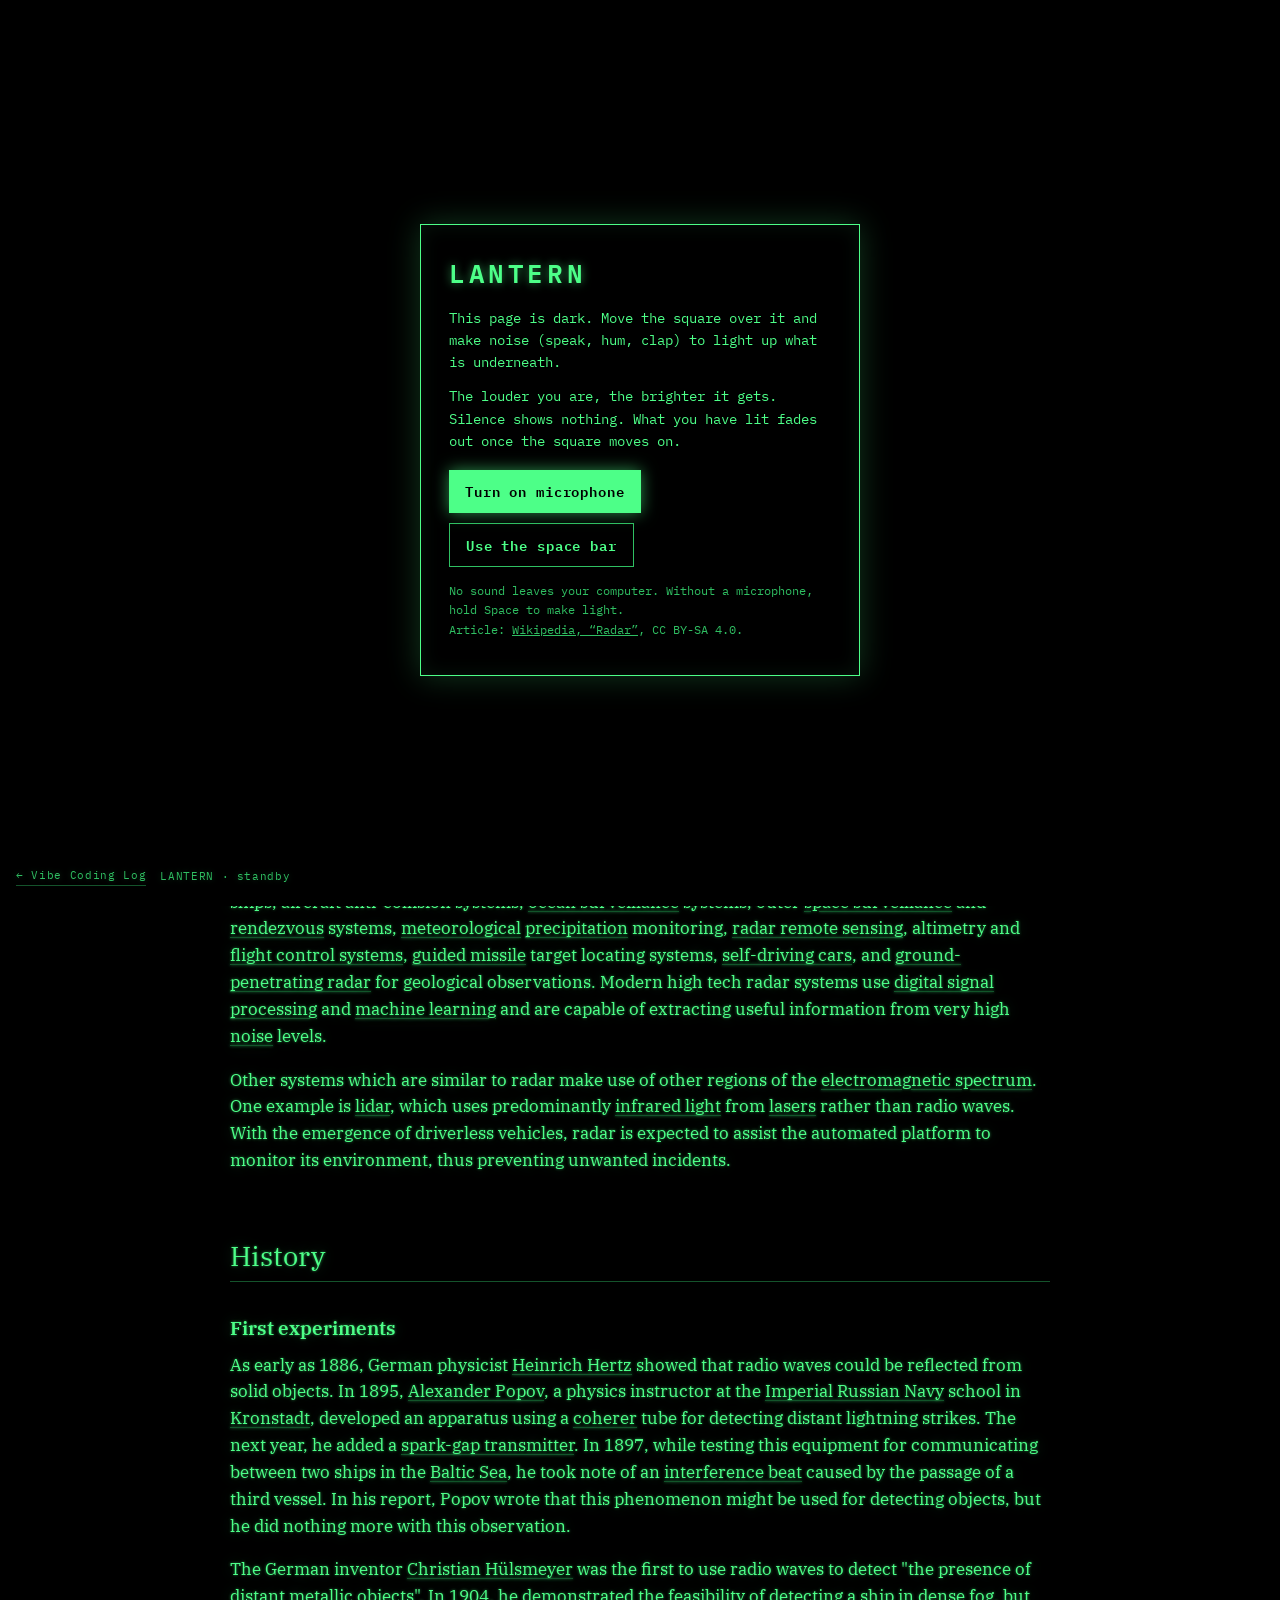
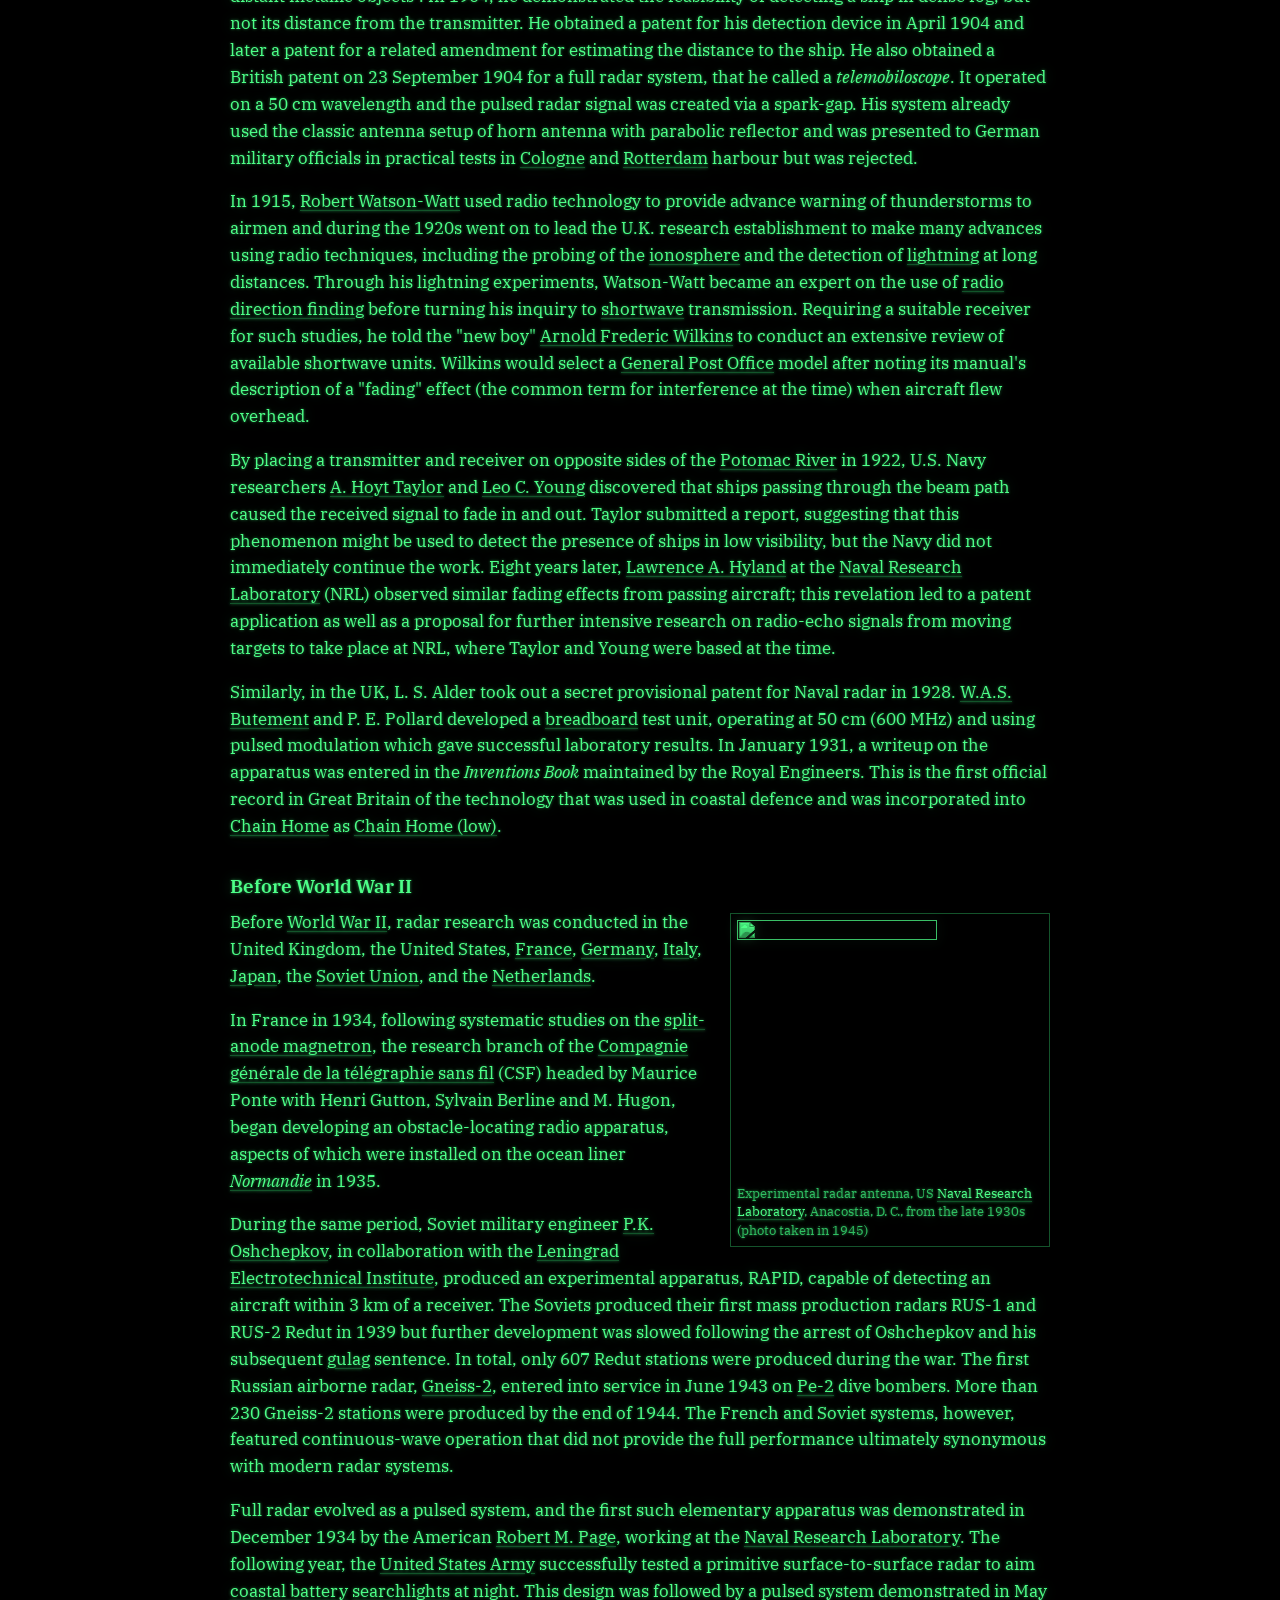
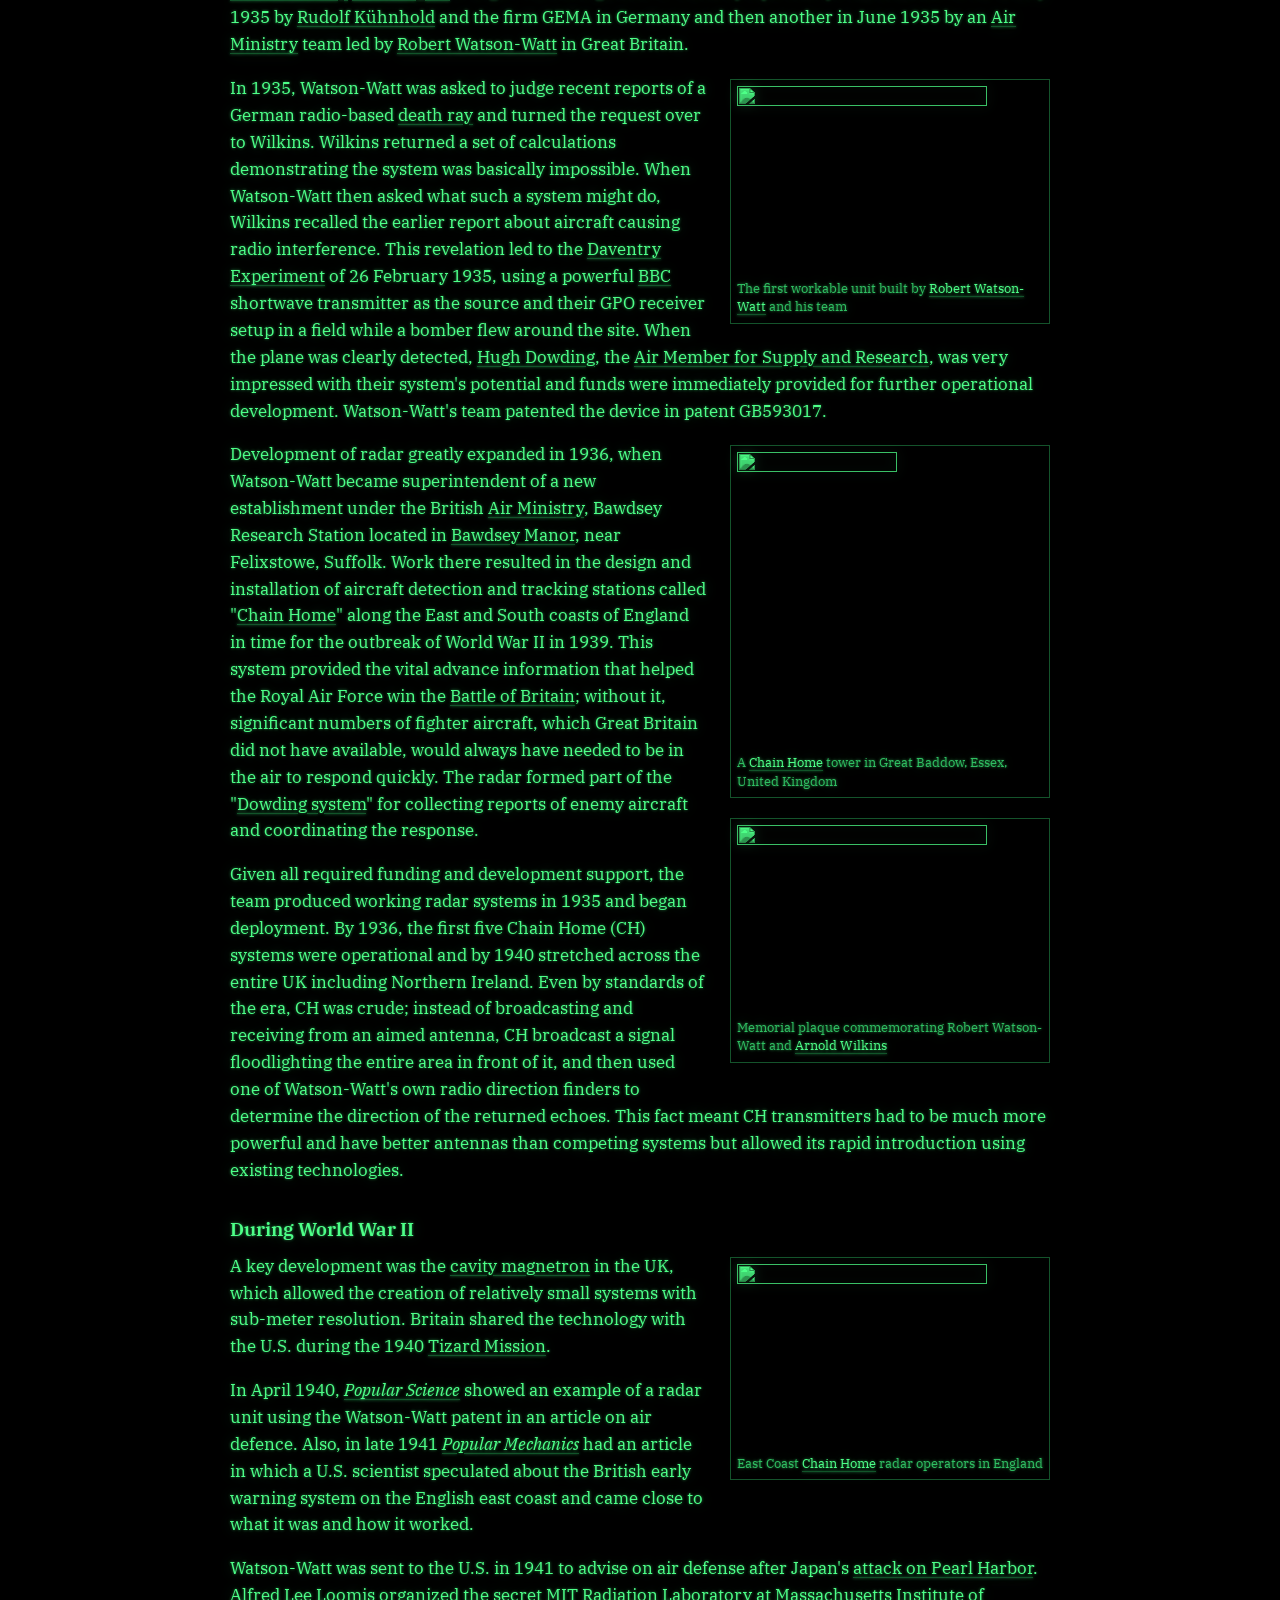
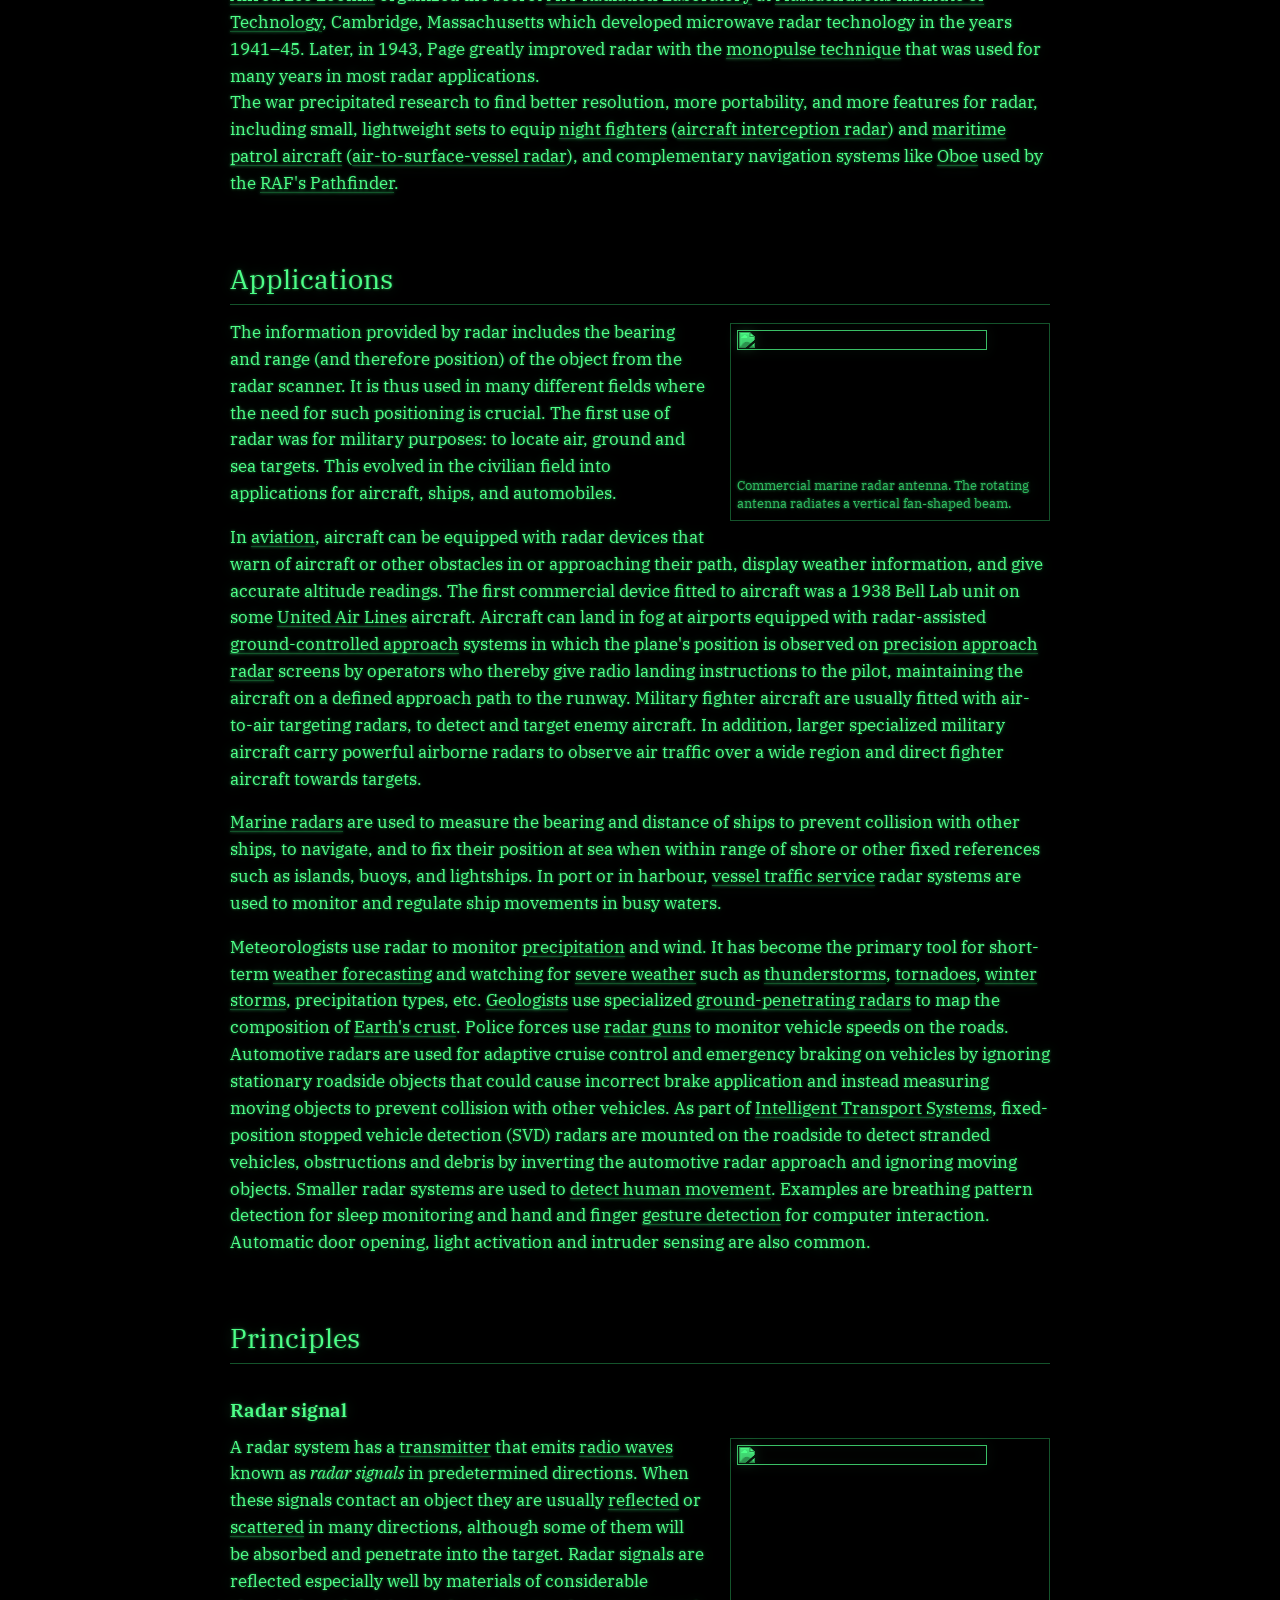
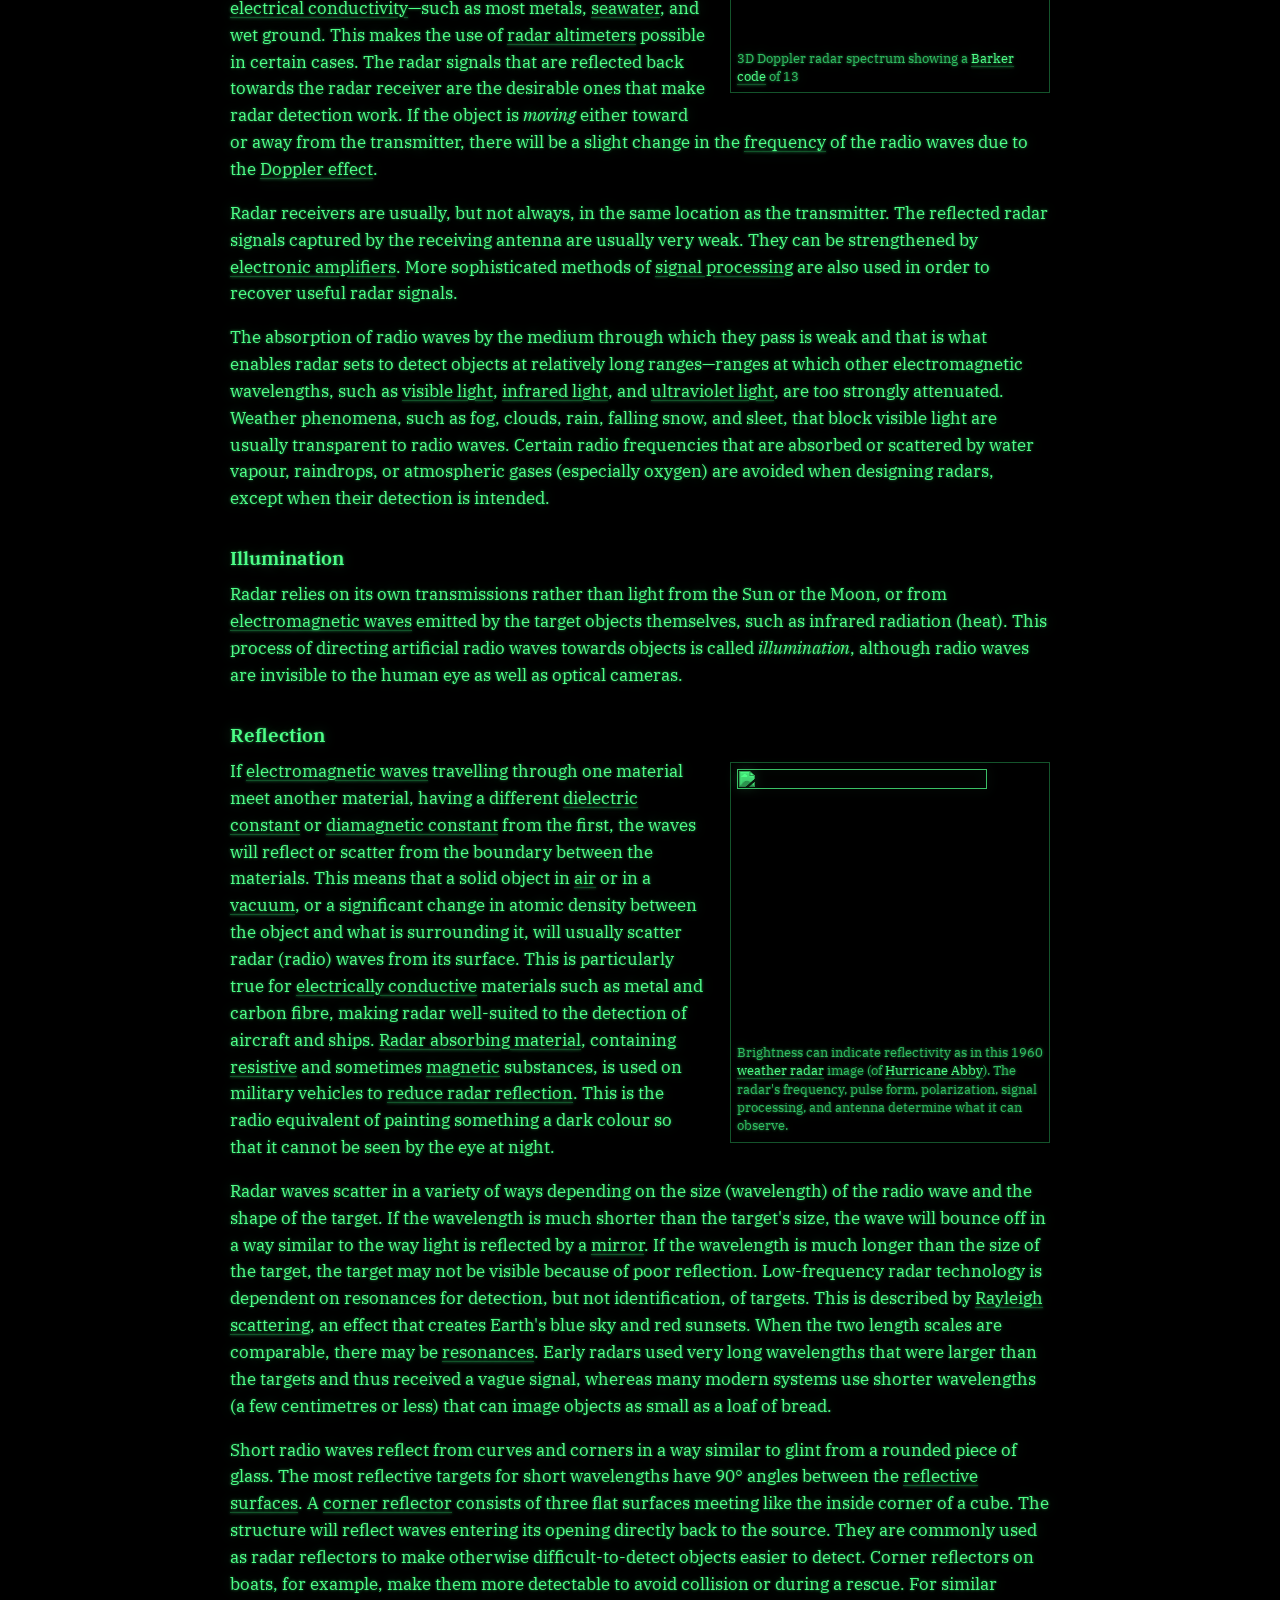
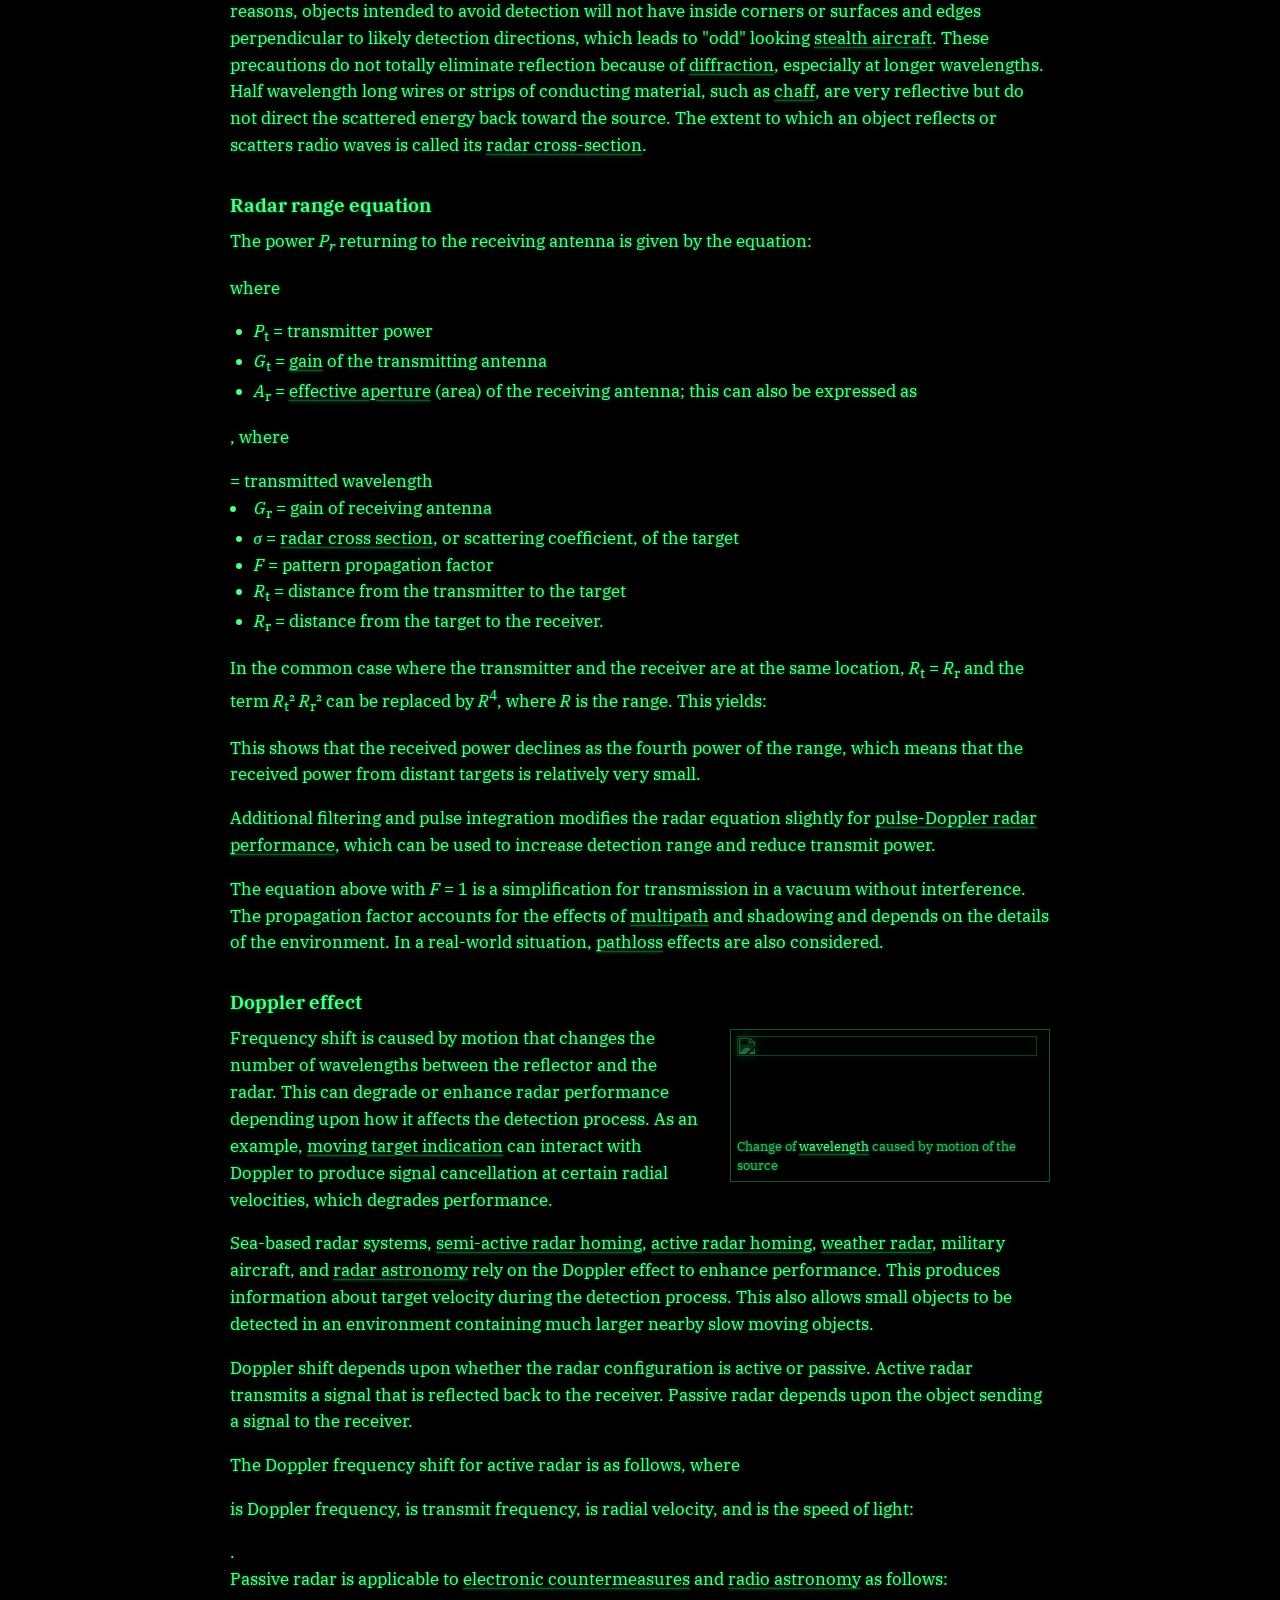
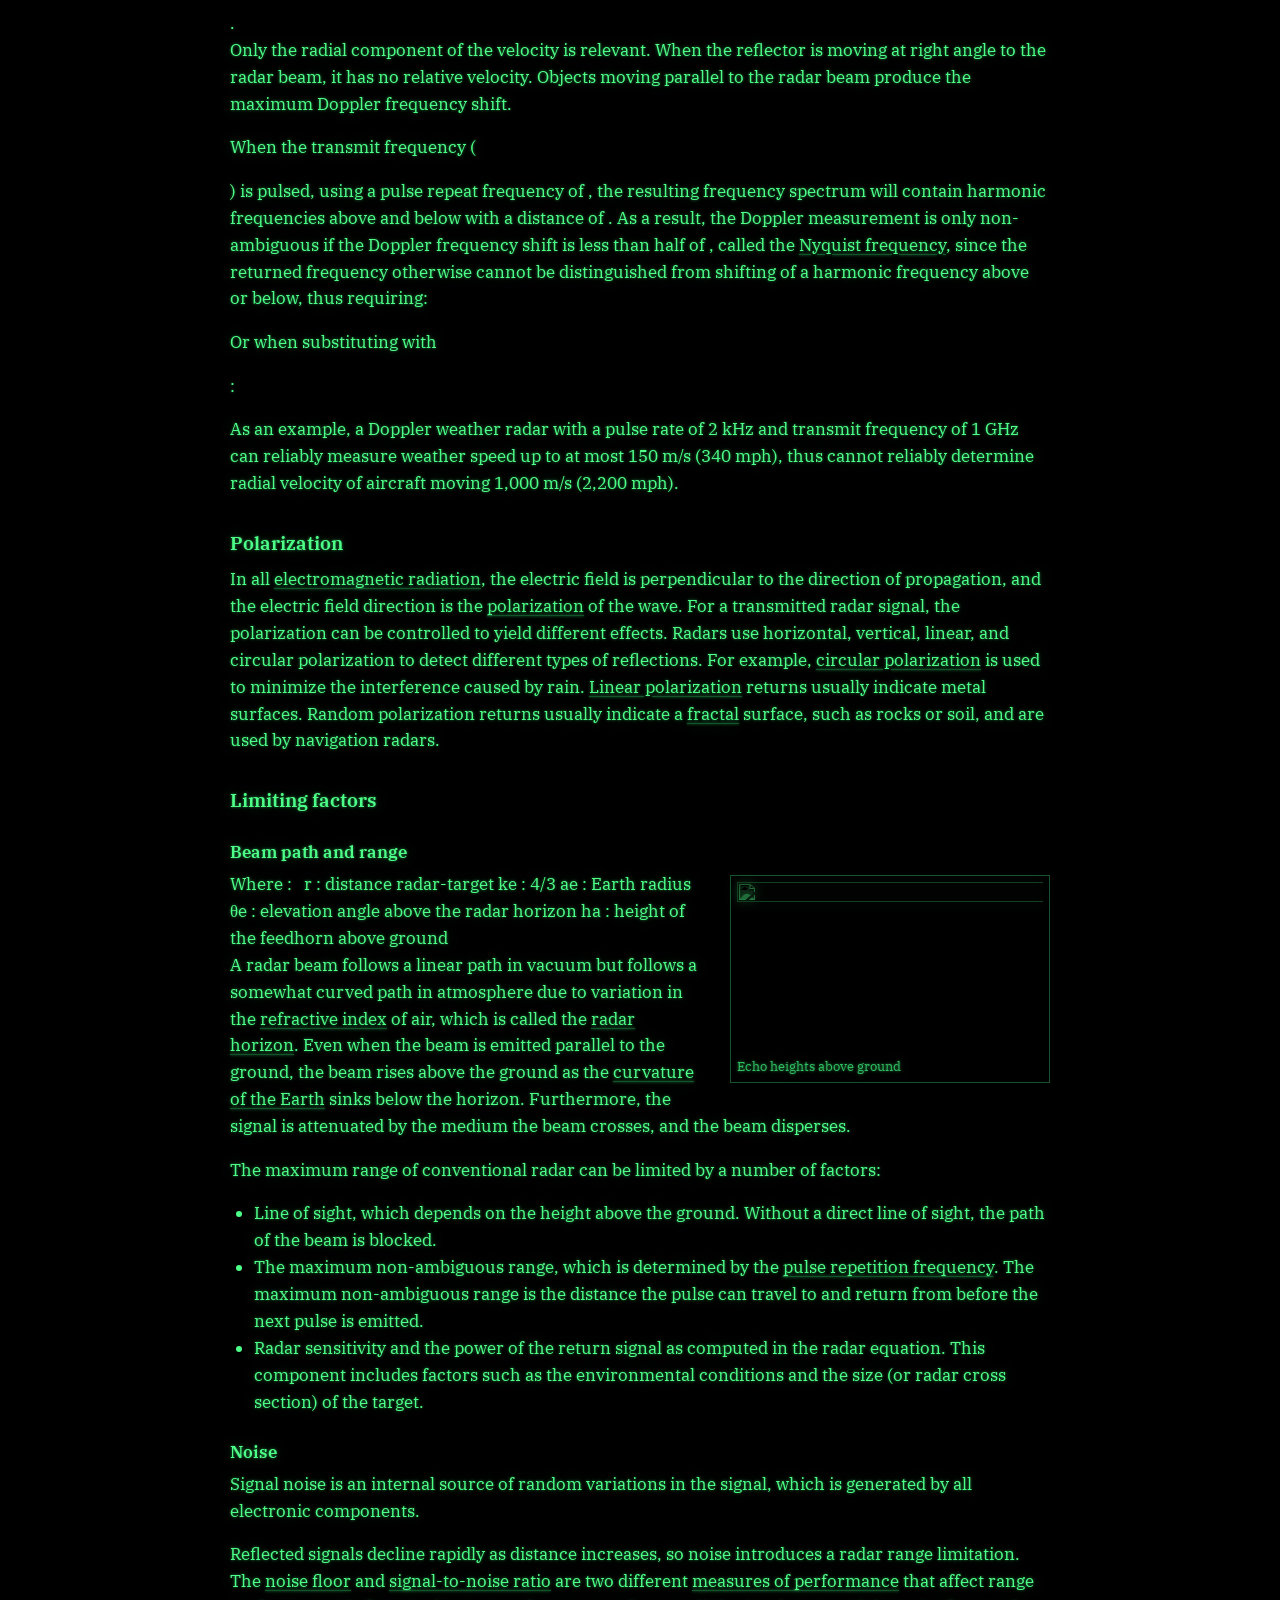
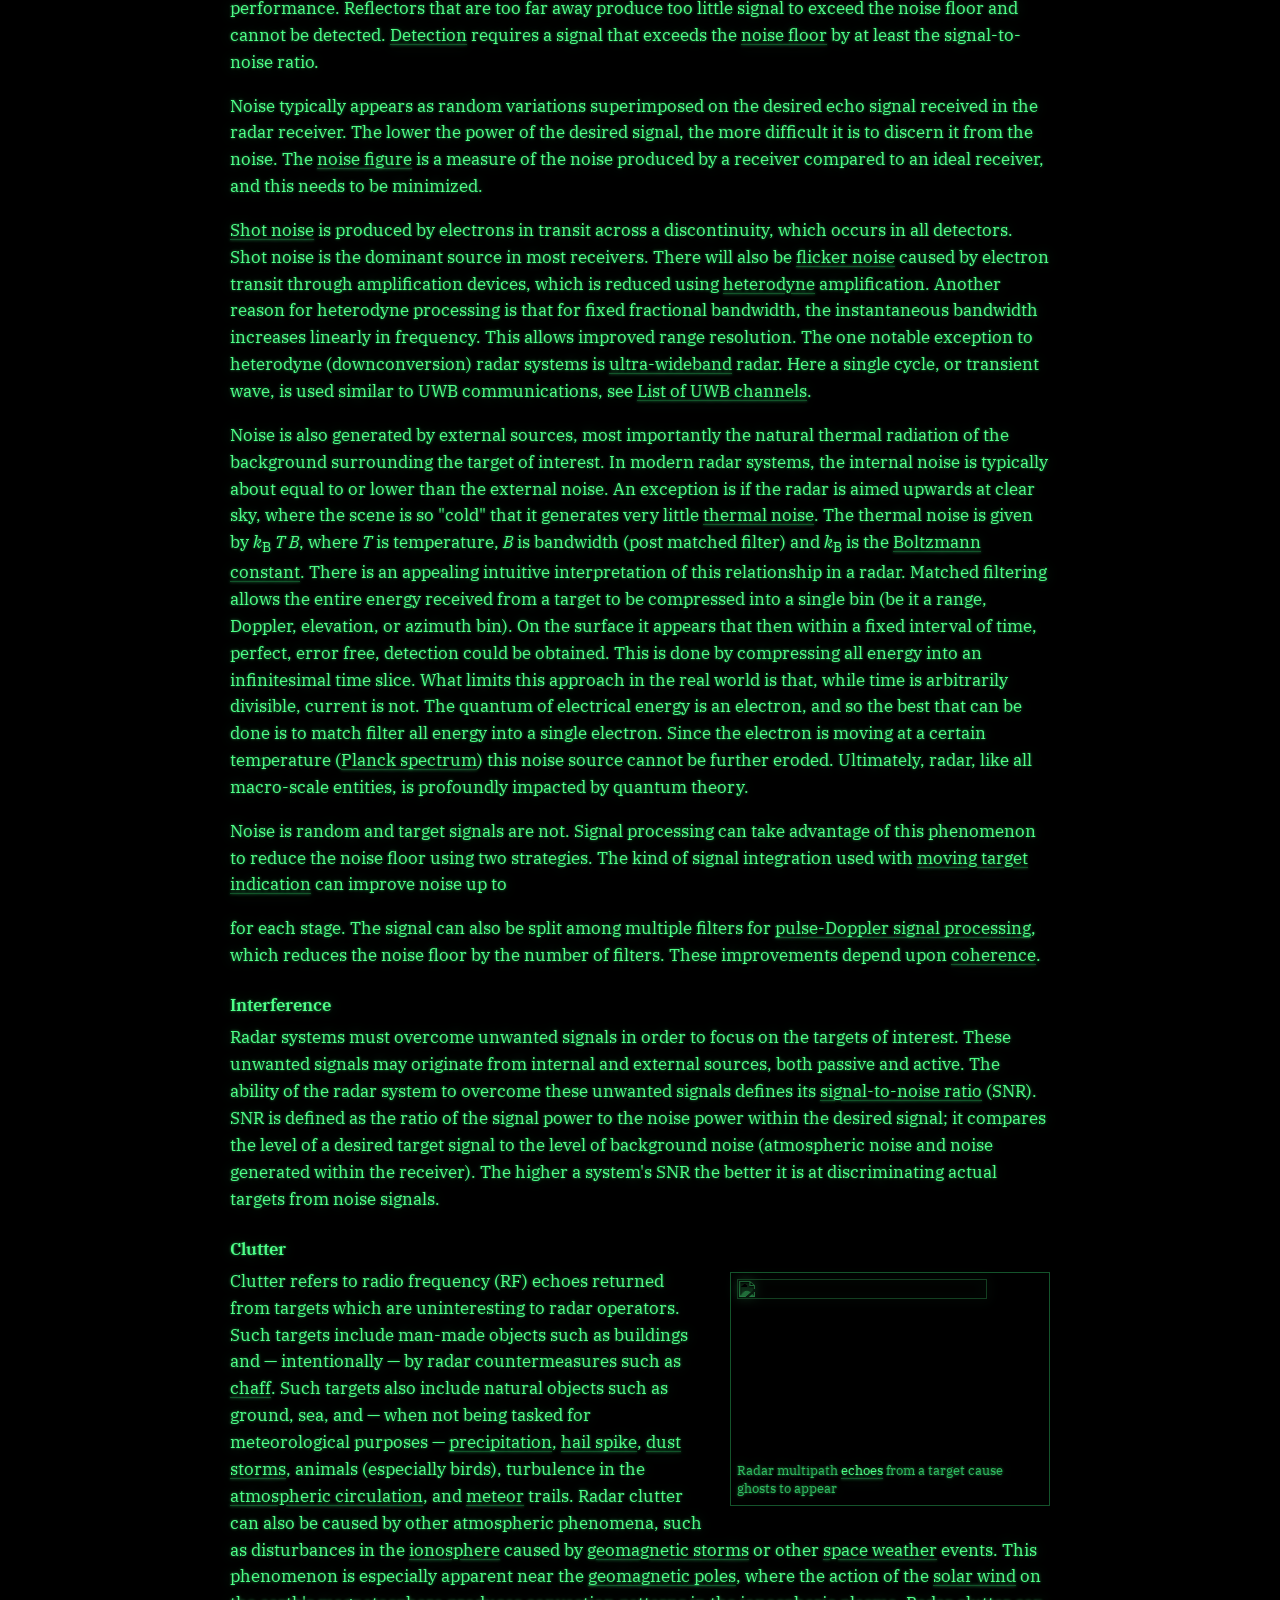
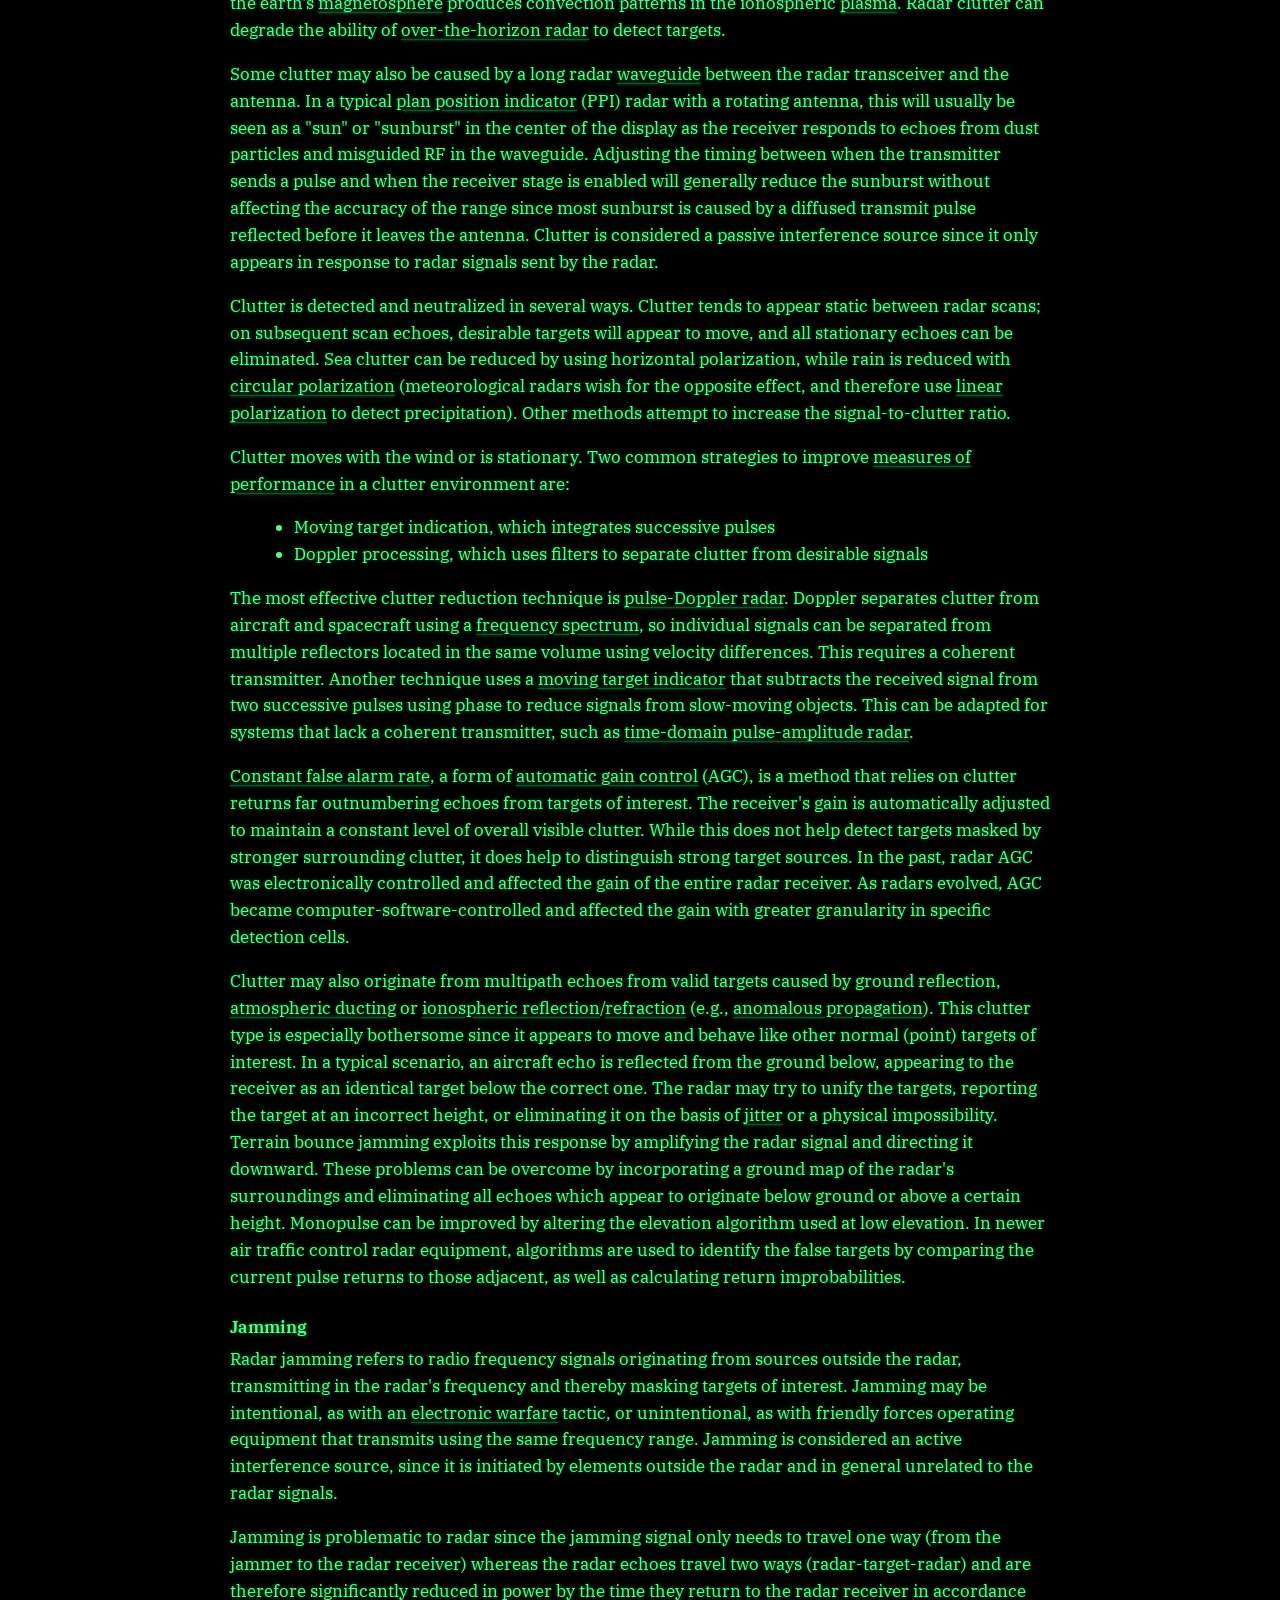
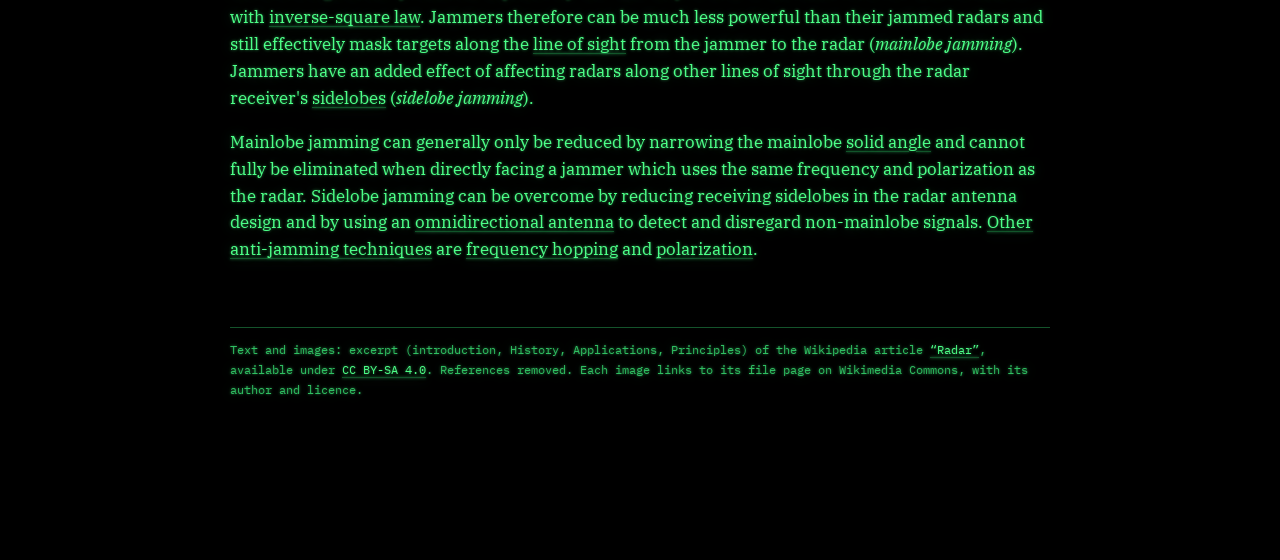
==== 26-10-14-lantern/index.html @ 7d418c9e "Add Lantern: a dark page lit by the microphone through a radar scope Co-Authored-By: Claude Opus 5.5" ====
<!doctype html>
<html lang="en">
<head>
<meta charset="utf-8">
<meta name="viewport" content="width=device-width, initial-scale=1, viewport-fit=cover">
<title>Lantern</title>
<meta name="description" content="A dark page you light up with your voice: a square scope reveals the text and images under it, as long as you make noise.">
<link rel="preconnect" href="https://fonts.googleapis.com">
<link rel="preconnect" href="https://fonts.gstatic.com" crossorigin>
<link rel="stylesheet" href="https://fonts.googleapis.com/css2?family=IBM+Plex+Mono:wght@400;500;600&family=IBM+Plex+Serif:ital,wght@0,400;0,600;1,400&display=swap">
<style>
/*
  Layers, bottom to top:
  1. #doc     the article, drawn in phosphor green with a glow
  2. #dark    a canvas of black that covers the page; it is cleared where the scope has shone
  3. #scope   the square that follows the pointer
  4. #hud, #intro
*/
:root{
  --bg:#000;
  --phos:#4dff88;
  --phos-dim:#2fbf62;
  --phos-faint:#14532b;
  --glow:rgba(77,255,136,.55);
  --glow-soft:rgba(77,255,136,.22);
  --font-text:"IBM Plex Serif", Georgia, serif;
  --font-mono:"IBM Plex Mono", ui-monospace, Menlo, Consolas, monospace;
  color-scheme:dark;
}
*{box-sizing:border-box}
html,body{margin:0}
body{background:var(--bg); color:var(--phos); font-family:var(--font-text); line-height:1.6; overflow-x:hidden}
html.live, html.live *{cursor:none}

/* 1. The article */
#doc{max-width:900px; margin:0 auto; padding:64px clamp(16px,4vw,40px) 160px; font-size:1.05rem;
  text-shadow:0 0 3px var(--glow), 0 0 14px var(--glow-soft)}
#doc header{border-bottom:1px solid var(--phos-dim); margin-bottom:24px; padding-bottom:8px}
#doc h1{font-weight:400; font-size:clamp(2.2rem,6vw,3rem); line-height:1.1; margin:0}
.from{font-family:var(--font-mono); font-size:.8rem; color:var(--phos-dim); margin:6px 0 0}
#doc h2{font-weight:400; font-size:1.7rem; border-bottom:1px solid var(--phos-faint); margin:2.2em 0 .5em; padding-bottom:4px; clear:both}
#doc h3{font-weight:600; font-size:1.2rem; margin:1.6em 0 .4em}
#doc h4{font-weight:600; font-size:1.05rem; margin:1.4em 0 .3em}
#doc p{margin:0 0 1em}
#doc a{color:var(--phos); text-decoration:underline; text-decoration-color:var(--phos-faint); text-underline-offset:3px}
#doc a:hover{text-decoration-color:var(--phos)}
#doc ul,#doc ol{padding-left:1.4em; margin:0 0 1em}
#doc figure{float:right; clear:right; margin:4px 0 16px 24px; padding:6px; border:1px solid var(--phos-faint); max-width:min(320px,45%)}
#doc figure img{display:block; max-width:100%; height:auto;
  filter:url(#phosphor) drop-shadow(0 0 6px var(--glow-soft))}
/* Diagrams are black lines on transparent: invert them so the lines glow */
#doc figure img[src*=".svg."]{filter:invert(1) url(#phosphor) drop-shadow(0 0 6px var(--glow-soft))}
#doc figcaption{font-size:.82rem; line-height:1.4; color:var(--phos-dim); margin-top:6px}
#doc footer{clear:both; margin-top:64px; padding-top:12px; border-top:1px solid var(--phos-faint); font-family:var(--font-mono); font-size:.78rem; color:var(--phos-dim)}
@media (max-width:640px){
  #doc figure{float:none; margin:0 0 16px; max-width:100%}
}

/* 2. The darkness */
#dark{position:fixed; left:0; top:0; z-index:10; pointer-events:none; will-change:transform}

/* 3. The scope */
#scope{--lvl:0; --size:180px; position:fixed; left:0; top:0; z-index:20; width:var(--size); height:var(--size);
  margin:calc(var(--size) / -2) 0 0 calc(var(--size) / -2); pointer-events:none; display:none; will-change:transform;
  border:1.5px solid rgba(77,255,136,calc(.35 + .65 * var(--lvl)));
  box-shadow:0 0 calc(6px + 34px * var(--lvl)) rgba(77,255,136,calc(.15 + .55 * var(--lvl))),
             inset 0 0 calc(4px + 24px * var(--lvl)) rgba(77,255,136,calc(.08 + .3 * var(--lvl)))}
html.live #scope.on{display:block}
/* corner ticks and centre cross */
#scope::before{content:""; position:absolute; inset:-6px;
  background:
    linear-gradient(var(--phos),var(--phos)) left top/14px 2px no-repeat,
    linear-gradient(var(--phos),var(--phos)) left top/2px 14px no-repeat,
    linear-gradient(var(--phos),var(--phos)) right top/14px 2px no-repeat,
    linear-gradient(var(--phos),var(--phos)) right top/2px 14px no-repeat,
    linear-gradient(var(--phos),var(--phos)) left bottom/14px 2px no-repeat,
    linear-gradient(var(--phos),var(--phos)) left bottom/2px 14px no-repeat,
    linear-gradient(var(--phos),var(--phos)) right bottom/14px 2px no-repeat,
    linear-gradient(var(--phos),var(--phos)) right bottom/2px 14px no-repeat;
  opacity:calc(.5 + .5 * var(--lvl))}
#scope::after{content:""; position:absolute; left:50%; top:50%; width:16px; height:16px; margin:-8px 0 0 -8px;
  background:linear-gradient(var(--phos),var(--phos)) center/16px 1px no-repeat, linear-gradient(var(--phos),var(--phos)) center/1px 16px no-repeat;
  opacity:.6}
.sweep{position:absolute; inset:0; overflow:hidden; opacity:calc(.15 + .6 * var(--lvl))}
.sweep::before{content:""; position:absolute; left:50%; top:50%; width:150%; height:150%; translate:-50% -50%;
  background:conic-gradient(from 0deg, rgba(77,255,136,.45), rgba(77,255,136,0) 70deg, transparent 360deg);
  animation:spin 2.4s linear infinite; mix-blend-mode:screen}
@keyframes spin{to{rotate:360deg}}
.readout{position:absolute; left:-1.5px; bottom:calc(100% + 8px); font-family:var(--font-mono); font-size:11px; letter-spacing:.08em;
  color:var(--phos); text-shadow:0 0 6px var(--glow); white-space:nowrap; display:flex; gap:8px; align-items:center}
.meter{display:inline-block; width:64px; height:6px; border:1px solid var(--phos-dim); position:relative}
.meter i{position:absolute; inset:0; transform-origin:left; transform:scaleX(var(--lvl)); background:var(--phos); box-shadow:0 0 6px var(--glow)}

/* 4. HUD and intro */
#hud{position:fixed; left:16px; bottom:14px; z-index:30; font-family:var(--font-mono); font-size:11px; letter-spacing:.06em; color:var(--phos-dim);
  display:flex; gap:14px; align-items:center; text-shadow:0 0 6px var(--glow-soft)}
#hud a{color:inherit; text-decoration:none; border-bottom:1px solid var(--phos-faint); pointer-events:auto}
html.live #hud a{cursor:none}

#intro{position:fixed; inset:0; z-index:40; display:grid; place-items:center; padding:16px; background:transparent}
#intro[hidden]{display:none}
.card{max-width:440px; border:1.5px solid var(--phos); padding:28px 28px 24px; background:#000;
  box-shadow:0 0 30px var(--glow-soft), inset 0 0 20px rgba(77,255,136,.08); font-family:var(--font-mono); font-size:.9rem; line-height:1.55}
.card h2{font-family:var(--font-mono); font-weight:600; font-size:1.6rem; letter-spacing:.14em; text-transform:uppercase; margin:0 0 14px; text-shadow:0 0 10px var(--glow)}
.card p{margin:0 0 12px; color:var(--phos)}
.card .small{font-size:.78rem; color:var(--phos-dim)}
.card .small a{color:inherit}
.card .err{color:#ffb35c; text-shadow:none}
.actions{display:flex; flex-wrap:wrap; gap:10px; margin:18px 0 14px}
.card button{font:inherit; font-weight:600; letter-spacing:.06em; color:#000; background:var(--phos); border:0; padding:10px 16px; cursor:pointer;
  box-shadow:0 0 16px var(--glow)}
.card button.ghost{background:transparent; color:var(--phos); border:1px solid var(--phos-dim); box-shadow:none}
.card button:focus-visible{outline:2px solid var(--phos); outline-offset:3px}

@media (prefers-reduced-motion: reduce){ .sweep::before{animation:none} }
</style>
</head>
<body>

<!-- Maps an image's brightness onto phosphor green, keeping its transparency -->
<svg width="0" height="0" style="position:absolute" aria-hidden="true">
  <filter id="phosphor" color-interpolation-filters="sRGB">
    <feColorMatrix type="matrix" values="
      .064 .215 .022 0 0
      .213 .715 .072 0 0
      .113 .379 .038 0 0
      0    0    0    1 0"/>
  </filter>
</svg>

<article id="doc">
  <header>
    <h1>Radar</h1>
    <p class="from">From Wikipedia, the free encyclopedia · excerpt</p>
  </header>
<figure><a href="https://en.wikipedia.org/wiki/File:Radar_antenna.jpg" target="_blank" rel="noopener"><img src="https://thumb.wikimedia.org/wikipedia/commons/thumb/9/90/Radar_antenna.jpg/250px-Radar_antenna.jpg" alt="A long-range radar antenna, known as ALTAIR, used to detect and track space objects in conjunction with ABM testing at the Ronald Reagan Test Site on Kwajalein Atoll." loading="lazy" decoding="async" width="154" height="197"></a><figcaption>Long-range radar <a href="https://en.wikipedia.org/wiki/Antenna_(electronics)" target="_blank" rel="noopener">antenna</a>, used to track space objects and ballistic missiles.</figcaption></figure>
<figure><a href="https://en.wikipedia.org/wiki/File:Radar-hatzerim-1-1.jpg" target="_blank" rel="noopener"><img src="https://thumb.wikimedia.org/wikipedia/commons/thumb/6/66/Radar-hatzerim-1-1.jpg/250px-Radar-hatzerim-1-1.jpg" alt="Israeli military radar is typical of the type of radar used for air traffic control. The antenna rotates at a steady rate, sweeping the local airspace with a narrow vertical fan-shaped beam, to detect aircraft at all altitudes." loading="lazy" decoding="async" width="180" height="196"></a><figcaption>Radar of the type used for detection of aircraft. It rotates steadily, sweeping the airspace with a narrow beam.</figcaption></figure>
<p><b>Radar</b> is a system that uses <a href="https://en.wikipedia.org/wiki/Radio_wave" target="_blank" rel="noopener">radio waves</a> to determine the distance (<i><a href="https://en.wikipedia.org/wiki/Ranging" target="_blank" rel="noopener">ranging</a></i>), <a href="https://en.wikipedia.org/wiki/Direction_(geometry)" target="_blank" rel="noopener">direction</a> (<a href="https://en.wikipedia.org/wiki/Azimuth" target="_blank" rel="noopener">azimuth</a> and <a href="https://en.wikipedia.org/wiki/Elevation_angle" target="_blank" rel="noopener">elevation angles</a>), and <a href="https://en.wikipedia.org/wiki/Radial_velocity" target="_blank" rel="noopener">radial velocity</a> of objects relative to the site. It is a <a href="https://en.wikipedia.org/wiki/Radiodetermination" target="_blank" rel="noopener">radiodetermination</a> method used to detect and track <a href="https://en.wikipedia.org/wiki/Aircraft" target="_blank" rel="noopener">aircraft</a>, <a href="https://en.wikipedia.org/wiki/Marine_radar" target="_blank" rel="noopener">ships</a>, <a href="https://en.wikipedia.org/wiki/Spacecraft" target="_blank" rel="noopener">spacecraft</a>, <a href="https://en.wikipedia.org/wiki/Guided_missiles" target="_blank" rel="noopener">guided missiles</a>, <a href="https://en.wikipedia.org/wiki/Motor_vehicle" target="_blank" rel="noopener">motor vehicles</a>, <a href="https://en.wikipedia.org/wiki/Weather_radar" target="_blank" rel="noopener">weather formations</a> and <a href="https://en.wikipedia.org/wiki/Terrain-following_radar" target="_blank" rel="noopener">terrain</a>. The term <i>RADAR</i> was coined in 1940 by the <a href="https://en.wikipedia.org/wiki/United_States_Navy" target="_blank" rel="noopener">United States Navy</a> as an <a href="https://en.wikipedia.org/wiki/Acronym_and_initialism" target="_blank" rel="noopener">acronym</a> for "radio detection and ranging". The term <i>radar</i> has since entered English and other languages as an <a href="https://en.wiktionary.org/wiki/anacronym" target="_blank" rel="noopener">anacronym</a>, a common noun, <a href="https://en.wikipedia.org/wiki/Acronym#All-caps_style" target="_blank" rel="noopener">losing all capitalization</a>.</p>
<p>A radar system consists of a <a href="https://en.wikipedia.org/wiki/Transmitter" target="_blank" rel="noopener">transmitter</a> producing <a href="https://en.wikipedia.org/wiki/Electromagnetic_wave" target="_blank" rel="noopener">electromagnetic waves</a> in the <a href="https://en.wikipedia.org/wiki/Radio_spectrum" target="_blank" rel="noopener">radio</a> or <a href="https://en.wikipedia.org/wiki/Microwave" target="_blank" rel="noopener">microwave</a> domain, a transmitting <a href="https://en.wikipedia.org/wiki/Antenna_(radio)" target="_blank" rel="noopener">antenna</a>, a receiving antenna (often the same antenna is used for transmitting and receiving) and a <a href="https://en.wikipedia.org/wiki/Radio_receiver" target="_blank" rel="noopener">receiver</a> and <a href="https://en.wikipedia.org/wiki/Data_processing_system" target="_blank" rel="noopener">processor</a> to determine properties of the objects. Radio waves (pulsed or continuous) from the transmitter reflect off the objects and return to the receiver, giving information about the objects' locations and speeds. This device was developed secretly for <a href="https://en.wikipedia.org/wiki/Military" target="_blank" rel="noopener">military</a> use by several countries in the period before and during <a href="https://en.wikipedia.org/wiki/World_War_II" target="_blank" rel="noopener">World War II</a>. A key development was the <a href="https://en.wikipedia.org/wiki/Cavity_magnetron" target="_blank" rel="noopener">cavity magnetron</a> in the <a href="https://en.wikipedia.org/wiki/United_Kingdom" target="_blank" rel="noopener">United Kingdom</a>, which allowed the creation of relatively small systems with sub-meter resolution.</p>
<p>The modern uses of radar are highly diverse, including air and terrestrial traffic control, <a href="https://en.wikipedia.org/wiki/Radar_astronomy" target="_blank" rel="noopener">radar astronomy</a>, <a href="https://en.wikipedia.org/wiki/Antiaircraft_warfare" target="_blank" rel="noopener">air-defense systems</a>, <a href="https://en.wikipedia.org/wiki/Close-in_weapon_system" target="_blank" rel="noopener">anti-missile systems</a>, <a href="https://en.wikipedia.org/wiki/Marine_radar" target="_blank" rel="noopener">marine radars</a> to locate landmarks and other ships, aircraft anti-collision systems, <a href="https://en.wikipedia.org/wiki/Research_vessel" target="_blank" rel="noopener">ocean surveillance</a> systems, outer <a href="https://en.wikipedia.org/wiki/Space_surveillance" target="_blank" rel="noopener">space surveillance</a> and <a href="https://en.wikipedia.org/wiki/Space_rendezvous" target="_blank" rel="noopener">rendezvous</a> systems, <a href="https://en.wikipedia.org/wiki/Meteorology" target="_blank" rel="noopener">meteorological</a> <a href="https://en.wikipedia.org/wiki/Precipitation" target="_blank" rel="noopener">precipitation</a> monitoring, <a href="https://en.wikipedia.org/wiki/Radar_remote_sensing" target="_blank" rel="noopener">radar remote sensing</a>, altimetry and <a href="https://en.wikipedia.org/wiki/Flight_control_system" target="_blank" rel="noopener">flight control systems</a>, <a href="https://en.wikipedia.org/wiki/Precision-guided_munition" target="_blank" rel="noopener">guided missile</a> target locating systems, <a href="https://en.wikipedia.org/wiki/Self-driving_car" target="_blank" rel="noopener">self-driving cars</a>, and <a href="https://en.wikipedia.org/wiki/Ground-penetrating_radar" target="_blank" rel="noopener">ground-penetrating radar</a> for geological observations. Modern high tech radar systems use <a href="https://en.wikipedia.org/wiki/Digital_signal_processing" target="_blank" rel="noopener">digital signal processing</a> and <a href="https://en.wikipedia.org/wiki/Machine_learning" target="_blank" rel="noopener">machine learning</a> and are capable of extracting useful information from very high <a href="https://en.wikipedia.org/wiki/Noise_(electronics)" target="_blank" rel="noopener">noise</a> levels.</p>
<p>Other systems which are similar to radar make use of other regions of the <a href="https://en.wikipedia.org/wiki/Electromagnetic_spectrum" target="_blank" rel="noopener">electromagnetic spectrum</a>. One example is <a href="https://en.wikipedia.org/wiki/Lidar" target="_blank" rel="noopener">lidar</a>, which uses predominantly <a href="https://en.wikipedia.org/wiki/Infrared_light" target="_blank" rel="noopener">infrared light</a> from <a href="https://en.wikipedia.org/wiki/Laser" target="_blank" rel="noopener">lasers</a> rather than radio waves. With the emergence of driverless vehicles, radar is expected to assist the automated platform to monitor its environment, thus preventing unwanted incidents.</p>
<h2>History</h2>
<h3>First experiments</h3>
<p>As early as 1886, German physicist <a href="https://en.wikipedia.org/wiki/Heinrich_Hertz" target="_blank" rel="noopener">Heinrich Hertz</a> showed that radio waves could be reflected from solid objects. In 1895, <a href="https://en.wikipedia.org/wiki/Alexander_Stepanovich_Popov" target="_blank" rel="noopener">Alexander Popov</a>, a physics instructor at the <a href="https://en.wikipedia.org/wiki/Imperial_Russian_Navy" target="_blank" rel="noopener">Imperial Russian Navy</a> school in <a href="https://en.wikipedia.org/wiki/Kronstadt" target="_blank" rel="noopener">Kronstadt</a>, developed an apparatus using a <a href="https://en.wikipedia.org/wiki/Coherer" target="_blank" rel="noopener">coherer</a> tube for detecting distant lightning strikes. The next year, he added a <a href="https://en.wikipedia.org/wiki/Spark-gap_transmitter" target="_blank" rel="noopener">spark-gap transmitter</a>. In 1897, while testing this equipment for communicating between two ships in the <a href="https://en.wikipedia.org/wiki/Baltic_Sea" target="_blank" rel="noopener">Baltic Sea</a>, he took note of an <a href="https://en.wikipedia.org/wiki/Interference_beat" target="_blank" rel="noopener">interference beat</a> caused by the passage of a third vessel. In his report, Popov wrote that this phenomenon might be used for detecting objects, but he did nothing more with this observation.</p>
<p>The German inventor <a href="https://en.wikipedia.org/wiki/Christian_Hülsmeyer" target="_blank" rel="noopener">Christian Hülsmeyer</a> was the first to use radio waves to detect "the presence of distant metallic objects". In 1904, he demonstrated the feasibility of detecting a ship in dense fog, but not its distance from the transmitter. He obtained a patent for his detection device in April 1904 and later a patent for a related amendment for estimating the distance to the ship. He also obtained a British patent on 23 September 1904 for a full radar system, that he called a <i>telemobiloscope</i>. It operated on a 50 cm wavelength and the pulsed radar signal was created via a spark-gap. His system already used the classic antenna setup of horn antenna with parabolic reflector and was presented to German military officials in practical tests in <a href="https://en.wikipedia.org/wiki/Cologne" target="_blank" rel="noopener">Cologne</a> and <a href="https://en.wikipedia.org/wiki/Rotterdam" target="_blank" rel="noopener">Rotterdam</a> harbour but was rejected.</p>
<p>In 1915, <a href="https://en.wikipedia.org/wiki/Robert_Watson-Watt" target="_blank" rel="noopener">Robert Watson-Watt</a> used radio technology to provide advance warning of thunderstorms to airmen and during the 1920s went on to lead the U.K. research establishment to make many advances using radio techniques, including the probing of the <a href="https://en.wikipedia.org/wiki/Ionosphere" target="_blank" rel="noopener">ionosphere</a> and the detection of <a href="https://en.wikipedia.org/wiki/Lightning" target="_blank" rel="noopener">lightning</a> at long distances. Through his lightning experiments, Watson-Watt became an expert on the use of <a href="https://en.wikipedia.org/wiki/Radio_direction_finding" target="_blank" rel="noopener">radio direction finding</a> before turning his inquiry to <a href="https://en.wikipedia.org/wiki/Shortwave" target="_blank" rel="noopener">shortwave</a> transmission. Requiring a suitable receiver for such studies, he told the "new boy" <a href="https://en.wikipedia.org/wiki/Arnold_Frederic_Wilkins" target="_blank" rel="noopener">Arnold Frederic Wilkins</a> to conduct an extensive review of available shortwave units. Wilkins would select a <a href="https://en.wikipedia.org/wiki/General_Post_Office" target="_blank" rel="noopener">General Post Office</a> model after noting its manual's description of a "fading" effect (the common term for interference at the time) when aircraft flew overhead.</p>
<p>By placing a transmitter and receiver on opposite sides of the <a href="https://en.wikipedia.org/wiki/Potomac_River" target="_blank" rel="noopener">Potomac River</a> in 1922, U.S. Navy researchers <a href="https://en.wikipedia.org/wiki/A._Hoyt_Taylor" target="_blank" rel="noopener">A. Hoyt Taylor</a> and <a href="https://en.wikipedia.org/wiki/Leo_C._Young" target="_blank" rel="noopener">Leo C. Young</a> discovered that ships passing through the beam path caused the received signal to fade in and out. Taylor submitted a report, suggesting that this phenomenon might be used to detect the presence of ships in low visibility, but the Navy did not immediately continue the work. Eight years later, <a href="https://en.wikipedia.org/wiki/Lawrence_A._Hyland" target="_blank" rel="noopener">Lawrence A. Hyland</a> at the <a href="https://en.wikipedia.org/wiki/Naval_Research_Laboratory" target="_blank" rel="noopener">Naval Research Laboratory</a> (NRL) observed similar fading effects from passing aircraft; this revelation led to a patent application as well as a proposal for further intensive research on radio-echo signals from moving targets to take place at NRL, where Taylor and Young were based at the time.</p>
<p>Similarly, in the UK, L. S. Alder took out a secret provisional patent for Naval radar in 1928. <a href="https://en.wikipedia.org/wiki/W._A._S._Butement" target="_blank" rel="noopener">W.A.S. Butement</a> and P. E. Pollard developed a <a href="https://en.wikipedia.org/wiki/Breadboard" target="_blank" rel="noopener">breadboard</a> test unit, operating at 50 cm (600 MHz) and using pulsed modulation which gave successful laboratory results. In January 1931, a writeup on the apparatus was entered in the <i>Inventions Book</i> maintained by the Royal Engineers. This is the first official record in Great Britain of the technology that was used in coastal defence and was incorporated into <a href="https://en.wikipedia.org/wiki/Chain_Home" target="_blank" rel="noopener">Chain Home</a> as <a href="https://en.wikipedia.org/wiki/Chain_Home_Low" target="_blank" rel="noopener">Chain Home (low)</a>.</p>
<h3>Before World War II</h3>
<figure><a href="https://en.wikipedia.org/wiki/File:Early_radar_antenna_-_US_Naval_Research_Laboratory_Anacostia.jpg" target="_blank" rel="noopener"><img src="https://thumb.wikimedia.org/wikipedia/commons/thumb/5/5e/Early_radar_antenna_-_US_Naval_Research_Laboratory_Anacostia.jpg/250px-Early_radar_antenna_-_US_Naval_Research_Laboratory_Anacostia.jpg" alt="" loading="lazy" decoding="async" width="200" height="259"></a><figcaption>Experimental radar antenna, US <a href="https://en.wikipedia.org/wiki/Naval_Research_Laboratory" target="_blank" rel="noopener">Naval Research Laboratory</a>, Anacostia, D. C., from the late 1930s (photo taken in 1945)</figcaption></figure>
<p>Before <a href="https://en.wikipedia.org/wiki/World_War_II" target="_blank" rel="noopener">World War II</a>, radar research  was conducted in the United Kingdom, the United States, <a href="https://en.wikipedia.org/wiki/French_Third_Republic" target="_blank" rel="noopener">France</a>, <a href="https://en.wikipedia.org/wiki/Nazi_Germany" target="_blank" rel="noopener">Germany</a>, <a href="https://en.wikipedia.org/wiki/Kingdom_of_Italy" target="_blank" rel="noopener">Italy</a>, <a href="https://en.wikipedia.org/wiki/Empire_of_Japan" target="_blank" rel="noopener">Japan</a>, the <a href="https://en.wikipedia.org/wiki/Soviet_Union" target="_blank" rel="noopener">Soviet Union</a>, and the <a href="https://en.wikipedia.org/wiki/Netherlands" target="_blank" rel="noopener">Netherlands</a>.</p>
<p>In France in 1934, following systematic studies on the <a href="https://en.wikipedia.org/wiki/Cavity_Magnetron#Split-anode_magnetron" target="_blank" rel="noopener">split-anode magnetron</a>, the research branch of the <a href="https://en.wikipedia.org/wiki/Compagnie_générale_de_la_télégraphie_sans_fil" target="_blank" rel="noopener">Compagnie générale de la télégraphie sans fil</a> (CSF) headed by Maurice Ponte with Henri Gutton, Sylvain Berline and M. Hugon, began developing an obstacle-locating radio apparatus, aspects of which were installed on the ocean liner <a href="https://en.wikipedia.org/wiki/SS_Normandie" target="_blank" rel="noopener"><i>Normandie</i></a> in 1935.</p>
<p>During the same period, Soviet military engineer <a href="https://en.wikipedia.org/wiki/Pavel_K._Oshchepkov" target="_blank" rel="noopener">P.K. Oshchepkov</a>, in collaboration with the <a href="https://en.wikipedia.org/wiki/Saint_Petersburg_State_Electrotechnical_University" target="_blank" rel="noopener">Leningrad Electrotechnical Institute</a>, produced an experimental apparatus, RAPID, capable of detecting an aircraft within 3 km of a receiver. The Soviets produced their first mass production radars RUS-1 and RUS-2 Redut in 1939 but further development was slowed following the arrest of Oshchepkov and his subsequent <a href="https://en.wikipedia.org/wiki/Gulag" target="_blank" rel="noopener">gulag</a> sentence. In total, only 607 Redut stations were produced during the war. The first Russian airborne radar, <a href="https://en.wikipedia.org/wiki/Gneiss-2" target="_blank" rel="noopener">Gneiss-2</a>, entered into service in June 1943 on <a href="https://en.wikipedia.org/wiki/Petlyakov_Pe-2" target="_blank" rel="noopener">Pe-2</a> dive bombers. More than 230 Gneiss-2 stations were produced by the end of 1944. The French and Soviet systems, however, featured continuous-wave operation that did not provide the full performance ultimately synonymous with modern radar systems.</p>
<p>Full radar evolved as a pulsed system, and the first such elementary apparatus was demonstrated in December 1934 by the American <a href="https://en.wikipedia.org/wiki/Robert_Morris_Page" target="_blank" rel="noopener">Robert M. Page</a>, working at the <a href="https://en.wikipedia.org/wiki/Naval_Research_Laboratory" target="_blank" rel="noopener">Naval Research Laboratory</a>. The following year, the <a href="https://en.wikipedia.org/wiki/United_States_Army" target="_blank" rel="noopener">United States Army</a> successfully tested a primitive surface-to-surface radar to aim <a href="https://en.wikipedia.org/wiki/Coastal_artillery" target="_blank" rel="noopener">coastal battery</a> <a href="https://en.wikipedia.org/wiki/Searchlight" target="_blank" rel="noopener">searchlights</a> at night. This design was followed by a pulsed system demonstrated in May 1935 by <a href="https://en.wikipedia.org/wiki/Rudolf_Kühnhold" target="_blank" rel="noopener">Rudolf Kühnhold</a> and the firm GEMA in Germany and then another in June 1935 by an <a href="https://en.wikipedia.org/wiki/Air_Ministry" target="_blank" rel="noopener">Air Ministry</a> team led by <a href="https://en.wikipedia.org/wiki/Robert_Watson-Watt" target="_blank" rel="noopener">Robert Watson-Watt</a> in Great Britain.</p>
<figure><a href="https://en.wikipedia.org/wiki/File:Watson_Radar.jpg" target="_blank" rel="noopener"><img src="https://thumb.wikimedia.org/wikipedia/commons/thumb/a/ae/Watson_Radar.jpg/250px-Watson_Radar.jpg" alt="" loading="lazy" decoding="async" width="250" height="188"></a><figcaption>The first workable unit built by <a href="https://en.wikipedia.org/wiki/Robert_Watson-Watt" target="_blank" rel="noopener">Robert Watson-Watt</a> and his team</figcaption></figure>
<p>In 1935, Watson-Watt was asked to judge recent reports of a German radio-based <a href="https://en.wikipedia.org/wiki/Death_ray" target="_blank" rel="noopener">death ray</a> and turned the request over to Wilkins. Wilkins returned a set of calculations demonstrating the system was basically impossible. When Watson-Watt then asked what such a system might do, Wilkins recalled the earlier report about aircraft causing radio interference. This revelation led to the <a href="https://en.wikipedia.org/wiki/Daventry_Experiment" target="_blank" rel="noopener">Daventry Experiment</a> of 26 February 1935, using a powerful <a href="https://en.wikipedia.org/wiki/BBC" target="_blank" rel="noopener">BBC</a> shortwave transmitter as the source and their GPO receiver setup in a field while a bomber flew around the site. When the plane was clearly detected, <a href="https://en.wikipedia.org/wiki/Hugh_Dowding" target="_blank" rel="noopener">Hugh Dowding</a>, the <a href="https://en.wikipedia.org/wiki/Air_Member_for_Supply_and_Research" target="_blank" rel="noopener">Air Member for Supply and Research</a>, was very impressed with their system's potential and funds were immediately provided for further operational development. Watson-Watt's team patented the device in patent GB593017.</p>
<figure><a href="https://en.wikipedia.org/wiki/File:Chain_home.jpg" target="_blank" rel="noopener"><img src="https://upload.wikimedia.org/wikipedia/commons/9/93/Chain_home.jpg" alt="" loading="lazy" decoding="async" width="160" height="296"></a><figcaption>A <a href="https://en.wikipedia.org/wiki/Chain_Home" target="_blank" rel="noopener">Chain Home</a> tower in Great Baddow, Essex, United Kingdom</figcaption></figure>
<figure><a href="https://en.wikipedia.org/wiki/File:Watson_watt_02_fr.jpg" target="_blank" rel="noopener"><img src="https://thumb.wikimedia.org/wikipedia/commons/thumb/b/b3/Watson_watt_02_fr.jpg/250px-Watson_watt_02_fr.jpg" alt="" loading="lazy" decoding="async" width="250" height="188"></a><figcaption>Memorial plaque commemorating Robert Watson-Watt and <a href="https://en.wikipedia.org/wiki/Arnold_Wilkins" target="_blank" rel="noopener">Arnold Wilkins</a></figcaption></figure>
<p>Development of radar greatly expanded in 1936, when Watson-Watt became superintendent of a new establishment under the British <a href="https://en.wikipedia.org/wiki/Air_Ministry" target="_blank" rel="noopener">Air Ministry</a>, Bawdsey Research Station located in <a href="https://en.wikipedia.org/wiki/Bawdsey_Manor" target="_blank" rel="noopener">Bawdsey Manor</a>, near Felixstowe, Suffolk. Work there resulted in the design and installation of aircraft detection and tracking stations called "<a href="https://en.wikipedia.org/wiki/Chain_Home" target="_blank" rel="noopener">Chain Home</a>" along the East and South coasts of England in time for the outbreak of World War II in 1939. This system provided the vital advance information that helped the Royal Air Force win the <a href="https://en.wikipedia.org/wiki/Battle_of_Britain" target="_blank" rel="noopener">Battle of Britain</a>; without it, significant numbers of fighter aircraft, which Great Britain did not have available, would always have needed to be in the air to respond quickly. The radar formed part of the "<a href="https://en.wikipedia.org/wiki/Dowding_system" target="_blank" rel="noopener">Dowding system</a>" for collecting reports of enemy aircraft and coordinating the response.</p>
<p>Given all required funding and development support, the team produced working radar systems in 1935 and began deployment. By 1936, the first five Chain Home (CH) systems were operational and by 1940 stretched across the entire UK including Northern Ireland. Even by standards of the era, CH was crude; instead of broadcasting and receiving from an aimed antenna, CH broadcast a signal floodlighting the entire area in front of it, and then used one of Watson-Watt's own radio direction finders to determine the direction of the returned echoes. This fact meant CH transmitters had to be much more powerful and have better antennas than competing systems but allowed its rapid introduction using existing technologies.</p>
<h3>During World War II</h3>
<figure><a href="https://en.wikipedia.org/wiki/File:East_Coast_Chain_Home_radar_station_CH15176.jpg" target="_blank" rel="noopener"><img src="https://thumb.wikimedia.org/wikipedia/commons/thumb/0/03/East_Coast_Chain_Home_radar_station_CH15176.jpg/250px-East_Coast_Chain_Home_radar_station_CH15176.jpg" alt="" loading="lazy" decoding="async" width="250" height="185"></a><figcaption>East Coast <a href="https://en.wikipedia.org/wiki/Chain_Home" target="_blank" rel="noopener">Chain Home</a> radar operators in England</figcaption></figure>
<p>A key development was the <a href="https://en.wikipedia.org/wiki/Cavity_magnetron" target="_blank" rel="noopener">cavity magnetron</a> in the UK, which allowed the creation of relatively small systems with sub-meter resolution. Britain shared the technology with the U.S. during the 1940 <a href="https://en.wikipedia.org/wiki/Tizard_Mission" target="_blank" rel="noopener">Tizard Mission</a>.</p>
<p>In April 1940, <i><a href="https://en.wikipedia.org/wiki/Popular_Science" target="_blank" rel="noopener">Popular Science</a></i> showed an example of a radar unit using the Watson-Watt patent in an article on air defence. Also, in late 1941 <i><a href="https://en.wikipedia.org/wiki/Popular_Mechanics" target="_blank" rel="noopener">Popular Mechanics</a></i> had an article in which a U.S. scientist speculated about the British early warning system on the English east coast and came close to what it was and how it worked.</p> Watson-Watt was sent to the U.S. in 1941 to advise on air defense after Japan's <a href="https://en.wikipedia.org/wiki/Attack_on_Pearl_Harbor" target="_blank" rel="noopener">attack on Pearl Harbor</a>. <a href="https://en.wikipedia.org/wiki/Alfred_Lee_Loomis" target="_blank" rel="noopener">Alfred Lee Loomis</a> organized the secret <a href="https://en.wikipedia.org/wiki/MIT_Radiation_Laboratory" target="_blank" rel="noopener">MIT Radiation Laboratory</a> at <a href="https://en.wikipedia.org/wiki/Massachusetts_Institute_of_Technology" target="_blank" rel="noopener">Massachusetts Institute of Technology</a>, Cambridge, Massachusetts which developed microwave radar technology in the years 1941–45. Later, in 1943, Page greatly improved radar with the <a href="https://en.wikipedia.org/wiki/Monopulse_radar" target="_blank" rel="noopener">monopulse technique</a> that was used for many years in most radar applications.
<p>The war precipitated research to find better resolution, more portability, and more features for radar, including small, lightweight sets to equip <a href="https://en.wikipedia.org/wiki/Night_fighter" target="_blank" rel="noopener">night fighters</a> (<a href="https://en.wikipedia.org/wiki/Aircraft_interception_radar" target="_blank" rel="noopener">aircraft interception radar</a>) and <a href="https://en.wikipedia.org/wiki/Maritime_patrol_aircraft" target="_blank" rel="noopener">maritime patrol aircraft</a> (<a href="https://en.wikipedia.org/wiki/Air-to-surface-vessel_radar" target="_blank" rel="noopener">air-to-surface-vessel radar</a>), and complementary navigation systems like <a href="https://en.wikipedia.org/wiki/Oboe_(navigation)" target="_blank" rel="noopener">Oboe</a> used by the <a href="https://en.wikipedia.org/wiki/Pathfinder_(RAF)" target="_blank" rel="noopener">RAF's Pathfinder</a>.</p>
<h2>Applications</h2>
<figure><a href="https://en.wikipedia.org/wiki/File:Rotating_marine_radar_-_rotating_waveguide_antenna.gif" target="_blank" rel="noopener"><img src="https://thumb.wikimedia.org/wikipedia/commons/thumb/5/51/Rotating_marine_radar_-_rotating_waveguide_antenna.gif/250px-Rotating_marine_radar_-_rotating_waveguide_antenna.gif" alt="" loading="lazy" decoding="async" width="250" height="141"></a><figcaption>Commercial marine radar antenna. The rotating antenna radiates a vertical fan-shaped beam.</figcaption></figure>
<p>The information provided by radar includes the bearing and range (and therefore position) of the object from the radar scanner. It is thus used in many different fields where the need for such positioning is crucial. The first use of radar was for military purposes: to locate air, ground and sea targets. This evolved in the civilian field into applications for aircraft, ships, and automobiles.</p>
<p>In <a href="https://en.wikipedia.org/wiki/Aviation" target="_blank" rel="noopener">aviation</a>, aircraft can be equipped with radar devices that warn of aircraft or other obstacles in or approaching their path, display weather information, and give accurate altitude readings. The first commercial device fitted to aircraft was a 1938 Bell Lab unit on some <a href="https://en.wikipedia.org/wiki/United_Air_Lines" target="_blank" rel="noopener">United Air Lines</a> aircraft. Aircraft can land in fog at airports equipped with radar-assisted <a href="https://en.wikipedia.org/wiki/Ground-controlled_approach" target="_blank" rel="noopener">ground-controlled approach</a> systems in which the plane's position is observed on <a href="https://en.wikipedia.org/wiki/Precision_approach_radar" target="_blank" rel="noopener">precision approach radar</a> screens by operators who thereby give radio landing instructions to the pilot, maintaining the aircraft on a defined approach path to the runway. Military fighter aircraft are usually fitted with air-to-air targeting radars, to detect and target enemy aircraft. In addition, larger specialized military aircraft carry powerful airborne radars to observe air traffic over a wide region and direct fighter aircraft towards targets.</p>
<p><a href="https://en.wikipedia.org/wiki/Marine_radar" target="_blank" rel="noopener">Marine radars</a> are used to measure the bearing and distance of ships to prevent collision with other ships, to navigate, and to fix their position at sea when within range of shore or other fixed references such as islands, buoys, and lightships. In port or in harbour, <a href="https://en.wikipedia.org/wiki/Vessel_traffic_service" target="_blank" rel="noopener">vessel traffic service</a> radar systems are used to monitor and regulate ship movements in busy waters.</p>
<p>Meteorologists use radar to monitor <a href="https://en.wikipedia.org/wiki/Precipitation" target="_blank" rel="noopener">precipitation</a> and wind. It has become the primary tool for short-term <a href="https://en.wikipedia.org/wiki/Weather_forecast" target="_blank" rel="noopener">weather forecasting</a> and watching for <a href="https://en.wikipedia.org/wiki/Severe_weather" target="_blank" rel="noopener">severe weather</a> such as <a href="https://en.wikipedia.org/wiki/Thunderstorm" target="_blank" rel="noopener">thunderstorms</a>, <a href="https://en.wikipedia.org/wiki/Tornado" target="_blank" rel="noopener">tornadoes</a>, <a href="https://en.wikipedia.org/wiki/Winter_storm" target="_blank" rel="noopener">winter storms</a>, precipitation types, etc. <a href="https://en.wikipedia.org/wiki/Geologist" target="_blank" rel="noopener">Geologists</a> use specialized <a href="https://en.wikipedia.org/wiki/Ground-penetrating_radar" target="_blank" rel="noopener">ground-penetrating radars</a> to map the composition of <a href="https://en.wikipedia.org/wiki/Crust_(geology)" target="_blank" rel="noopener">Earth's crust</a>. Police forces use <a href="https://en.wikipedia.org/wiki/Radar_gun" target="_blank" rel="noopener">radar guns</a> to monitor vehicle speeds on the roads. Automotive radars are used for adaptive cruise control and emergency braking on vehicles by ignoring stationary roadside objects that could cause incorrect brake application and instead measuring moving objects to prevent collision with other vehicles. As part of <a href="https://en.wikipedia.org/wiki/Intelligent_Transport_Systems" target="_blank" rel="noopener">Intelligent Transport Systems</a>, fixed-position stopped vehicle detection (SVD) radars are mounted on the roadside to detect stranded vehicles, obstructions and debris by inverting the automotive radar approach and ignoring moving objects. Smaller radar systems are used to <a href="https://en.wikipedia.org/wiki/Motion_detector" target="_blank" rel="noopener">detect human movement</a>. Examples are breathing pattern detection for sleep monitoring and hand and finger <a href="https://en.wikipedia.org/wiki/Gesture_recognition" target="_blank" rel="noopener">gesture detection</a> for computer interaction. Automatic door opening, light activation and intruder sensing are also common.</p>
<h2>Principles</h2>
<h3>Radar signal</h3>
<figure><a href="https://en.wikipedia.org/wiki/File:3D_Doppler_Radar_Spectrum_showing_a_Barker_Code_of_13.jpg" target="_blank" rel="noopener"><img src="https://thumb.wikimedia.org/wikipedia/commons/thumb/7/73/3D_Doppler_Radar_Spectrum_showing_a_Barker_Code_of_13.jpg/250px-3D_Doppler_Radar_Spectrum_showing_a_Barker_Code_of_13.jpg" alt="" loading="lazy" decoding="async" width="250" height="199"></a><figcaption>3D Doppler radar spectrum showing a <a href="https://en.wikipedia.org/wiki/Barker_code" target="_blank" rel="noopener">Barker code</a> of 13</figcaption></figure>
<p>A radar system has a <a href="https://en.wikipedia.org/wiki/Transmitter" target="_blank" rel="noopener">transmitter</a> that emits <a href="https://en.wikipedia.org/wiki/Radio_wave" target="_blank" rel="noopener">radio waves</a> known as <i>radar signals</i> in predetermined directions. When these signals contact an object they are usually <a href="https://en.wikipedia.org/wiki/Reflection_(physics)" target="_blank" rel="noopener">reflected</a> or <a href="https://en.wikipedia.org/wiki/Scattering" target="_blank" rel="noopener">scattered</a> in many directions, although some of them will be absorbed and penetrate into the target. Radar signals are reflected especially well by materials of considerable <a href="https://en.wikipedia.org/wiki/Electrical_conductivity" target="_blank" rel="noopener">electrical conductivity</a>—such as most metals, <a href="https://en.wikipedia.org/wiki/Seawater" target="_blank" rel="noopener">seawater</a>, and wet ground. This makes the use of <a href="https://en.wikipedia.org/wiki/Radar_altimeter" target="_blank" rel="noopener">radar altimeters</a> possible in certain cases. The radar signals that are reflected back towards the radar receiver are the desirable ones that make radar detection work. If the object is <i>moving</i> either toward or away from the transmitter, there will be a slight change in the <a href="https://en.wikipedia.org/wiki/Frequency" target="_blank" rel="noopener">frequency</a> of the radio waves due to the <a href="https://en.wikipedia.org/wiki/Doppler_effect" target="_blank" rel="noopener">Doppler effect</a>.</p>
<p>Radar receivers are usually, but not always, in the same location as the transmitter. The reflected radar signals captured by the receiving antenna are usually very weak. They can be strengthened by <a href="https://en.wikipedia.org/wiki/Amplifier" target="_blank" rel="noopener">electronic amplifiers</a>. More sophisticated methods of <a href="https://en.wikipedia.org/wiki/Signal_processing" target="_blank" rel="noopener">signal processing</a> are also used in order to recover useful radar signals.</p>
<p>The absorption of radio waves by the medium through which they pass is weak and that is what enables radar sets to detect objects at relatively long ranges—ranges at which other electromagnetic wavelengths, such as <a href="https://en.wikipedia.org/wiki/Visible_light" target="_blank" rel="noopener">visible light</a>, <a href="https://en.wikipedia.org/wiki/Infrared_light" target="_blank" rel="noopener">infrared light</a>, and <a href="https://en.wikipedia.org/wiki/Ultraviolet_light" target="_blank" rel="noopener">ultraviolet light</a>, are too strongly attenuated. Weather phenomena, such as fog, clouds, rain, falling snow, and sleet, that block visible light are usually transparent to radio waves. Certain radio frequencies that are absorbed or scattered by water vapour, raindrops, or atmospheric gases (especially oxygen) are avoided when designing radars, except when their detection is intended.</p>
<h3>Illumination</h3>
<p>Radar relies on its own transmissions rather than light from the Sun or the Moon, or from <a href="https://en.wikipedia.org/wiki/Electromagnetic_radiation" target="_blank" rel="noopener">electromagnetic waves</a> emitted by the target objects themselves, such as infrared radiation (heat). This process of directing artificial radio waves towards objects is called <i>illumination</i>, although radio waves are invisible to the human eye as well as optical cameras.</p>
<h3>Reflection</h3>
<figure><a href="https://en.wikipedia.org/wiki/File:Weather_radar.jpg" target="_blank" rel="noopener"><img src="https://thumb.wikimedia.org/wikipedia/commons/thumb/9/96/Weather_radar.jpg/250px-Weather_radar.jpg" alt="" loading="lazy" decoding="async" width="250" height="269"></a><figcaption>Brightness can indicate reflectivity as in this 1960 <a href="https://en.wikipedia.org/wiki/Weather_radar" target="_blank" rel="noopener">weather radar</a> image (of <a href="https://en.wikipedia.org/wiki/Hurricane_Abby_(1960)" target="_blank" rel="noopener">Hurricane Abby</a>). The radar's frequency, pulse form, polarization, signal processing, and antenna determine what it can observe.</figcaption></figure>
<p>If <a href="https://en.wikipedia.org/wiki/Electromagnetic_radiation" target="_blank" rel="noopener">electromagnetic waves</a> travelling through one material meet another material, having a different <a href="https://en.wikipedia.org/wiki/Dielectric_constant" target="_blank" rel="noopener">dielectric constant</a> or <a href="https://en.wikipedia.org/wiki/Diamagnetism" target="_blank" rel="noopener">diamagnetic constant</a> from the first,
the waves will reflect or scatter from the boundary between the materials. This means that a solid object in <a href="https://en.wikipedia.org/wiki/Earth&#x27;s_atmosphere" target="_blank" rel="noopener">air</a> or in a <a href="https://en.wikipedia.org/wiki/Vacuum" target="_blank" rel="noopener">vacuum</a>, or a significant change in atomic density between the object and what is surrounding it, will usually scatter radar (radio) waves from its surface. This is particularly true for <a href="https://en.wikipedia.org/wiki/Electrical_conduction" target="_blank" rel="noopener">electrically conductive</a> materials such as metal and carbon fibre, making radar well-suited to the detection of aircraft and ships. <a href="https://en.wikipedia.org/wiki/Radar_absorbing_material" target="_blank" rel="noopener">Radar absorbing material</a>, containing <a href="https://en.wikipedia.org/wiki/Electrical_resistance" target="_blank" rel="noopener">resistive</a> and sometimes <a href="https://en.wikipedia.org/wiki/Magnetism" target="_blank" rel="noopener">magnetic</a> substances, is used on military vehicles to <a href="https://en.wikipedia.org/wiki/Stealth_technology" target="_blank" rel="noopener">reduce radar reflection</a>. This is the radio equivalent of painting something a dark colour so that it cannot be seen by the eye at night.</p>
<p>Radar waves scatter in a variety of ways depending on the size (wavelength) of the radio wave and the shape of the target. If the wavelength is much shorter than the target's size, the wave will bounce off in a way similar to the way light is reflected by a <a href="https://en.wikipedia.org/wiki/Mirror" target="_blank" rel="noopener">mirror</a>. If the wavelength is much longer than the size of the target, the target may not be visible because of poor reflection. Low-frequency radar technology is dependent on resonances for detection, but not identification, of targets. This is described by <a href="https://en.wikipedia.org/wiki/Rayleigh_scattering" target="_blank" rel="noopener">Rayleigh scattering</a>, an effect that creates Earth's blue sky and red sunsets. When the two length scales are comparable, there may be <a href="https://en.wikipedia.org/wiki/Resonance" target="_blank" rel="noopener">resonances</a>. Early radars used very long wavelengths that were larger than the targets and thus received a vague signal, whereas many modern systems use shorter wavelengths (a few centimetres or less) that can image objects as small as a loaf of bread.</p>
<p>Short radio waves reflect from curves and corners in a way similar to glint from a rounded piece of glass. The most reflective targets for short wavelengths have 90° angles between the <a href="https://en.wikipedia.org/wiki/Reflection_(physics)" target="_blank" rel="noopener">reflective surfaces</a>. A <a href="https://en.wikipedia.org/wiki/Corner_reflector" target="_blank" rel="noopener">corner reflector</a> consists of three flat surfaces meeting like the inside corner of a cube. The structure will reflect waves entering its opening directly back to the source. They are commonly used as radar reflectors to make otherwise difficult-to-detect objects easier to detect. Corner reflectors on boats, for example, make them more detectable to avoid collision or during a rescue. For similar reasons, objects intended to avoid detection will not have inside corners or surfaces and edges perpendicular to likely detection directions, which leads to "odd" looking <a href="https://en.wikipedia.org/wiki/Stealth_aircraft" target="_blank" rel="noopener">stealth aircraft</a>. These precautions do not totally eliminate reflection because of <a href="https://en.wikipedia.org/wiki/Diffraction" target="_blank" rel="noopener">diffraction</a>, especially at longer wavelengths. Half wavelength long wires or strips of conducting material, such as <a href="https://en.wikipedia.org/wiki/Chaff_(countermeasure)" target="_blank" rel="noopener">chaff</a>, are very reflective but do not direct the scattered energy back toward the source. The extent to which an object reflects or scatters radio waves is called its <a href="https://en.wikipedia.org/wiki/Radar_cross-section" target="_blank" rel="noopener">radar cross-section</a>.</p>
<h3>Radar range equation</h3>
<p>The power <i>P<sub>r</sub></i> returning to the receiving antenna is given by the equation:</p>
<dl><dd></dd></dl>
<p>where</p>
<ul><li><i>P</i><sub>t</sub> = transmitter power</li>
<li><i>G</i><sub>t</sub> = <a href="https://en.wikipedia.org/wiki/Antenna_gain" target="_blank" rel="noopener">gain</a> of the transmitting antenna</li>
<li><i>A</i><sub>r</sub> = <a href="https://en.wikipedia.org/wiki/Effective_aperture" target="_blank" rel="noopener">effective aperture</a> (area) of the receiving antenna; this can also be expressed as </li></ul>, where
<dl><dd><ul></ul></dd></dl> = transmitted wavelength
<li><i>G</i><sub>r</sub> = gain of receiving antenna</li>
<ul><li><i>σ</i> = <a href="https://en.wikipedia.org/wiki/Radar_cross_section" target="_blank" rel="noopener">radar cross section</a>, or scattering coefficient, of the target</li>
<li><i>F</i> = pattern propagation factor</li>
<li><i>R</i><sub>t</sub> = distance from the transmitter to the target</li>
<li><i>R</i><sub>r</sub> = distance from the target to the receiver.</li></ul>
<p>In the common case where the transmitter and the receiver are at the same location, <i>R</i><sub>t</sub> = <i>R</i><sub>r</sub> and the term <i>R</i><sub>t</sub>² <i>R</i><sub>r</sub>² can be replaced by <i>R</i><sup>4</sup>, where <i>R</i> is the range.
This yields:</p>
<dl><dd></dd></dl>
<p>This shows that the received power declines as the fourth power of the range, which means that the received power from distant targets is relatively very small.</p>
<p>Additional filtering and pulse integration modifies the radar equation slightly for <a href="https://en.wikipedia.org/wiki/Pulse-Doppler_radar#Performance" target="_blank" rel="noopener">pulse-Doppler radar performance</a>, which can be used to increase detection range and reduce transmit power.</p>
<p>The equation above with <i>F</i> = 1 is a simplification for transmission in a vacuum without interference. The propagation factor accounts for the effects of <a href="https://en.wikipedia.org/wiki/Multipath_propagation" target="_blank" rel="noopener">multipath</a> and shadowing and depends on the details of the environment. In a real-world situation, <a href="https://en.wikipedia.org/wiki/Pathloss" target="_blank" rel="noopener">pathloss</a> effects are also  considered.</p>
<h3>Doppler effect</h3>
<figure><a href="https://en.wikipedia.org/wiki/File:Doppler_effect_diagrammatic.svg" target="_blank" rel="noopener"><img src="https://thumb.wikimedia.org/wikipedia/commons/thumb/7/7f/Doppler_effect_diagrammatic.svg/330px-Doppler_effect_diagrammatic.svg.png" alt="" loading="lazy" decoding="async" width="300" height="96"></a><figcaption>Change of <a href="https://en.wikipedia.org/wiki/Wavelength" target="_blank" rel="noopener">wavelength</a> caused by motion of the source</figcaption></figure>
<p>Frequency shift is caused by motion that changes the number of wavelengths between the reflector and the radar. This can degrade or enhance radar performance depending upon how it affects the detection process. As an example, <a href="https://en.wikipedia.org/wiki/Moving_target_indication" target="_blank" rel="noopener">moving target indication</a> can interact with Doppler to produce signal cancellation at certain radial velocities, which degrades performance.</p>
<p>Sea-based radar systems, <a href="https://en.wikipedia.org/wiki/Semi-active_radar_homing" target="_blank" rel="noopener">semi-active radar homing</a>, <a href="https://en.wikipedia.org/wiki/Active_radar_homing" target="_blank" rel="noopener">active radar homing</a>, <a href="https://en.wikipedia.org/wiki/Weather_radar" target="_blank" rel="noopener">weather radar</a>, military aircraft, and <a href="https://en.wikipedia.org/wiki/Radar_astronomy" target="_blank" rel="noopener">radar astronomy</a> rely on the Doppler effect to enhance performance. This produces information about target velocity during the detection process. This also allows small objects to be detected in an environment containing much larger nearby slow moving objects.</p>
<p>Doppler shift depends upon whether the radar configuration is active or passive. Active radar transmits a signal that is reflected back to the receiver. Passive radar depends upon the object sending a signal to the receiver.</p>
<p>The Doppler frequency shift for active radar is as follows, where </p> is Doppler frequency,  is transmit frequency,  is radial velocity, and  is the speed of light:
<dl><dd></dd></dl>.
<p>Passive radar is applicable to <a href="https://en.wikipedia.org/wiki/Electronic_countermeasures" target="_blank" rel="noopener">electronic countermeasures</a> and <a href="https://en.wikipedia.org/wiki/Radio_astronomy" target="_blank" rel="noopener">radio astronomy</a> as follows:</p>
<dl><dd></dd></dl>.
<p>Only the radial component of the velocity is relevant. When the reflector is moving at right angle to the radar beam, it has no relative velocity. Objects moving parallel to the radar beam produce the maximum Doppler frequency shift.</p>
<p>When the transmit frequency (</p>) is pulsed, using a pulse repeat frequency of , the resulting frequency spectrum will contain harmonic frequencies above and below  with a distance of . As a result, the Doppler measurement is only non-ambiguous if the Doppler frequency shift is less than half of , called the <a href="https://en.wikipedia.org/wiki/Nyquist_frequency" target="_blank" rel="noopener">Nyquist frequency</a>, since the returned frequency otherwise cannot be distinguished from shifting of a harmonic frequency above or below, thus requiring:
<dl><dd></dd></dl>
<p>Or when substituting with </p>:
<dl><dd></dd></dl>
<p>As an example, a Doppler weather radar with a pulse rate of 2 kHz and transmit frequency of 1 GHz can reliably measure weather speed up to at most 150 m/s (340 mph), thus cannot reliably determine radial velocity of aircraft moving 1,000 m/s (2,200 mph).</p>
<h3>Polarization</h3>
<p>In all <a href="https://en.wikipedia.org/wiki/Electromagnetic_radiation" target="_blank" rel="noopener">electromagnetic radiation</a>, the electric field is perpendicular to the direction of propagation, and the electric field direction is the <a href="https://en.wikipedia.org/wiki/Polarization_(waves)" target="_blank" rel="noopener">polarization</a> of the wave. For a transmitted radar signal, the polarization can be controlled to yield different effects. Radars use horizontal, vertical, linear, and circular polarization to detect different types of reflections. For example, <a href="https://en.wikipedia.org/wiki/Circular_polarization" target="_blank" rel="noopener">circular polarization</a> is used to minimize the interference caused by rain. <a href="https://en.wikipedia.org/wiki/Linear_polarization" target="_blank" rel="noopener">Linear polarization</a> returns usually indicate metal surfaces. Random polarization returns usually indicate a <a href="https://en.wikipedia.org/wiki/Fractal" target="_blank" rel="noopener">fractal</a> surface, such as rocks or soil, and are used by navigation radars.</p>
<h3>Limiting factors</h3>
<h4>Beam path and range</h4>
<figure><a href="https://en.wikipedia.org/wiki/File:Radar-hauteur-en.svg" target="_blank" rel="noopener"><img src="https://thumb.wikimedia.org/wikipedia/commons/thumb/b/b9/Radar-hauteur-en.svg/500px-Radar-hauteur-en.svg.png" alt="" loading="lazy" decoding="async" width="380" height="211"></a><figcaption>Echo heights above ground</figcaption></figure> Where :   r : distance radar-target ke : 4/3 ae : Earth radius θe : elevation angle above the radar horizon ha : height of the feedhorn above ground
<p>A radar beam follows a linear path in vacuum but follows a somewhat curved path in atmosphere due to variation in the <a href="https://en.wikipedia.org/wiki/Refractive_index" target="_blank" rel="noopener">refractive index</a> of air, which is called the <a href="https://en.wikipedia.org/wiki/Radar_horizon" target="_blank" rel="noopener">radar horizon</a>. Even when the beam is emitted parallel to the ground, the beam rises above the ground as the <a href="https://en.wikipedia.org/wiki/Figure_of_the_Earth" target="_blank" rel="noopener">curvature of the Earth</a> sinks below the horizon. Furthermore, the signal is attenuated by the medium the beam crosses, and the beam disperses.</p>
<p>The maximum range of conventional radar can be limited by a number of factors:</p>
<ul><li>Line of sight, which depends on the height above the ground. Without a direct line of sight, the path of the beam is blocked.</li>
<li>The maximum non-ambiguous range, which is determined by the <a href="https://en.wikipedia.org/wiki/Pulse_repetition_frequency" target="_blank" rel="noopener">pulse repetition frequency</a>. The maximum non-ambiguous range is the distance the pulse can travel to and return from before the next pulse is emitted.</li>
<li>Radar sensitivity and the power of the return signal as computed in the radar equation. This component includes factors such as the environmental conditions and the size (or radar cross section) of the target.</li></ul>
<h4>Noise</h4>
<p>Signal noise is an internal source of random variations in the signal, which is generated by all electronic components.</p>
<p>Reflected signals decline rapidly as distance increases, so noise introduces a radar range limitation. The <a href="https://en.wikipedia.org/wiki/Noise_floor" target="_blank" rel="noopener">noise floor</a> and <a href="https://en.wikipedia.org/wiki/Signal-to-noise_ratio" target="_blank" rel="noopener">signal-to-noise ratio</a> are two different <a href="https://en.wikipedia.org/wiki/Test_and_evaluation_master_plan#Measures_of_Performance" target="_blank" rel="noopener">measures of performance</a> that affect range performance. Reflectors that are too far away produce too little signal to exceed the noise floor and cannot be detected. <a href="https://en.wikipedia.org/wiki/Detection" target="_blank" rel="noopener">Detection</a> requires a signal that exceeds the <a href="https://en.wikipedia.org/wiki/Noise_floor" target="_blank" rel="noopener">noise floor</a> by at least the signal-to-noise ratio.</p>
<p>Noise typically appears as random variations superimposed on the desired echo signal received in the radar receiver. The lower the power of the desired signal, the more difficult it is to discern it from the noise. The <a href="https://en.wikipedia.org/wiki/Noise_figure" target="_blank" rel="noopener">noise figure</a> is a measure of the noise produced by a receiver compared to an ideal receiver, and this needs to be minimized.</p>
<p><a href="https://en.wikipedia.org/wiki/Shot_noise" target="_blank" rel="noopener">Shot noise</a> is produced by electrons in transit across a discontinuity, which occurs in all detectors. Shot noise is the dominant source in most receivers. There will also be <a href="https://en.wikipedia.org/wiki/Flicker_noise" target="_blank" rel="noopener">flicker noise</a> caused by electron transit through amplification devices, which is reduced using <a href="https://en.wikipedia.org/wiki/Heterodyne" target="_blank" rel="noopener">heterodyne</a> amplification. Another reason for heterodyne processing is that for fixed fractional bandwidth, the instantaneous bandwidth increases linearly in frequency. This allows improved range resolution. The one notable exception to heterodyne (downconversion) radar systems is <a href="https://en.wikipedia.org/wiki/Ultra-wideband" target="_blank" rel="noopener">ultra-wideband</a> radar. Here a single cycle, or transient wave, is used similar to UWB communications, see <a href="https://en.wikipedia.org/wiki/List_of_UWB_channels" target="_blank" rel="noopener">List of UWB channels</a>.</p>
<p>Noise is also generated by external sources, most importantly the natural thermal radiation of the background surrounding the target of interest. In modern radar systems, the internal noise is typically about equal to or lower than the external noise. An exception is if the radar is aimed upwards at clear sky, where the scene is so "cold" that it generates very little <a href="https://en.wikipedia.org/wiki/Thermal_noise" target="_blank" rel="noopener">thermal noise</a>. The thermal noise is given by <i>k</i><sub>B</sub> <i>T</i> <i>B</i>, where <i>T</i> is temperature, <i>B</i> is bandwidth (post matched filter) and <i>k</i><sub>B</sub> is the <a href="https://en.wikipedia.org/wiki/Boltzmann_constant" target="_blank" rel="noopener">Boltzmann constant</a>. There is an appealing intuitive interpretation of this relationship in a radar. Matched filtering allows the entire energy received from a target to be compressed into a single bin (be it a range, Doppler, elevation, or azimuth bin). On the surface it appears that then within a fixed interval of time, perfect, error free, detection could be obtained. This is done by compressing all energy into an infinitesimal time slice. What limits this approach in the real world is that, while time is arbitrarily divisible, current is not. The quantum of electrical energy is an electron, and so the best that can be done is to match filter all energy into a single electron. Since the electron is moving at a certain temperature (<a href="https://en.wikipedia.org/wiki/Black_body" target="_blank" rel="noopener">Planck spectrum</a>) this noise source cannot be further eroded. Ultimately, radar, like all macro-scale entities, is profoundly impacted by quantum theory.</p>
<p>Noise is random and target signals are not. Signal processing can take advantage of this phenomenon to reduce the noise floor using two strategies. The kind of signal integration used with <a href="https://en.wikipedia.org/wiki/Moving_target_indication" target="_blank" rel="noopener">moving target indication</a> can improve noise up to </p> for each stage. The signal can also be split among multiple filters for <a href="https://en.wikipedia.org/wiki/Pulse-Doppler_signal_processing" target="_blank" rel="noopener">pulse-Doppler signal processing</a>, which reduces the noise floor by the number of filters. These improvements depend upon <a href="https://en.wikipedia.org/wiki/Coherence_(physics)" target="_blank" rel="noopener">coherence</a>.
<h4>Interference</h4>
<p>Radar systems must overcome unwanted signals in order to focus on the targets of interest. These unwanted signals may originate from internal and external sources, both passive and active. The ability of the radar system to overcome these unwanted signals defines its <a href="https://en.wikipedia.org/wiki/Signal-to-noise_ratio" target="_blank" rel="noopener">signal-to-noise ratio</a> (SNR). SNR is defined as the ratio of the signal power to the noise power within the desired signal; it compares the level of a desired target signal to the level of background noise (atmospheric noise and noise generated within the receiver). The higher a system's SNR the better it is at discriminating actual targets from noise signals.</p>
<h4>Clutter</h4>
<figure><a href="https://en.wikipedia.org/wiki/File:Multipath_propagation_diagram_en.svg" target="_blank" rel="noopener"><img src="https://thumb.wikimedia.org/wikipedia/commons/thumb/f/f2/Multipath_propagation_diagram_en.svg/250px-Multipath_propagation_diagram_en.svg.png" alt="" loading="lazy" decoding="async" width="250" height="177"></a><figcaption>Radar multipath <a href="https://en.wikipedia.org/wiki/Light_echo" target="_blank" rel="noopener">echoes</a> from a target cause ghosts to appear</figcaption></figure>
<p>Clutter refers to radio frequency (RF) echoes returned from targets which are uninteresting to radar operators. Such targets include man-made objects such as buildings and — intentionally — by radar countermeasures such as <a href="https://en.wikipedia.org/wiki/Chaff_(countermeasure)" target="_blank" rel="noopener">chaff</a>. Such targets also include natural objects such as ground, sea, and — when not being tasked for meteorological purposes — <a href="https://en.wikipedia.org/wiki/Precipitation" target="_blank" rel="noopener">precipitation</a>, <a href="https://en.wikipedia.org/wiki/Hail_spike" target="_blank" rel="noopener">hail spike</a>, <a href="https://en.wikipedia.org/wiki/Dust_storm" target="_blank" rel="noopener">dust storms</a>, animals (especially birds), turbulence in the <a href="https://en.wikipedia.org/wiki/Atmospheric_circulation" target="_blank" rel="noopener">atmospheric circulation</a>, and <a href="https://en.wikipedia.org/wiki/Meteoroid" target="_blank" rel="noopener">meteor</a> trails. Radar clutter can also be caused by other atmospheric phenomena, such as disturbances in the <a href="https://en.wikipedia.org/wiki/Ionosphere" target="_blank" rel="noopener">ionosphere</a> caused by <a href="https://en.wikipedia.org/wiki/Geomagnetic_storm" target="_blank" rel="noopener">geomagnetic storms</a> or other <a href="https://en.wikipedia.org/wiki/Space_weather" target="_blank" rel="noopener">space weather</a> events. This phenomenon is especially apparent near the <a href="https://en.wikipedia.org/wiki/Geomagnetic_pole" target="_blank" rel="noopener">geomagnetic poles</a>, where the action of the <a href="https://en.wikipedia.org/wiki/Solar_wind" target="_blank" rel="noopener">solar wind</a> on the earth's <a href="https://en.wikipedia.org/wiki/Magnetosphere" target="_blank" rel="noopener">magnetosphere</a> produces convection patterns in the ionospheric <a href="https://en.wikipedia.org/wiki/Plasma_(physics)" target="_blank" rel="noopener">plasma</a>. Radar clutter can degrade the ability of <a href="https://en.wikipedia.org/wiki/Over-the-horizon_radar" target="_blank" rel="noopener">over-the-horizon radar</a> to detect targets.</p>
<p>Some clutter may also be caused by a long radar <a href="https://en.wikipedia.org/wiki/Waveguide" target="_blank" rel="noopener">waveguide</a> between the radar transceiver and the antenna. In a typical <a href="https://en.wikipedia.org/wiki/Plan_position_indicator" target="_blank" rel="noopener">plan position indicator</a> (PPI) radar with a rotating antenna, this will usually be seen as a "sun" or "sunburst" in the center of the display as the receiver responds to echoes from dust particles and misguided RF in the waveguide. Adjusting the timing between when the transmitter sends a pulse and when the receiver stage is enabled will generally reduce the sunburst without affecting the accuracy of the range since most sunburst is caused by a diffused transmit pulse reflected before it leaves the antenna. Clutter is considered a passive interference source since it only appears in response to radar signals sent by the radar.</p>
<p>Clutter is detected and neutralized in several ways. Clutter tends to appear static between radar scans; on subsequent scan echoes, desirable targets will appear to move, and all stationary echoes can be eliminated. Sea clutter can be reduced by using horizontal polarization, while rain is reduced with <a href="https://en.wikipedia.org/wiki/Circular_polarization" target="_blank" rel="noopener">circular polarization</a> (meteorological radars wish for the opposite effect, and therefore use <a href="https://en.wikipedia.org/wiki/Linear_polarization" target="_blank" rel="noopener">linear polarization</a> to detect precipitation). Other methods attempt to increase the signal-to-clutter ratio.</p>
<p>Clutter moves with the wind or is stationary. Two common strategies to improve <a href="https://en.wikipedia.org/wiki/Test_and_evaluation_master_plan#Performance_evaluation" target="_blank" rel="noopener">measures of performance</a> in a clutter environment are:</p>
<dl><dd><ul><li>Moving target indication, which integrates successive pulses</li>
<li>Doppler processing, which uses filters to separate clutter from desirable signals</li></ul></dd></dl>
<p>The most effective clutter reduction technique is <a href="https://en.wikipedia.org/wiki/Pulse-Doppler_radar" target="_blank" rel="noopener">pulse-Doppler radar</a>. Doppler separates clutter from aircraft and spacecraft using a <a href="https://en.wikipedia.org/wiki/Radar_signal_characteristics#In_the_frequency_domain" target="_blank" rel="noopener">frequency spectrum</a>, so individual signals can be separated from multiple reflectors located in the same volume using velocity differences. This requires a coherent transmitter. Another technique uses a <a href="https://en.wikipedia.org/wiki/Moving_target_indication" target="_blank" rel="noopener">moving target indicator</a> that subtracts the received signal from two successive pulses using phase to reduce signals from slow-moving objects. This can be adapted for systems that lack a coherent transmitter, such as <a href="https://en.wikipedia.org/wiki/Radar_signal_characteristics#Unambiguous_range" target="_blank" rel="noopener">time-domain pulse-amplitude radar</a>.</p>
<p><a href="https://en.wikipedia.org/wiki/Constant_false_alarm_rate" target="_blank" rel="noopener">Constant false alarm rate</a>, a form of <a href="https://en.wikipedia.org/wiki/Automatic_gain_control" target="_blank" rel="noopener">automatic gain control</a> (AGC), is a method that relies on clutter returns far outnumbering echoes from targets of interest. The receiver's gain is automatically adjusted to maintain a constant level of overall visible clutter. While this does not help detect targets masked by stronger surrounding clutter, it does help to distinguish strong target sources. In the past, radar AGC was electronically controlled and affected the gain of the entire radar receiver. As radars evolved, AGC became computer-software-controlled and affected the gain with greater granularity in specific detection cells.</p>
<p>Clutter may also originate from multipath echoes from valid targets caused by ground reflection, <a href="https://en.wikipedia.org/wiki/Atmospheric_duct" target="_blank" rel="noopener">atmospheric ducting</a> or <a href="https://en.wikipedia.org/wiki/Skywave" target="_blank" rel="noopener">ionospheric reflection</a>/<a href="https://en.wikipedia.org/wiki/Refraction" target="_blank" rel="noopener">refraction</a> (e.g., <a href="https://en.wikipedia.org/wiki/Anomalous_propagation" target="_blank" rel="noopener">anomalous propagation</a>). This clutter type is especially bothersome since it appears to move and behave like other normal (point) targets of interest. In a typical scenario, an aircraft echo is reflected from the ground below, appearing to the receiver as an identical target below the correct one. The radar may try to unify the targets, reporting the target at an incorrect height, or eliminating it on the basis of <a href="https://en.wikipedia.org/wiki/Jitter" target="_blank" rel="noopener">jitter</a> or a physical impossibility. Terrain bounce jamming exploits this response by amplifying the radar signal and directing it downward. These problems can be overcome by incorporating a ground map of the radar's surroundings and eliminating all echoes which appear to originate below ground or above a certain height. Monopulse can be improved by altering the elevation algorithm used at low elevation. In newer air traffic control radar equipment, algorithms are used to identify the false targets by comparing the current pulse returns to those adjacent, as well as calculating return improbabilities.</p>
<h4>Jamming</h4>
<p>Radar jamming refers to radio frequency signals originating from sources outside the radar, transmitting in the radar's frequency and thereby masking targets of interest. Jamming may be intentional, as with an <a href="https://en.wikipedia.org/wiki/Electronic_warfare" target="_blank" rel="noopener">electronic warfare</a> tactic, or unintentional, as with friendly forces operating equipment that transmits using the same frequency range. Jamming is considered an active interference source, since it is initiated by elements outside the radar and in general unrelated to the radar signals.</p>
<p>Jamming is problematic to radar since the jamming signal only needs to travel one way (from the jammer to the radar receiver) whereas the radar echoes travel two ways (radar-target-radar) and are therefore significantly reduced in power by the time they return to the radar receiver in accordance with <a href="https://en.wikipedia.org/wiki/Inverse-square_law" target="_blank" rel="noopener">inverse-square law</a>. Jammers therefore can be much less powerful than their jammed radars and still effectively mask targets along the <a href="https://en.wikipedia.org/wiki/Line-of-sight_propagation" target="_blank" rel="noopener">line of sight</a> from the jammer to the radar (<i>mainlobe jamming</i>). Jammers have an added effect of affecting radars along other lines of sight through the radar receiver's <a href="https://en.wikipedia.org/wiki/Sidelobe" target="_blank" rel="noopener">sidelobes</a> (<i>sidelobe jamming</i>).</p>
<p>Mainlobe jamming can generally only be reduced by narrowing the mainlobe <a href="https://en.wikipedia.org/wiki/Solid_angle" target="_blank" rel="noopener">solid angle</a> and cannot fully be eliminated when directly facing a jammer which uses the same frequency and polarization as the radar. Sidelobe jamming can be overcome by reducing receiving sidelobes in the radar antenna design and by using an <a href="https://en.wikipedia.org/wiki/Omnidirectional_antenna" target="_blank" rel="noopener">omnidirectional antenna</a> to detect and disregard non-mainlobe signals. <a href="https://en.wikipedia.org/wiki/Electronic_counter-counter-measures" target="_blank" rel="noopener">Other anti-jamming techniques</a> are <a href="https://en.wikipedia.org/wiki/Frequency_hopping" target="_blank" rel="noopener">frequency hopping</a> and <a href="https://en.wikipedia.org/wiki/Polarization_(waves)" target="_blank" rel="noopener">polarization</a>.</p>

  <footer>
    Text and images: excerpt (introduction, History, Applications, Principles) of the Wikipedia article
    <a href="https://en.wikipedia.org/wiki/Radar" target="_blank" rel="noopener">“Radar”</a>,
    available under <a href="https://creativecommons.org/licenses/by-sa/4.0/" target="_blank" rel="noopener">CC BY-SA 4.0</a>.
    References removed. Each image links to its file page on Wikimedia Commons, with its author and licence.
  </footer>
</article>

<canvas id="dark" aria-hidden="true"></canvas>

<div id="scope" aria-hidden="true">
  <div class="sweep"></div>
  <div class="readout"><span id="db">RX --</span><span class="meter"><i></i></span></div>
</div>

<div id="hud">
  <a href="../">← Vibe Coding Log</a>
  <span id="status">LANTERN · standby</span>
</div>

<div id="intro" role="dialog" aria-modal="true" aria-labelledby="intro-title">
  <div class="card">
    <h2 id="intro-title">Lantern</h2>
    <p>This page is dark. Move the square over it and make noise (speak, hum, clap) to light up what is underneath.</p>
    <p>The louder you are, the brighter it gets. Silence shows nothing. What you have lit fades out once the square moves on.</p>
    <p class="err" id="err" hidden></p>
    <div class="actions">
      <button id="start" type="button">Turn on microphone</button>
      <button id="nomic" type="button" class="ghost">Use the space bar</button>
    </div>
    <p class="small">No sound leaves your computer. Without a microphone, hold Space to make light.<br>
      Article: <a href="https://en.wikipedia.org/wiki/Radar" target="_blank" rel="noopener">Wikipedia, “Radar”</a>, CC BY-SA 4.0.</p>
  </div>
</div>

<script>
(() => {
  const CELL = 6;          // px of page per cell of the light map
  const FADE = 1.6;        // s, time constant of the fade once the scope has moved on
  const RISE = 0.12;       // s, how fast a cell catches up with the current loudness

  const root = document.documentElement;
  const dark = document.getElementById('dark');
  const ctx = dark.getContext('2d');
  const scope = document.getElementById('scope');
  const dbEl = document.getElementById('db');
  const statusEl = document.getElementById('status');
  const intro = document.getElementById('intro');
  const errEl = document.getElementById('err');

  // ---- Light map, in page coordinates. Each cell keeps a value and the time it was set;
  //      its current light is value * exp(-(now - time) / FADE), so nothing needs updating off screen.
  let cols = 0, rows = 0, val = new Float32Array(0), at = new Float32Array(0);
  function fitMap() {
    const c = Math.ceil(root.scrollWidth / CELL), r = Math.ceil(root.scrollHeight / CELL) + 1;
    if (c === cols && r === rows) return;
    const nv = new Float32Array(c * r), na = new Float32Array(c * r);
    for (let y = 0; y < Math.min(r, rows); y++)
      for (let x = 0; x < Math.min(c, cols); x++) { nv[y * c + x] = val[y * cols + x]; na[y * c + x] = at[y * cols + x]; }
    cols = c; rows = r; val = nv; at = na;
  }

  // ---- Darkness canvas: one pixel per cell, stretched by CSS so the browser smooths the edges
  let vc = 0, vr = 0, img = null, size = 180;
  function fitView() {
    vc = Math.ceil(innerWidth / CELL) + 1;
    vr = Math.ceil(innerHeight / CELL) + 1;
    dark.width = vc; dark.height = vr;
    dark.style.width = vc * CELL + 'px';
    dark.style.height = vr * CELL + 'px';
    img = ctx.createImageData(vc, vr);
    size = Math.round(Math.max(130, Math.min(220, Math.min(innerWidth, innerHeight) * 0.24)));
    scope.style.setProperty('--size', size + 'px');
    fitMap();
  }
  addEventListener('resize', fitView);
  new ResizeObserver(fitMap).observe(document.body);
  fitView();

  // ---- Pointer
  let px = 0, py = 0, inside = false;
  addEventListener('pointermove', e => { px = e.clientX; py = e.clientY; inside = true; });
  addEventListener('pointerdown', e => { px = e.clientX; py = e.clientY; inside = true; });
  document.addEventListener('pointerleave', () => { inside = false; });
  root.addEventListener('mouseleave', () => { inside = false; });

  // ---- Sound level, 0..1
  let analyser = null, buf = null, noiseFloor = -50, level = 0, space = false, db = -100;
  addEventListener('keydown', e => { if (e.code === 'Space' && root.classList.contains('live')) { space = true; e.preventDefault(); } });
  addEventListener('keyup', e => { if (e.code === 'Space') space = false; });

  function readLoudness(dt) {
    let target = 0;
    if (analyser) {
      analyser.getFloatTimeDomainData(buf);
      let s = 0;
      for (let i = 0; i < buf.length; i++) s += buf[i] * buf[i];
      db = 20 * Math.log10(Math.sqrt(s / buf.length) + 1e-9);
      // the floor follows quiet moments down at once and creeps up by 1.5 dB/s, so room hum is ignored
      noiseFloor = db < noiseFloor ? db : noiseFloor + 1.5 * dt;
      noiseFloor = Math.max(-90, Math.min(noiseFloor, -25));
      target = Math.max(0, Math.min(1, (db - (noiseFloor + 8)) / 30));
    }
    if (space) target = Math.max(target, 0.85);
    const k = 1 - Math.exp(-dt / (target > level ? 0.05 : 0.25));
    level += (target - level) * k;
    return level;
  }

  // ---- Frame
  let last = performance.now() / 1000;
  function frame() {
    const now = performance.now() / 1000, dt = Math.min(0.1, now - last); last = now;
    const lvl = readLoudness(dt);
    const sx = scrollX, sy = scrollY;

    // light up the cells under the scope
    if (inside && root.classList.contains('live') && lvl > 0.01) {
      const half = size / 2, k = 1 - Math.exp(-dt / RISE);
      const x0 = Math.max(0, Math.floor((px + sx - half) / CELL)), x1 = Math.min(cols - 1, Math.floor((px + sx + half) / CELL));
      const y0 = Math.max(0, Math.floor((py + sy - half) / CELL)), y1 = Math.min(rows - 1, Math.floor((py + sy + half) / CELL));
      for (let y = y0; y <= y1; y++) for (let x = x0; x <= x1; x++) {
        const i = y * cols + x;
        let v = val[i] * Math.exp(-(now - at[i]) / FADE);
        if (lvl > v) v += (lvl - v) * k;
        val[i] = v; at[i] = now;
      }
    }

    // paint the darkness for the visible part of the page
    const c0 = Math.floor(sx / CELL), r0 = Math.floor(sy / CELL), d = img.data;
    for (let y = 0; y < vr; y++) {
      const r = r0 + y, rowOk = r < rows;
      for (let x = 0; x < vc; x++) {
        const c = c0 + x, o = (y * vc + x) * 4 + 3;
        let light = 0;
        if (rowOk && c < cols) { const i = r * cols + c; if (val[i] > 0) light = val[i] * Math.exp(-(now - at[i]) / FADE); }
        d[o] = 255 * (1 - Math.min(1, light * 1.15));
      }
    }
    ctx.putImageData(img, 0, 0);
    dark.style.transform = `translate(${-(sx % CELL)}px, ${-(sy % CELL)}px)`;

    // scope
    scope.classList.toggle('on', inside);
    scope.style.transform = `translate(${px}px, ${py}px)`;
    scope.style.setProperty('--lvl', lvl.toFixed(3));
    dbEl.textContent = analyser ? `RX ${String(Math.round(Math.max(0, db + 100))).padStart(3, '0')}` : (space ? 'RX MAN' : 'RX ---');

    requestAnimationFrame(frame);
  }
  requestAnimationFrame(frame);

  // ---- Start
  function go(withMic) {
    intro.hidden = true;
    root.classList.add('live');
    statusEl.textContent = withMic ? 'LANTERN · microphone on · make noise to see' : 'LANTERN · hold Space to see';
  }
  document.getElementById('start').addEventListener('click', async () => {
    try {
      const stream = await navigator.mediaDevices.getUserMedia({
        audio: { echoCancellation: false, noiseSuppression: false, autoGainControl: false }
      });
      const ac = new (window.AudioContext || window.webkitAudioContext)();
      await ac.resume();
      analyser = ac.createAnalyser();
      analyser.fftSize = 1024;
      buf = new Float32Array(analyser.fftSize);
      ac.createMediaStreamSource(stream).connect(analyser);
      go(true);
    } catch (e) {
      errEl.hidden = false;
      errEl.textContent = 'The microphone could not be opened (' + (e && e.name || 'error') +
        '). Allow it in the browser’s address bar and try again, or use the space bar.';
    }
  });
  document.getElementById('nomic').addEventListener('click', () => go(false));
})();
</script>
</body>
</html>
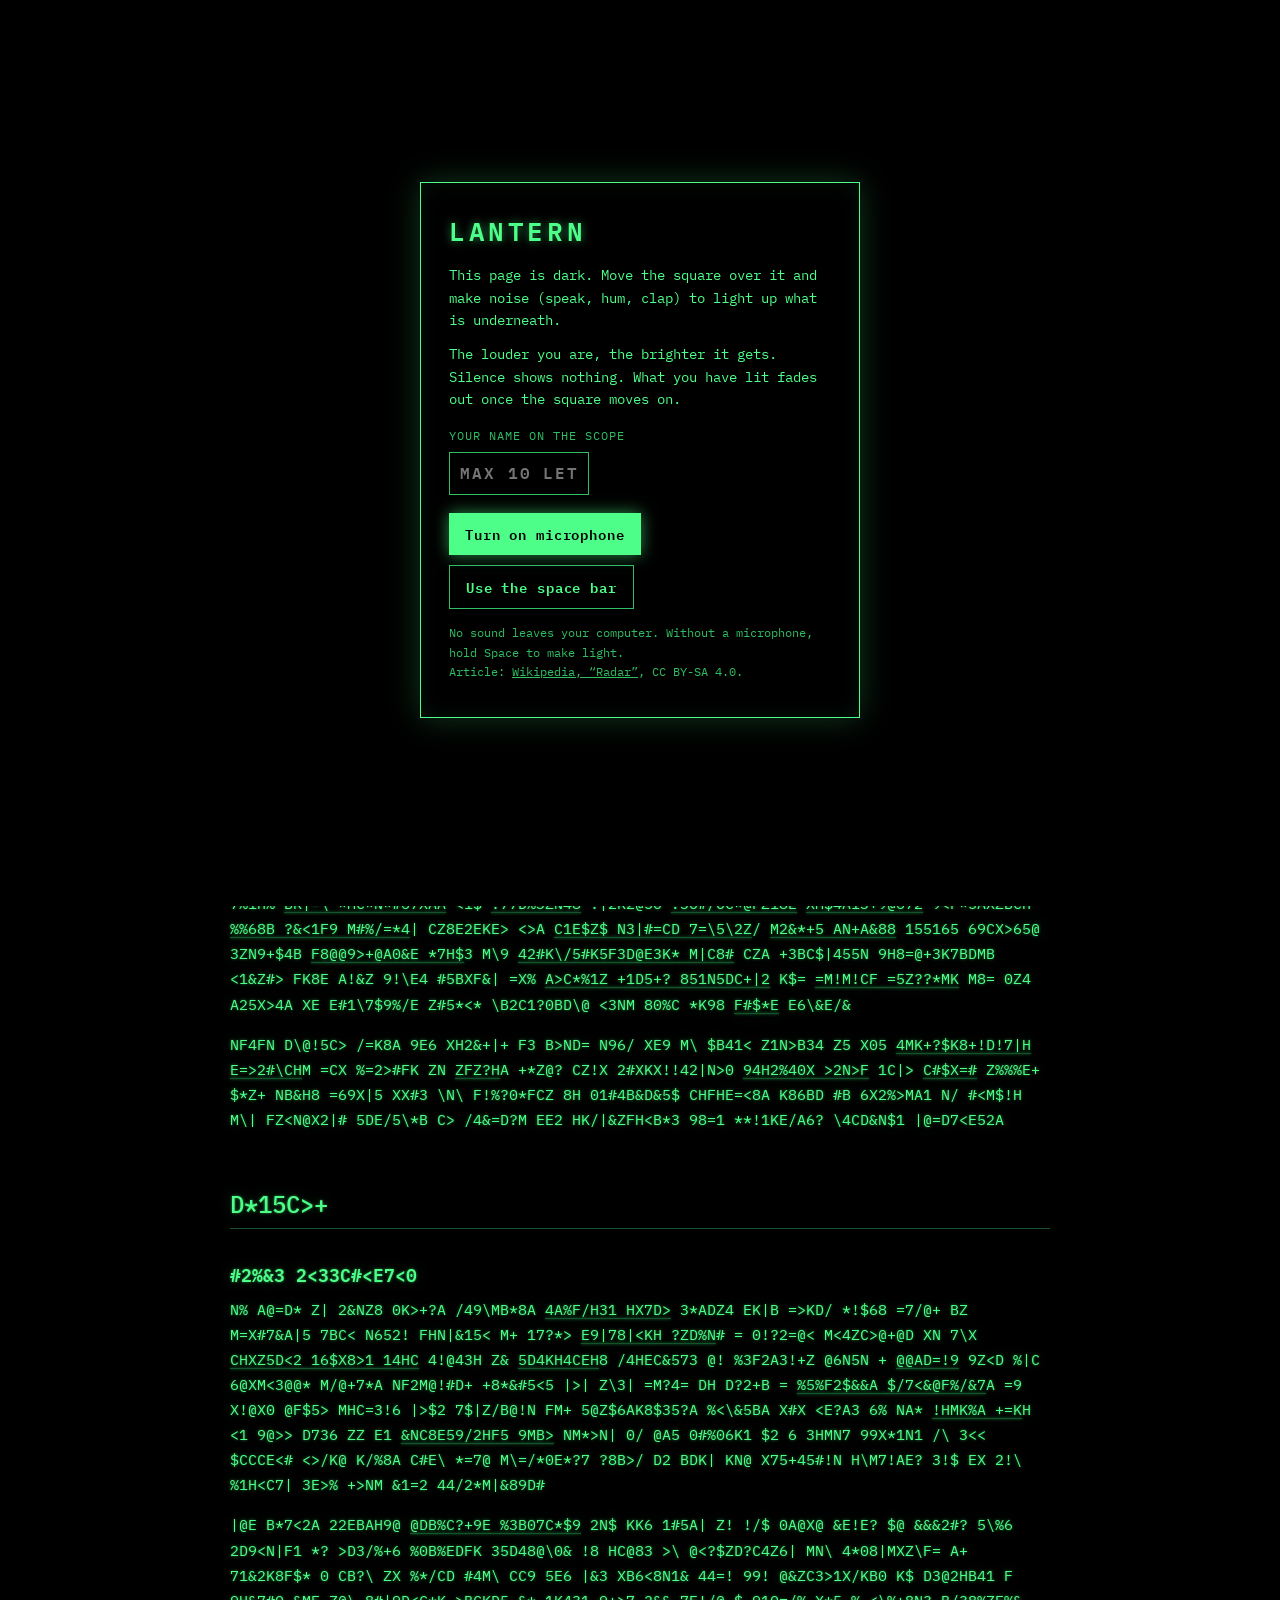
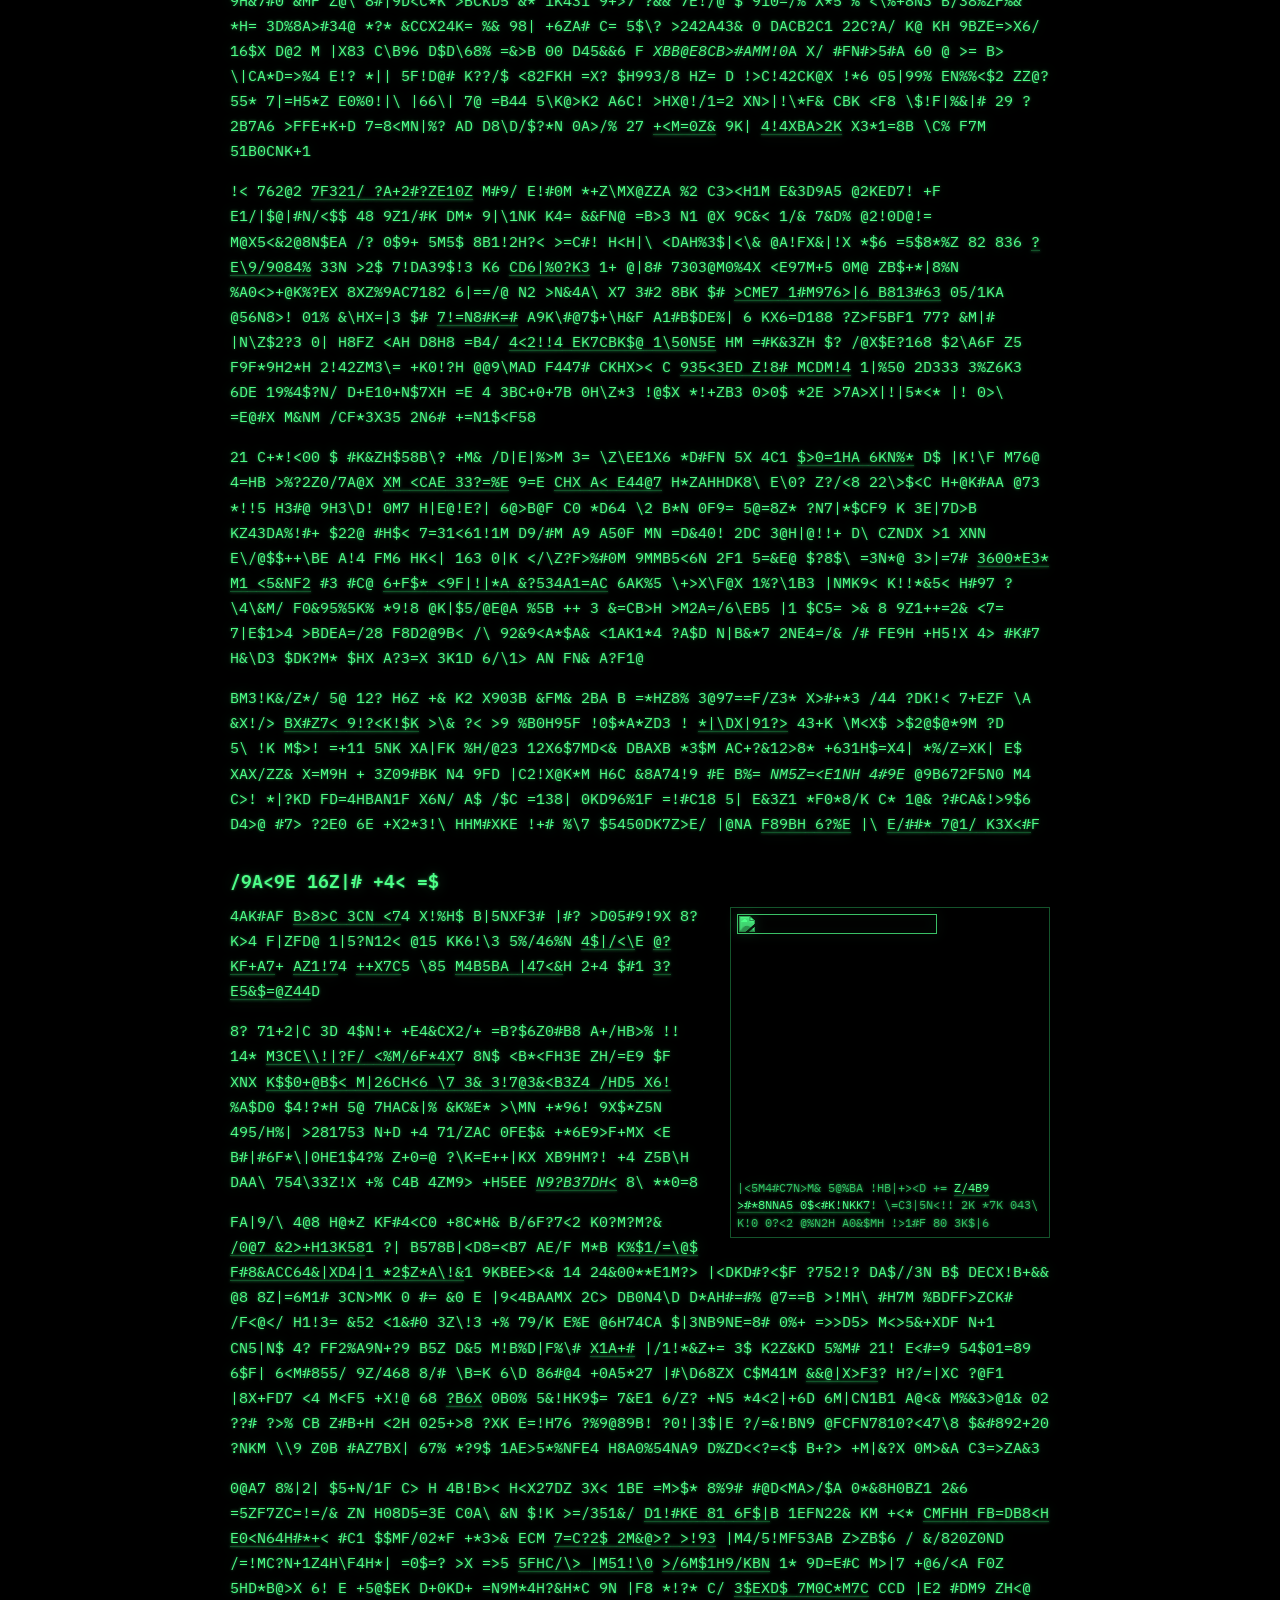
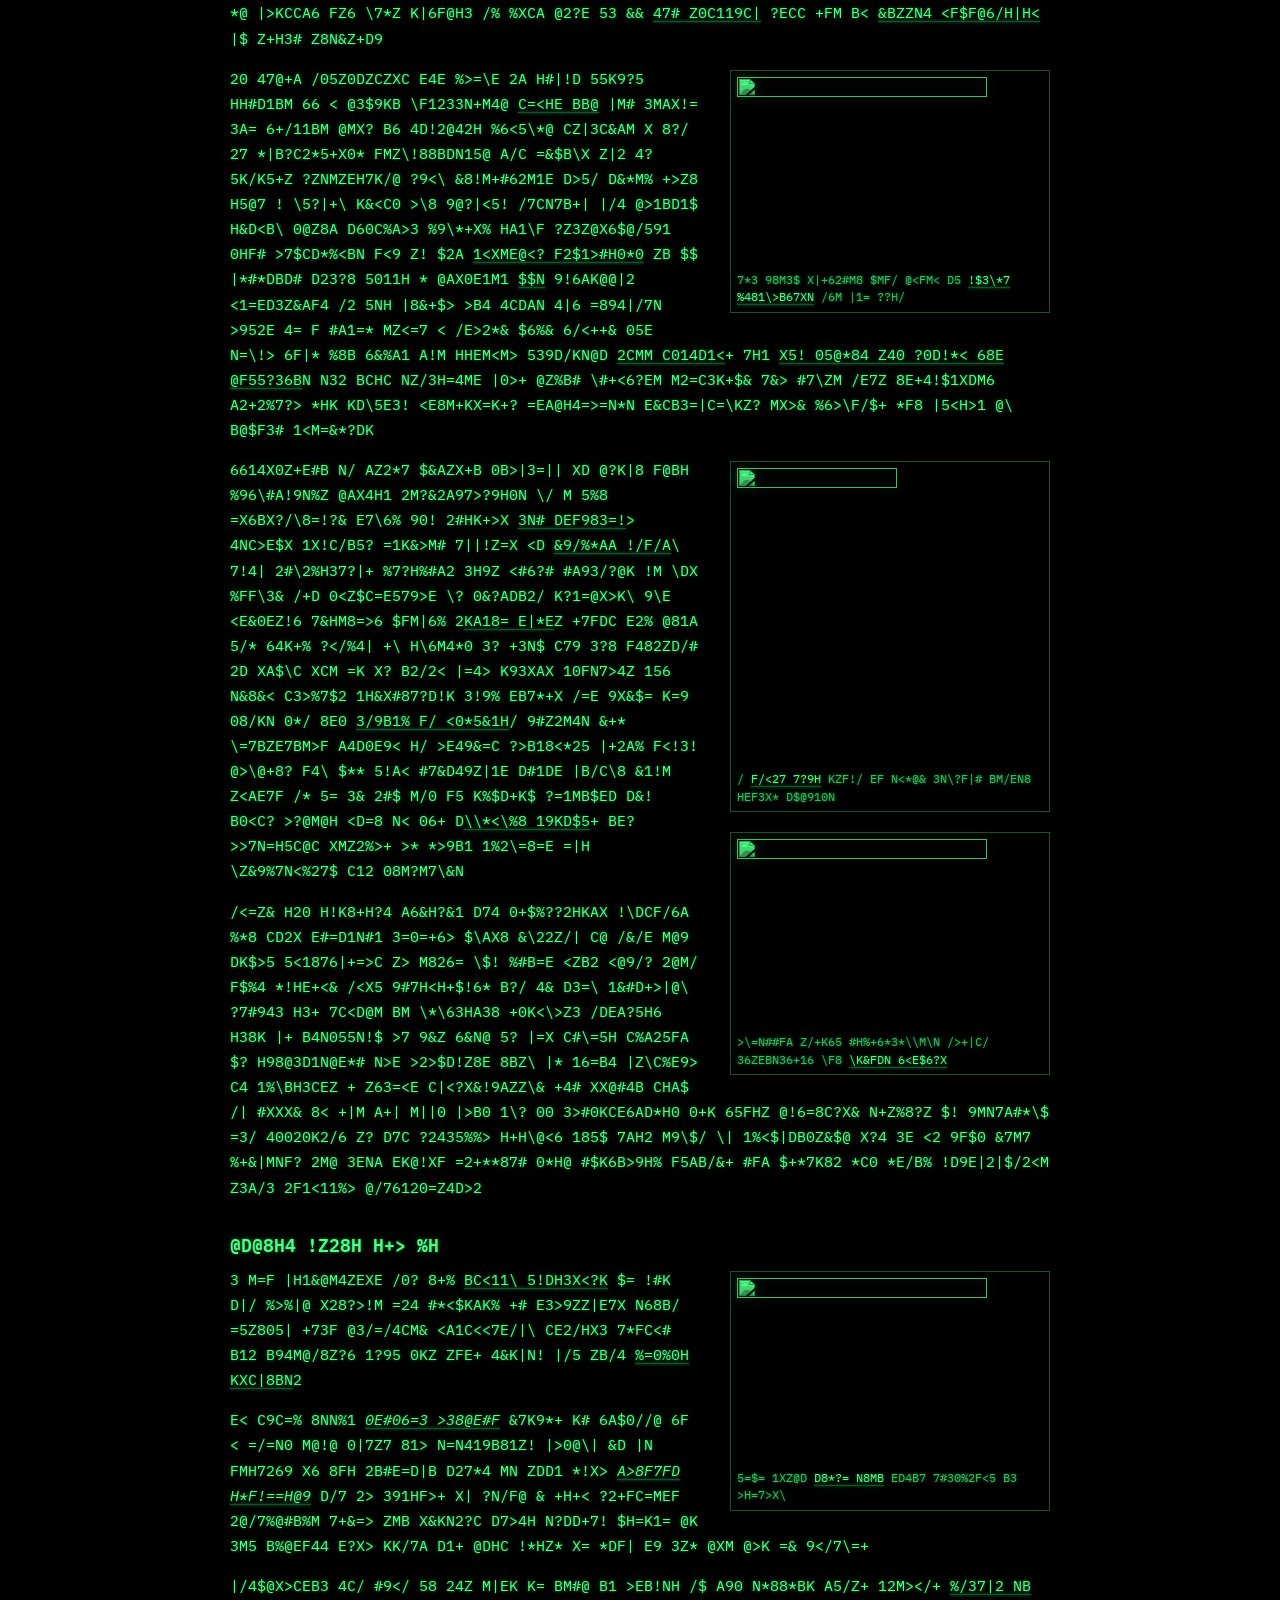
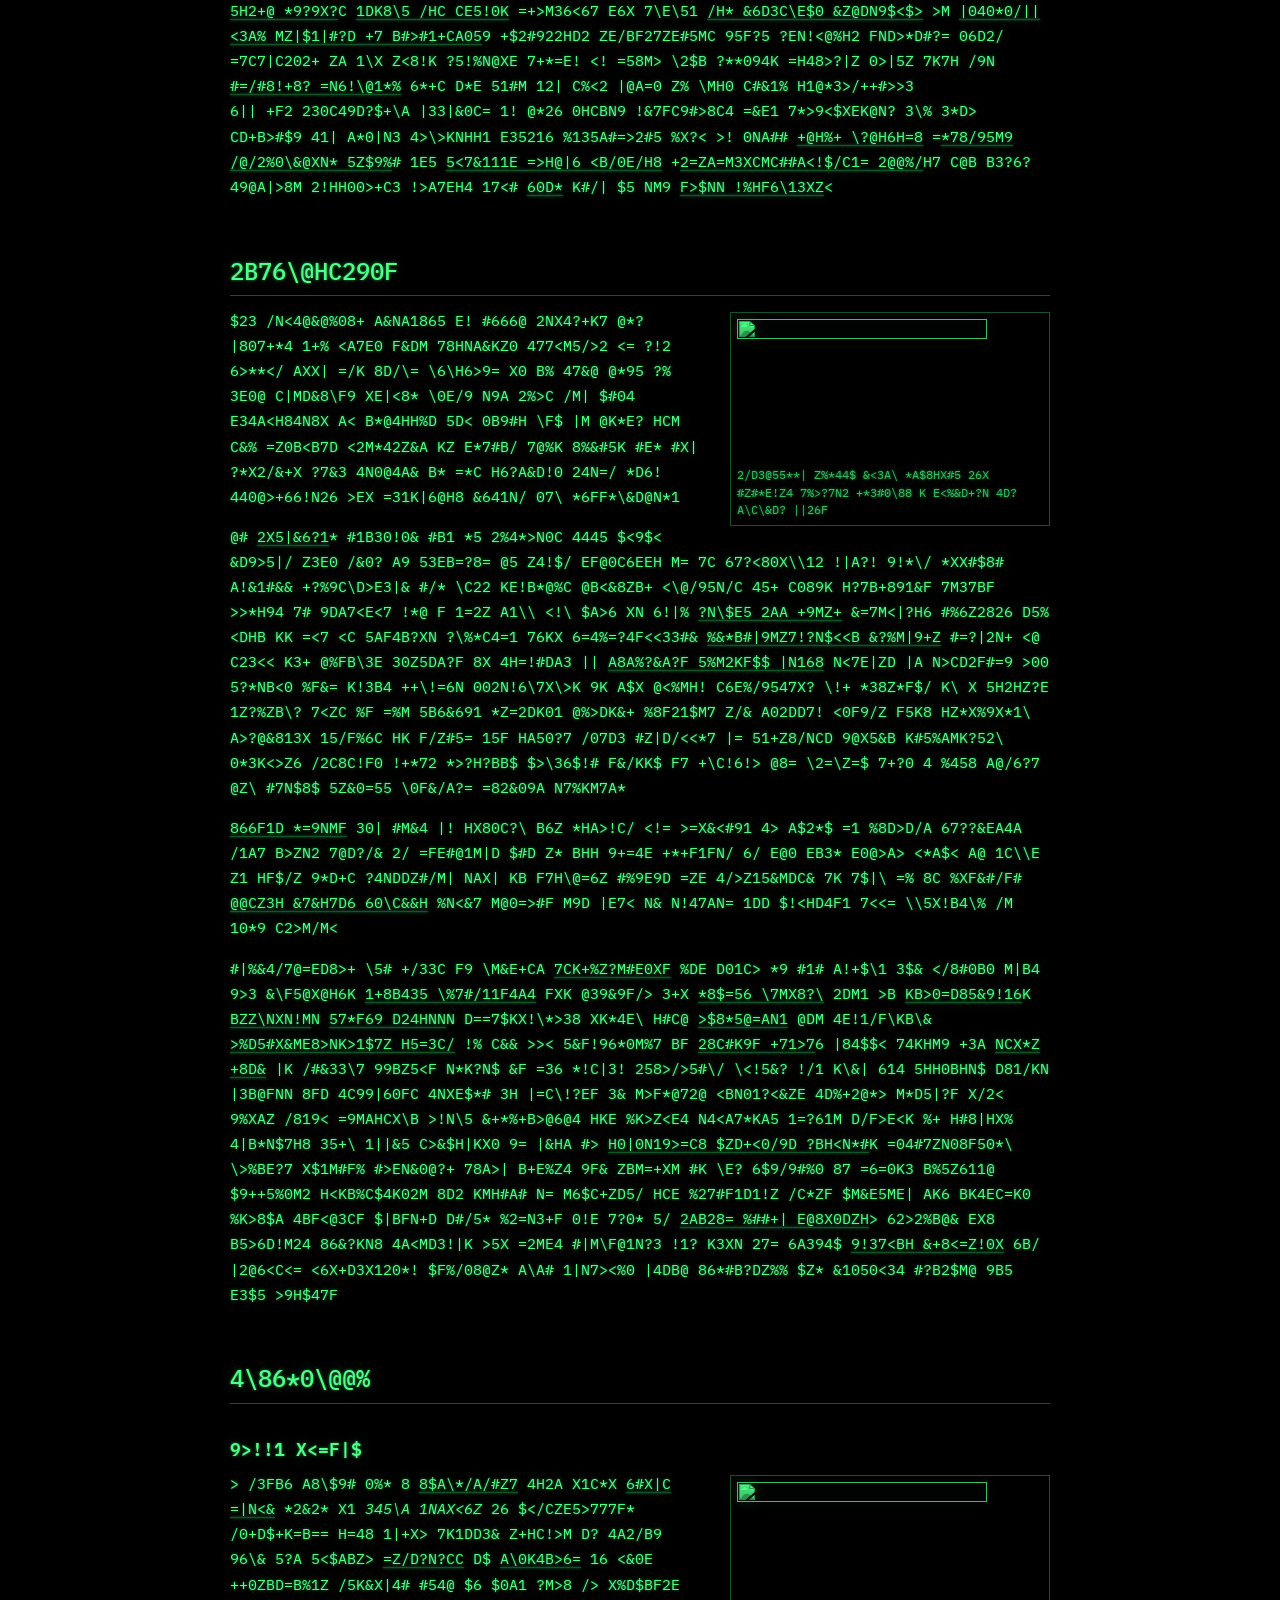
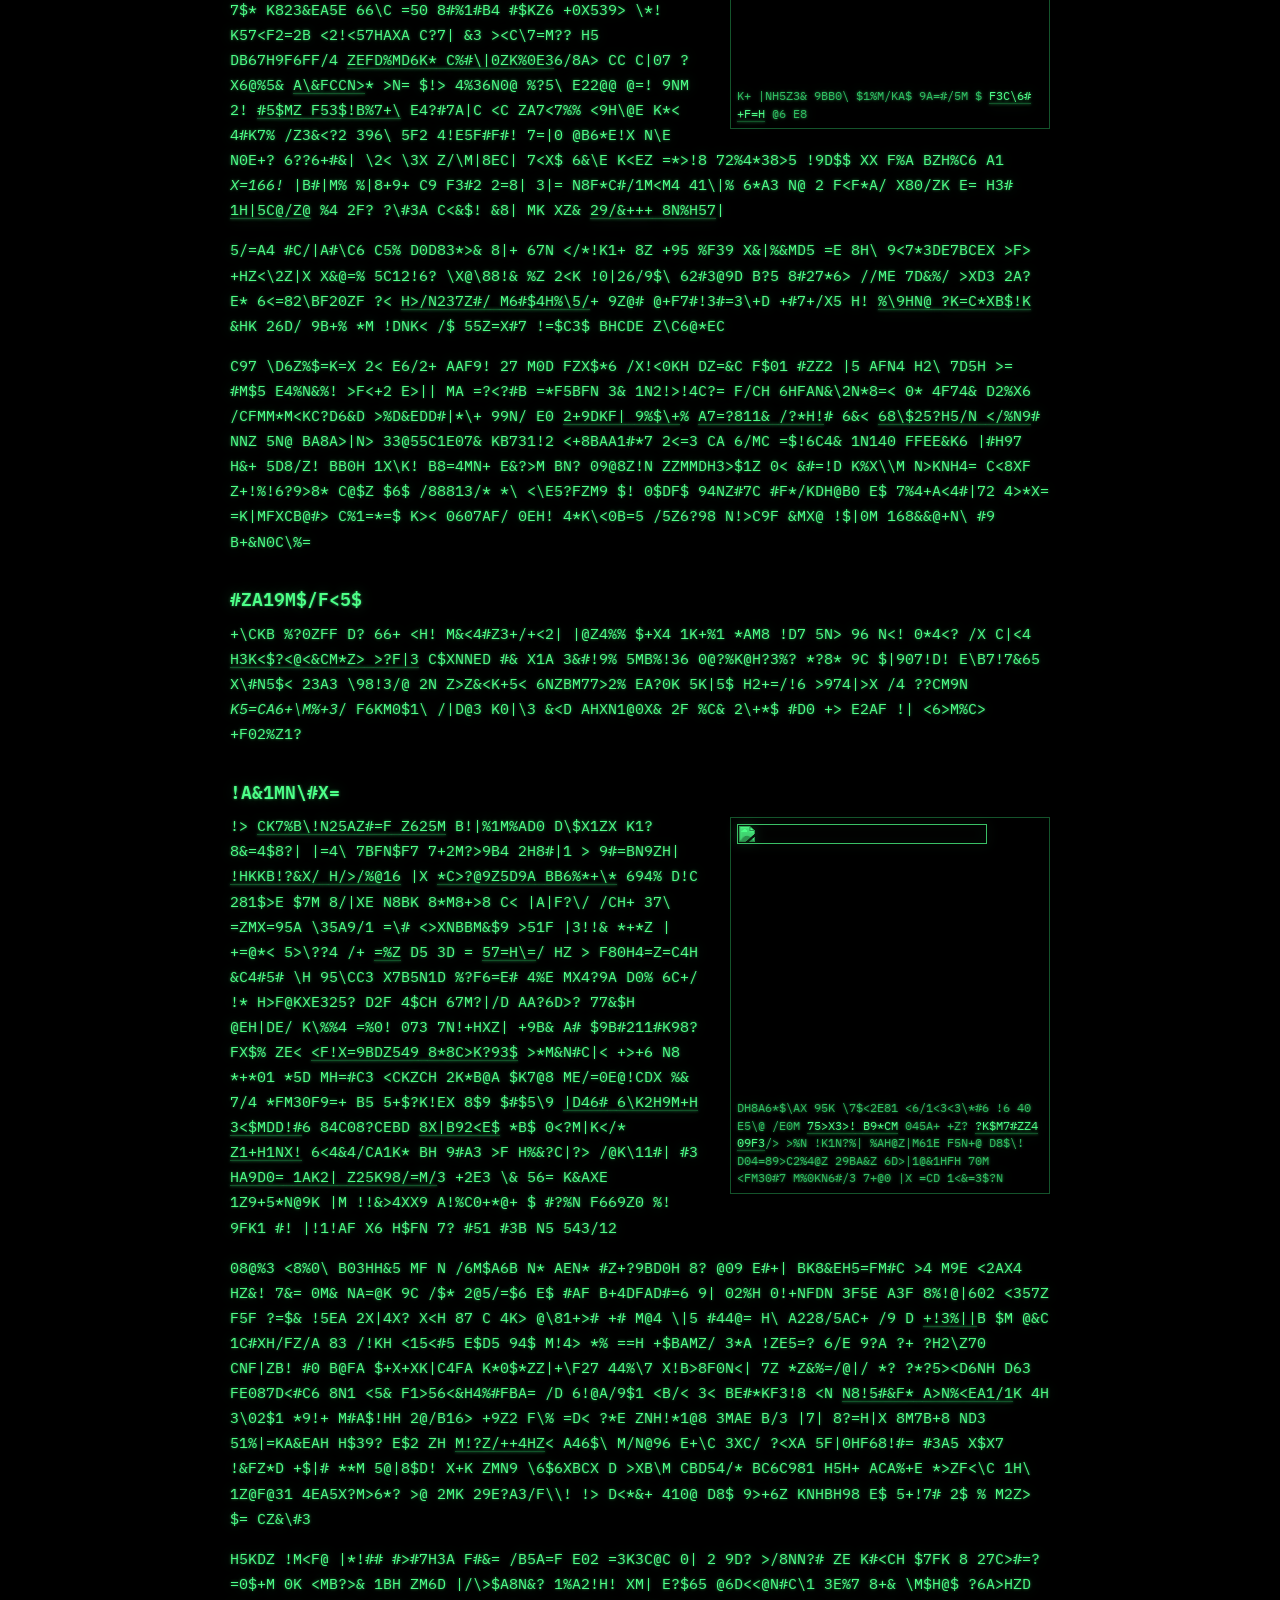
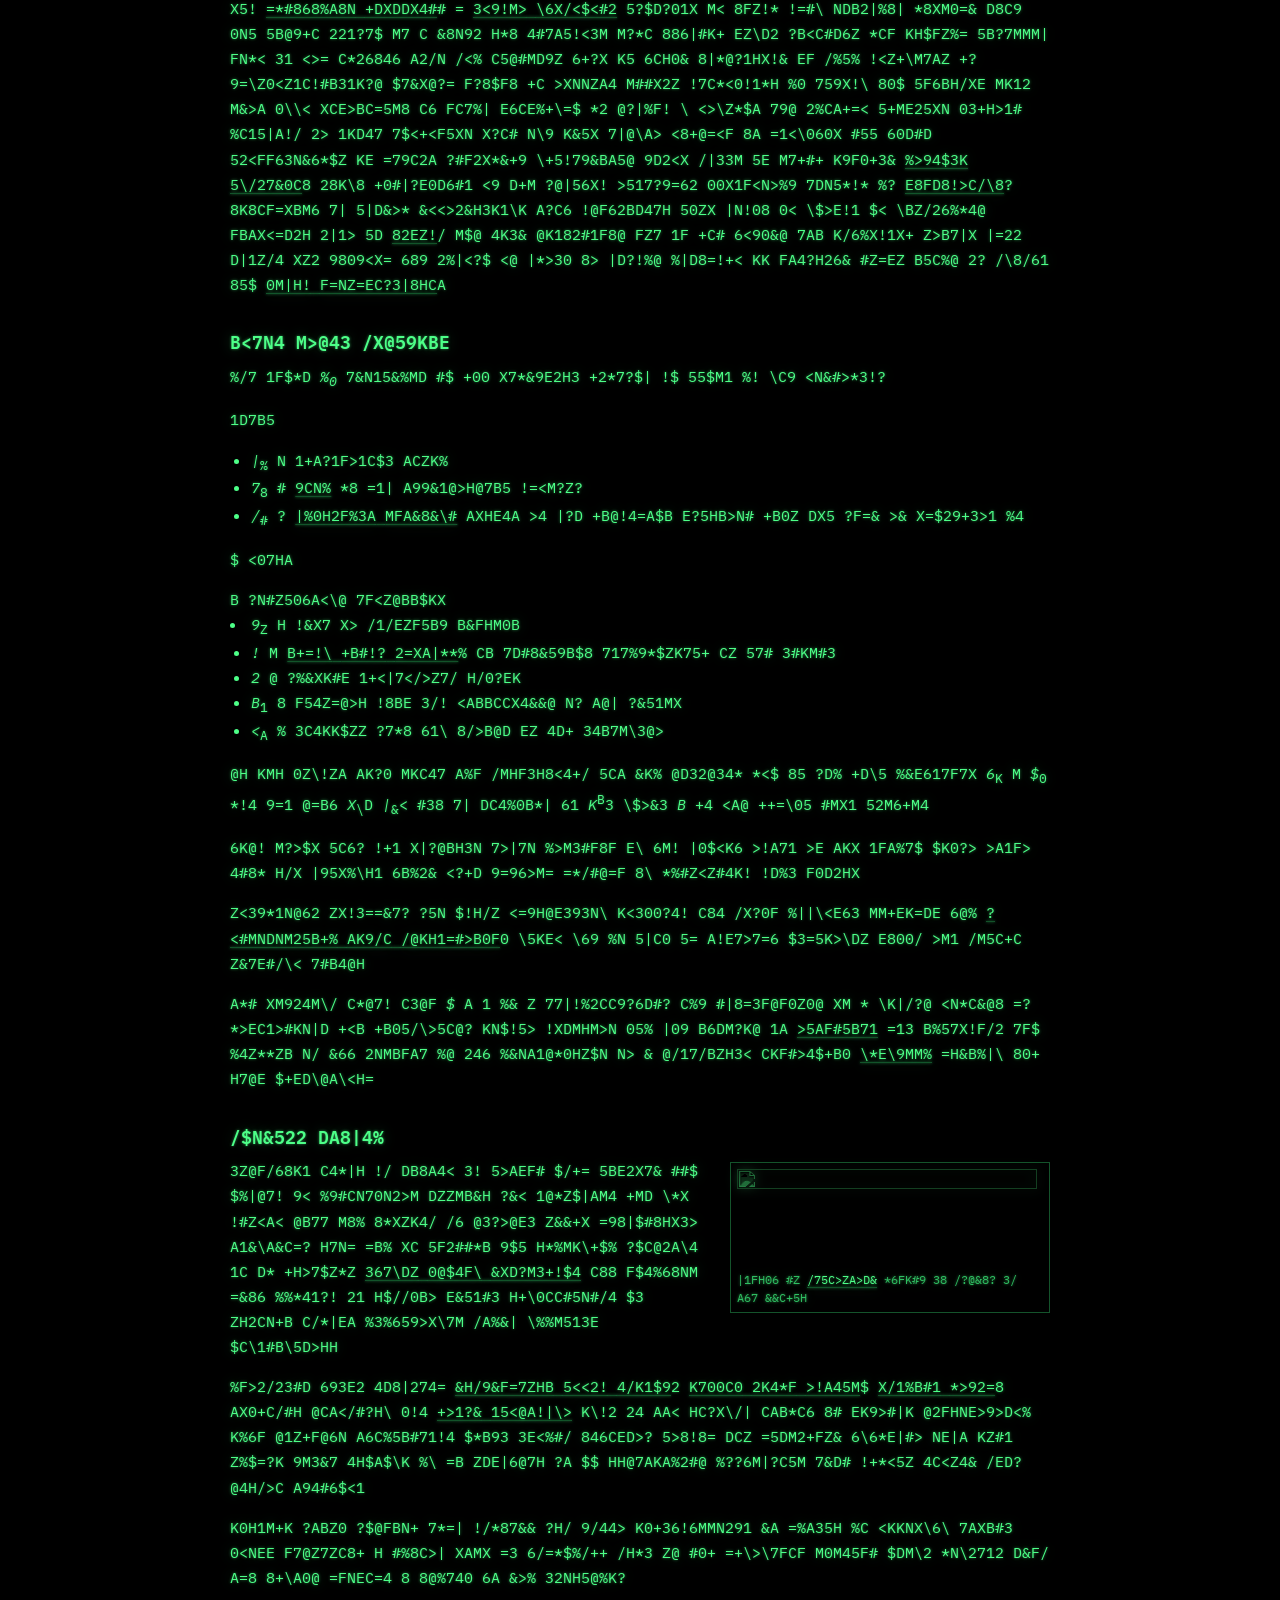
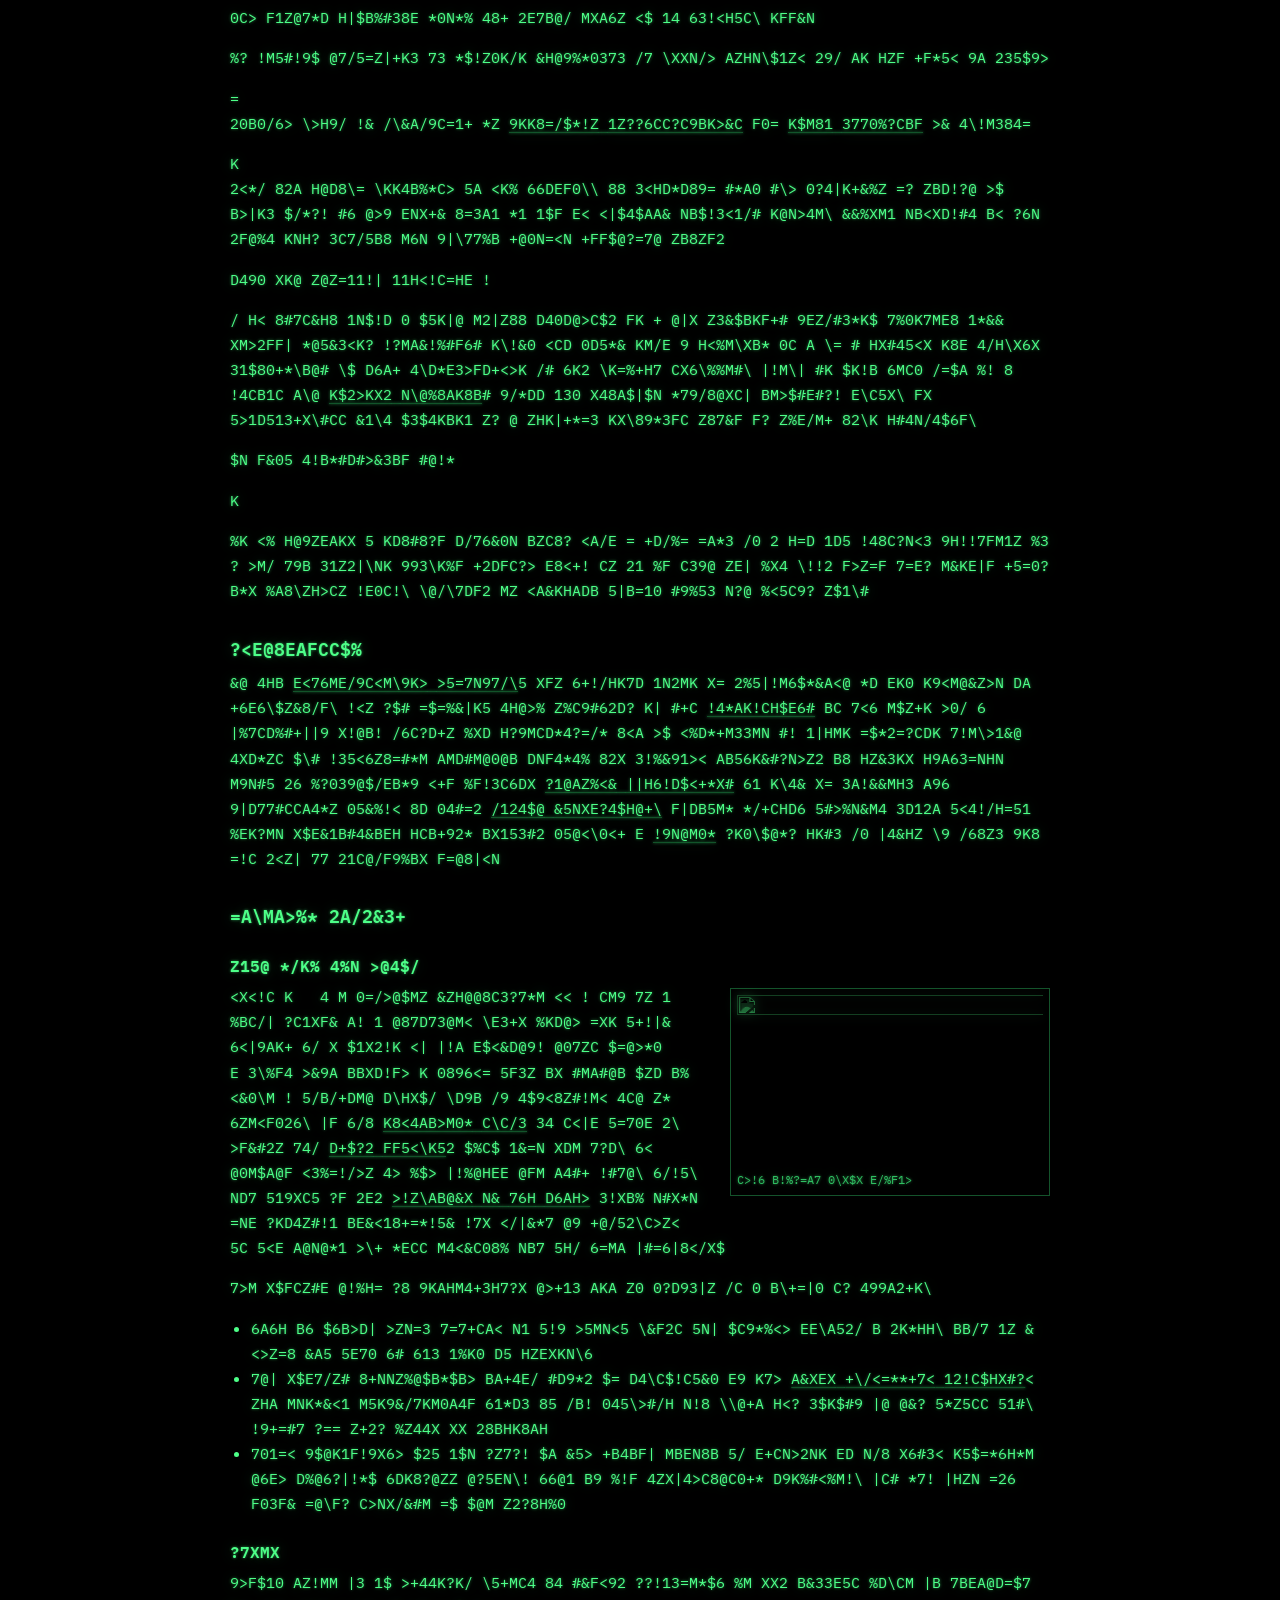
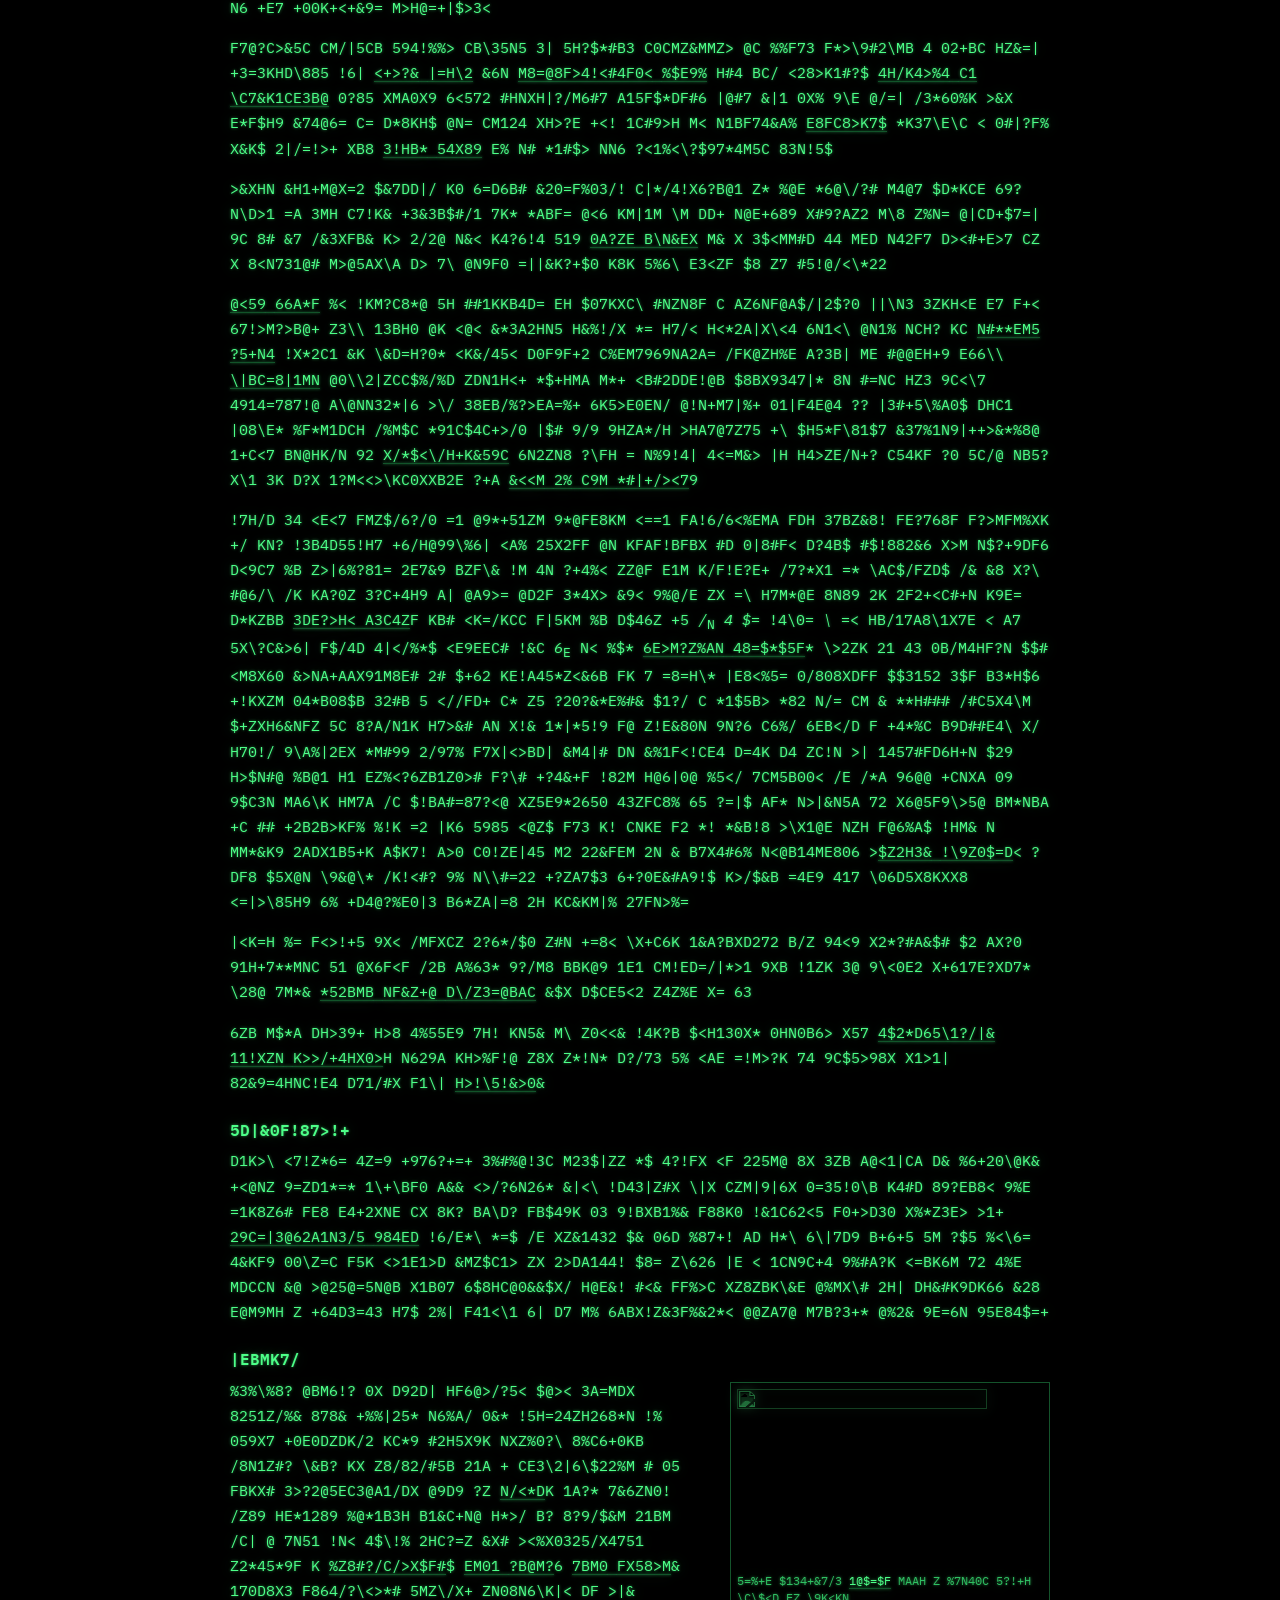
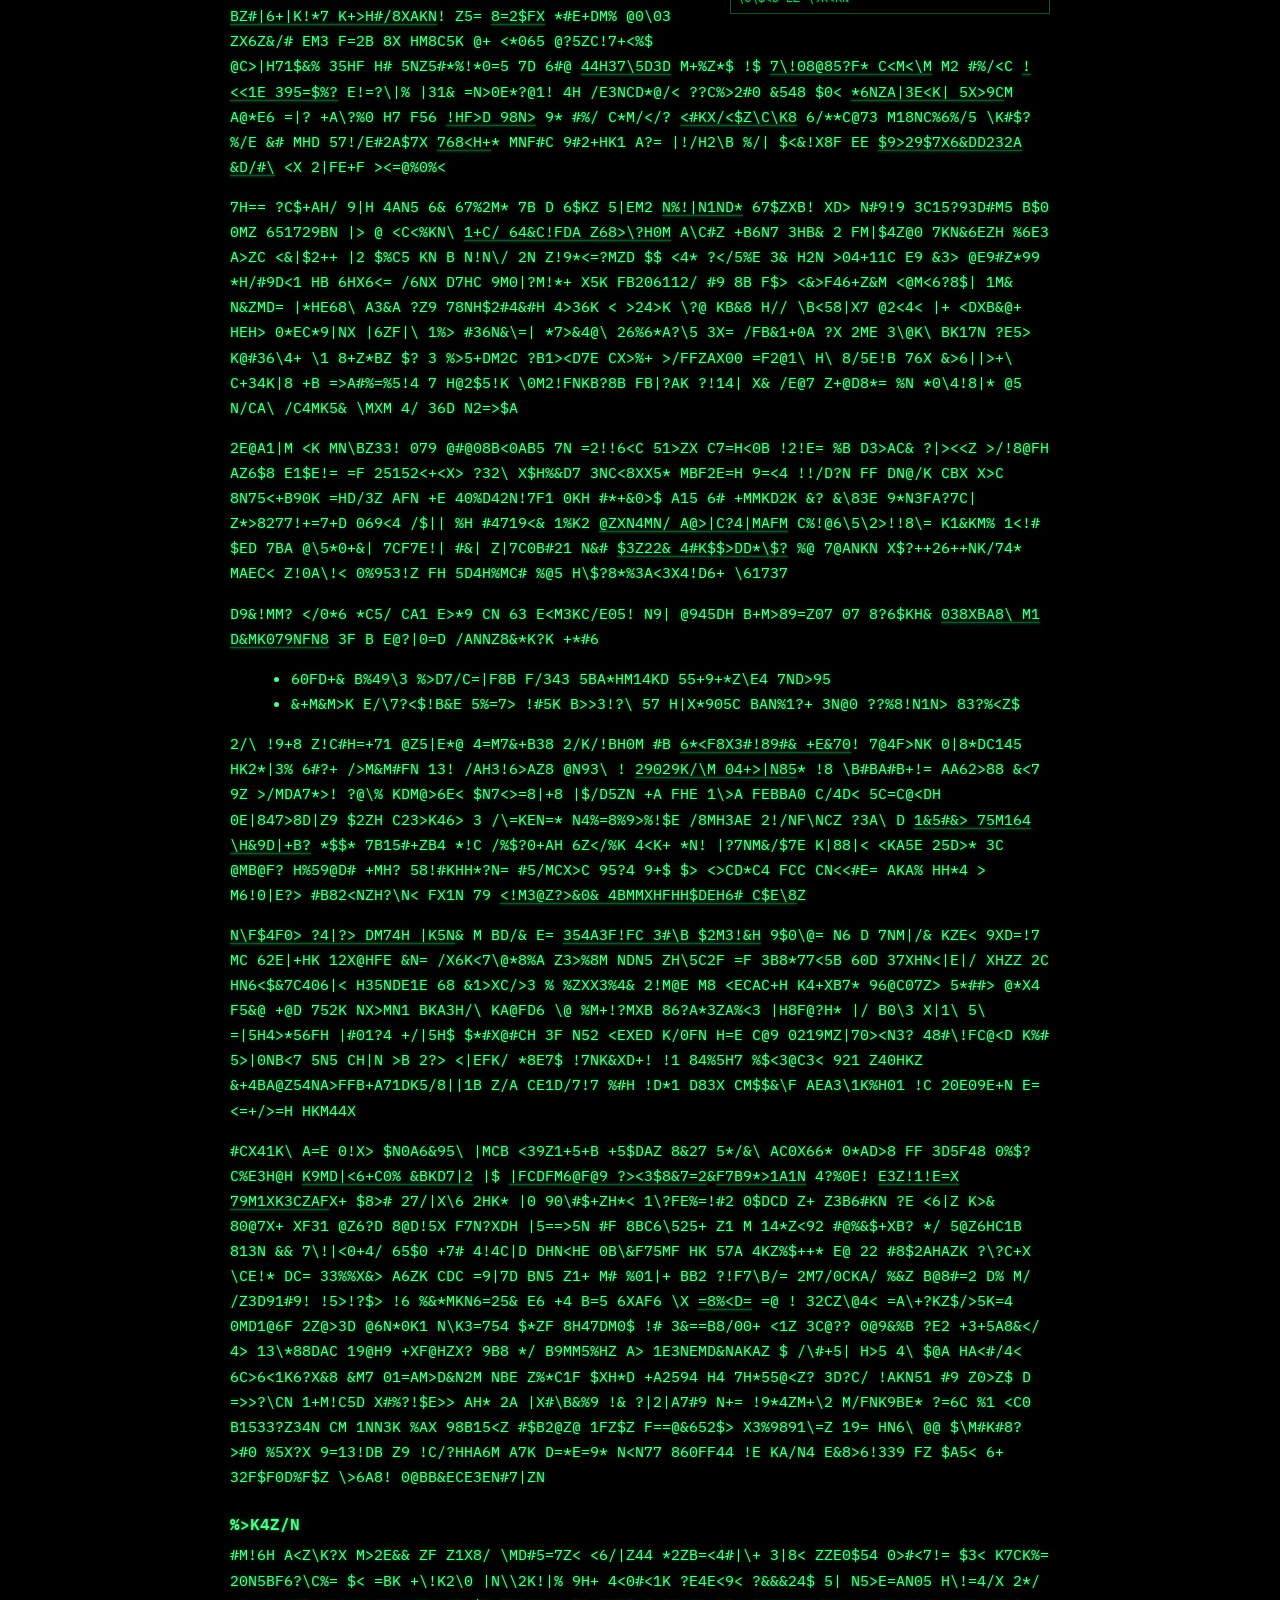
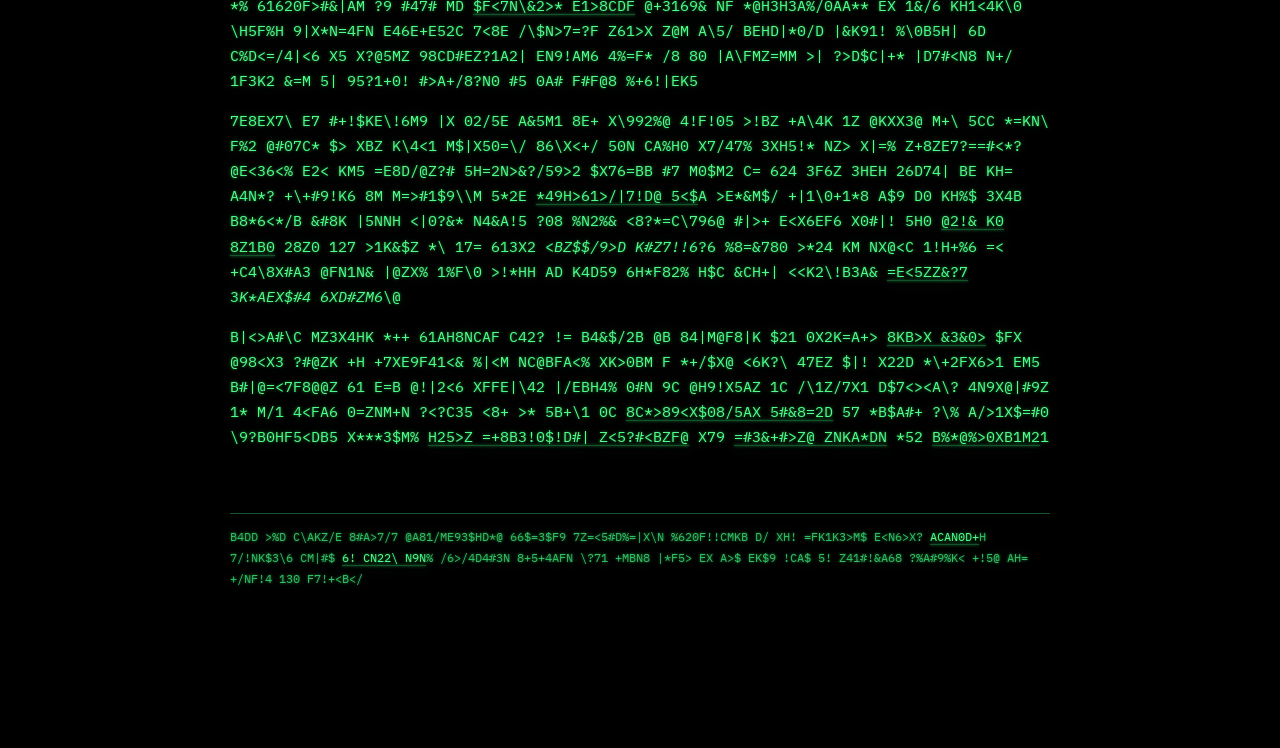
==== commit 7ee662c0: "Lantern: mic gate, faster fade, decoding text, name on the scope; drop the HUD Co-Authored-By: Claud" ====
--- a/26-10-14-lantern/index.html
+++ b/26-10-14-lantern/index.html
@@ -7,14 +7,17 @@
 <meta name="description" content="A dark page you light up with your voice: a square scope reveals the text and images under it, as long as you make noise.">
 <link rel="preconnect" href="https://fonts.googleapis.com">
 <link rel="preconnect" href="https://fonts.gstatic.com" crossorigin>
-<link rel="stylesheet" href="https://fonts.googleapis.com/css2?family=IBM+Plex+Mono:wght@400;500;600&family=IBM+Plex+Serif:ital,wght@0,400;0,600;1,400&display=swap">
+<link rel="stylesheet" href="https://fonts.googleapis.com/css2?family=IBM+Plex+Mono:ital,wght@0,400;0,500;0,600;1,400&display=swap">
 <style>
 /*
   Layers, bottom to top:
   1. #doc     the article, drawn in phosphor green with a glow
   2. #dark    a canvas of black that covers the page; it is cleared where the scope has shone
   3. #scope   the square that follows the pointer
-  4. #hud, #intro
+  4. #intro
+
+  The article is set in a monospace font so that a scrambled word takes exactly
+  the width of the real one, and decoding never moves the layout.
 */
 :root{
   --bg:#000;
@@ -23,24 +26,23 @@
   --phos-faint:#14532b;
   --glow:rgba(77,255,136,.55);
   --glow-soft:rgba(77,255,136,.22);
-  --font-text:"IBM Plex Serif", Georgia, serif;
   --font-mono:"IBM Plex Mono", ui-monospace, Menlo, Consolas, monospace;
   color-scheme:dark;
 }
 *{box-sizing:border-box}
 html,body{margin:0}
-body{background:var(--bg); color:var(--phos); font-family:var(--font-text); line-height:1.6; overflow-x:hidden}
+body{background:var(--bg); color:var(--phos); font-family:var(--font-mono); line-height:1.65; overflow-x:hidden}
 html.live, html.live *{cursor:none}
 
 /* 1. The article */
-#doc{max-width:900px; margin:0 auto; padding:64px clamp(16px,4vw,40px) 160px; font-size:1.05rem;
+#doc{max-width:900px; margin:0 auto; padding:64px clamp(16px,4vw,40px) 160px; font-size:.95rem;
   text-shadow:0 0 3px var(--glow), 0 0 14px var(--glow-soft)}
 #doc header{border-bottom:1px solid var(--phos-dim); margin-bottom:24px; padding-bottom:8px}
-#doc h1{font-weight:400; font-size:clamp(2.2rem,6vw,3rem); line-height:1.1; margin:0}
+#doc h1{font-weight:500; font-size:clamp(2.2rem,6vw,3rem); line-height:1.1; margin:0}
 .from{font-family:var(--font-mono); font-size:.8rem; color:var(--phos-dim); margin:6px 0 0}
-#doc h2{font-weight:400; font-size:1.7rem; border-bottom:1px solid var(--phos-faint); margin:2.2em 0 .5em; padding-bottom:4px; clear:both}
-#doc h3{font-weight:600; font-size:1.2rem; margin:1.6em 0 .4em}
-#doc h4{font-weight:600; font-size:1.05rem; margin:1.4em 0 .3em}
+#doc h2{font-weight:500; font-size:1.5rem; border-bottom:1px solid var(--phos-faint); margin:2.2em 0 .5em; padding-bottom:4px; clear:both}
+#doc h3{font-weight:600; font-size:1.15rem; margin:1.6em 0 .4em}
+#doc h4{font-weight:600; font-size:1rem; margin:1.4em 0 .3em}
 #doc p{margin:0 0 1em}
 #doc a{color:var(--phos); text-decoration:underline; text-decoration-color:var(--phos-faint); text-underline-offset:3px}
 #doc a:hover{text-decoration-color:var(--phos)}
@@ -50,7 +52,7 @@
   filter:url(#phosphor) drop-shadow(0 0 6px var(--glow-soft))}
 /* Diagrams are black lines on transparent: invert them so the lines glow */
 #doc figure img[src*=".svg."]{filter:invert(1) url(#phosphor) drop-shadow(0 0 6px var(--glow-soft))}
-#doc figcaption{font-size:.82rem; line-height:1.4; color:var(--phos-dim); margin-top:6px}
+#doc figcaption{font-size:.78rem; line-height:1.4; color:var(--phos-dim); margin-top:6px}
 #doc footer{clear:both; margin-top:64px; padding-top:12px; border-top:1px solid var(--phos-faint); font-family:var(--font-mono); font-size:.78rem; color:var(--phos-dim)}
 @media (max-width:640px){
   #doc figure{float:none; margin:0 0 16px; max-width:100%}
@@ -91,12 +93,7 @@
 .meter{display:inline-block; width:64px; height:6px; border:1px solid var(--phos-dim); position:relative}
 .meter i{position:absolute; inset:0; transform-origin:left; transform:scaleX(var(--lvl)); background:var(--phos); box-shadow:0 0 6px var(--glow)}
 
-/* 4. HUD and intro */
-#hud{position:fixed; left:16px; bottom:14px; z-index:30; font-family:var(--font-mono); font-size:11px; letter-spacing:.06em; color:var(--phos-dim);
-  display:flex; gap:14px; align-items:center; text-shadow:0 0 6px var(--glow-soft)}
-#hud a{color:inherit; text-decoration:none; border-bottom:1px solid var(--phos-faint); pointer-events:auto}
-html.live #hud a{cursor:none}
-
+/* 4. Intro */
 #intro{position:fixed; inset:0; z-index:40; display:grid; place-items:center; padding:16px; background:transparent}
 #intro[hidden]{display:none}
 .card{max-width:440px; border:1.5px solid var(--phos); padding:28px 28px 24px; background:#000;
@@ -106,6 +103,11 @@
 .card .small{font-size:.78rem; color:var(--phos-dim)}
 .card .small a{color:inherit}
 .card .err{color:#ffb35c; text-shadow:none}
+.callsign{display:grid; gap:6px; margin:16px 0 0}
+.callsign span{font-size:.78rem; color:var(--phos-dim); letter-spacing:.08em; text-transform:uppercase}
+.callsign input{font:inherit; font-size:1rem; font-weight:600; letter-spacing:.12em; text-transform:uppercase; color:var(--phos); background:#000;
+  border:1px solid var(--phos-dim); padding:8px 10px; width:100%; max-width:14ch; caret-color:var(--phos)}
+.callsign input:focus-visible{outline:2px solid var(--phos); outline-offset:2px}
 .actions{display:flex; flex-wrap:wrap; gap:10px; margin:18px 0 14px}
 .card button{font:inherit; font-weight:600; letter-spacing:.06em; color:#000; background:var(--phos); border:0; padding:10px 16px; cursor:pointer;
   box-shadow:0 0 16px var(--glow)}
@@ -264,12 +266,7 @@
 
 <div id="scope" aria-hidden="true">
   <div class="sweep"></div>
-  <div class="readout"><span id="db">RX --</span><span class="meter"><i></i></span></div>
-</div>
-
-<div id="hud">
-  <a href="../">← Vibe Coding Log</a>
-  <span id="status">LANTERN · standby</span>
+  <div class="readout"><span id="callsign">----</span><span class="meter"><i></i></span></div>
 </div>
 
 <div id="intro" role="dialog" aria-modal="true" aria-labelledby="intro-title">
@@ -277,6 +274,8 @@
     <h2 id="intro-title">Lantern</h2>
     <p>This page is dark. Move the square over it and make noise (speak, hum, clap) to light up what is underneath.</p>
     <p>The louder you are, the brighter it gets. Silence shows nothing. What you have lit fades out once the square moves on.</p>
+    <label class="callsign"><span>Your name on the scope</span>
+      <input id="name" type="text" maxlength="10" autocomplete="nickname" spellcheck="false" placeholder="max 10 letters"></label>
     <p class="err" id="err" hidden></p>
     <div class="actions">
       <button id="start" type="button">Turn on microphone</button>
@@ -290,15 +289,22 @@
 <script>
 (() => {
   const CELL = 6;          // px of page per cell of the light map
-  const FADE = 1.6;        // s, time constant of the fade once the scope has moved on
+  const FADE = 0.9;        // s, time constant of the fade once the scope has moved on
   const RISE = 0.12;       // s, how fast a cell catches up with the current loudness
+  const GATE = 16;         // dB above the room's noise floor before any light appears
+  const GATE_MIN = -42;    // dBFS, and never below this, so a quiet room still needs a real sound
+  const RANGE = 26;        // dB above the gate to reach full brightness
+  const DECODE_ON = 0.3;   // a word decodes when the light on it rises above this…
+  const DECODE_OFF = 0.18; // …and scrambles again when it falls below this
+  const GLYPHS = '#%&@$*+=<>/\\|?!0123456789ABCDEFHKMNXZ';
 
   const root = document.documentElement;
+  const doc = document.getElementById('doc');
   const dark = document.getElementById('dark');
   const ctx = dark.getContext('2d');
   const scope = document.getElementById('scope');
-  const dbEl = document.getElementById('db');
-  const statusEl = document.getElementById('status');
+  const callsignEl = document.getElementById('callsign');
+  const nameInput = document.getElementById('name');
   const intro = document.getElementById('intro');
   const errEl = document.getElementById('err');
 
@@ -312,6 +318,72 @@
     for (let y = 0; y < Math.min(r, rows); y++)
       for (let x = 0; x < Math.min(c, cols); x++) { nv[y * c + x] = val[y * cols + x]; na[y * c + x] = at[y * cols + x]; }
     cols = c; rows = r; val = nv; at = na;
+  }
+  function lightAt(px, py, now) {
+    const c = Math.floor(px / CELL), r = Math.floor(py / CELL);
+    if (c < 0 || r < 0 || c >= cols || r >= rows) return 0;
+    const i = r * cols + c;
+    return val[i] > 0 ? val[i] * Math.exp(-(now - at[i]) / FADE) : 0;
+  }
+
+  // ---- Words. Every word of the article becomes a span that shows gibberish of the same length
+  //      until the light on it is strong enough; then its letters resolve one after the other.
+  const words = [];
+  const scramble = n => { let s = ''; for (let i = 0; i < n; i++) s += GLYPHS[(Math.random() * GLYPHS.length) | 0]; return s; };
+  (function wrapWords() {
+    const walker = document.createTreeWalker(doc, NodeFilter.SHOW_TEXT);
+    const nodes = [];
+    while (walker.nextNode()) if (walker.currentNode.nodeValue.trim()) nodes.push(walker.currentNode);
+    for (const node of nodes) {
+      const frag = document.createDocumentFragment();
+      for (const part of node.nodeValue.split(/(\s+)/)) {
+        if (!part) continue;
+        if (/^\s+$/.test(part)) { frag.appendChild(document.createTextNode(part)); continue; }
+        const el = document.createElement('span');
+        const w = { el, text: part, shown: 0, lit: false, x: 0, y: 0, junk: scramble(part.length) };
+        el.textContent = w.junk;
+        words.push(w);
+        frag.appendChild(el);
+      }
+      node.replaceWith(frag);
+    }
+    doc.setAttribute('aria-label', 'Radar, excerpt of the Wikipedia article. Text is scrambled until lit.');
+  })();
+
+  // word centres in page coordinates, sorted top to bottom so the visible ones are found quickly
+  let byY = [];
+  function placeWords() {
+    const sx = scrollX, sy = scrollY;
+    for (const w of words) {
+      const r = w.el.getBoundingClientRect();
+      w.x = r.left + r.width / 2 + sx; w.y = r.top + r.height / 2 + sy;
+    }
+    byY = words.slice().sort((a, b) => a.y - b.y);
+  }
+  function firstBelow(y) {
+    let lo = 0, hi = byY.length;
+    while (lo < hi) { const m = (lo + hi) >> 1; if (byY[m].y < y) lo = m + 1; else hi = m; }
+    return lo;
+  }
+  let placeTimer = 0;
+  const placeSoon = () => { clearTimeout(placeTimer); placeTimer = setTimeout(placeWords, 150); };
+
+  function updateWords(now, dt) {
+    const top = scrollY - 40, bottom = scrollY + innerHeight + 40;
+    const flicker = Math.random() < dt * 20; // reshuffle the unresolved letters about 20 times a second
+    for (let k = firstBelow(top); k < byY.length && byY[k].y <= bottom; k++) {
+      const w = byY[k], n = w.text.length;
+      const light = lightAt(w.x, w.y, now);
+      if (!w.lit && light > DECODE_ON) w.lit = true;
+      else if (w.lit && light < DECODE_OFF) w.lit = false;
+      const target = w.lit ? n : 0;
+      if (w.shown === target && !(flicker && w.shown > 0 && w.shown < n)) continue;
+      // a word resolves in about a quarter of a second, whatever its length
+      const step = Math.max(1, n * dt / 0.25);
+      w.shown = w.lit ? Math.min(n, w.shown + step) : Math.max(0, w.shown - step);
+      const s = Math.floor(w.shown);
+      w.el.textContent = s >= n ? w.text : s <= 0 ? w.junk : w.text.slice(0, s) + scramble(n - s);
+    }
   }
 
   // ---- Darkness canvas: one pixel per cell, stretched by CSS so the browser smooths the edges
@@ -326,20 +398,24 @@
     size = Math.round(Math.max(130, Math.min(220, Math.min(innerWidth, innerHeight) * 0.24)));
     scope.style.setProperty('--size', size + 'px');
     fitMap();
+    placeSoon();
   }
   addEventListener('resize', fitView);
-  new ResizeObserver(fitMap).observe(document.body);
+  new ResizeObserver(() => { fitMap(); placeSoon(); }).observe(document.body);
   fitView();
+  // the web font changes line breaks, so measure again once it has arrived
+  document.fonts.ready.then(placeWords);
+  document.fonts.addEventListener('loadingdone', placeSoon);
+  addEventListener('load', placeWords);
 
   // ---- Pointer
   let px = 0, py = 0, inside = false;
   addEventListener('pointermove', e => { px = e.clientX; py = e.clientY; inside = true; });
   addEventListener('pointerdown', e => { px = e.clientX; py = e.clientY; inside = true; });
-  document.addEventListener('pointerleave', () => { inside = false; });
   root.addEventListener('mouseleave', () => { inside = false; });
 
   // ---- Sound level, 0..1
-  let analyser = null, buf = null, noiseFloor = -50, level = 0, space = false, db = -100;
+  let analyser = null, buf = null, noiseFloor = -50, level = 0, space = false;
   addEventListener('keydown', e => { if (e.code === 'Space' && root.classList.contains('live')) { space = true; e.preventDefault(); } });
   addEventListener('keyup', e => { if (e.code === 'Space') space = false; });
 
@@ -349,11 +425,12 @@
       analyser.getFloatTimeDomainData(buf);
       let s = 0;
       for (let i = 0; i < buf.length; i++) s += buf[i] * buf[i];
-      db = 20 * Math.log10(Math.sqrt(s / buf.length) + 1e-9);
+      const db = 20 * Math.log10(Math.sqrt(s / buf.length) + 1e-9);
       // the floor follows quiet moments down at once and creeps up by 1.5 dB/s, so room hum is ignored
       noiseFloor = db < noiseFloor ? db : noiseFloor + 1.5 * dt;
-      noiseFloor = Math.max(-90, Math.min(noiseFloor, -25));
-      target = Math.max(0, Math.min(1, (db - (noiseFloor + 8)) / 30));
+      noiseFloor = Math.max(-90, Math.min(noiseFloor, -30));
+      const gate = Math.max(noiseFloor + GATE, GATE_MIN);
+      target = Math.max(0, Math.min(1, (db - gate) / RANGE));
     }
     if (space) target = Math.max(target, 0.85);
     const k = 1 - Math.exp(-dt / (target > level ? 0.05 : 0.25));
@@ -395,23 +472,32 @@
     ctx.putImageData(img, 0, 0);
     dark.style.transform = `translate(${-(sx % CELL)}px, ${-(sy % CELL)}px)`;
 
+    if (byY.length) updateWords(now, dt);
+
     // scope
     scope.classList.toggle('on', inside);
     scope.style.transform = `translate(${px}px, ${py}px)`;
     scope.style.setProperty('--lvl', lvl.toFixed(3));
-    dbEl.textContent = analyser ? `RX ${String(Math.round(Math.max(0, db + 100))).padStart(3, '0')}` : (space ? 'RX MAN' : 'RX ---');
 
     requestAnimationFrame(frame);
   }
   requestAnimationFrame(frame);
 
+  // ---- Name shown above the scope
+  try { nameInput.value = localStorage.getItem('lantern-name') || ''; } catch {}
+  function applyName() {
+    const name = nameInput.value.trim().slice(0, 10).toUpperCase();
+    callsignEl.textContent = name || 'UNKNOWN';
+    try { localStorage.setItem('lantern-name', name); } catch {}
+  }
+
   // ---- Start
-  function go(withMic) {
+  function go() {
+    applyName();
     intro.hidden = true;
     root.classList.add('live');
-    statusEl.textContent = withMic ? 'LANTERN · microphone on · make noise to see' : 'LANTERN · hold Space to see';
-  }
-  document.getElementById('start').addEventListener('click', async () => {
+  }
+  async function startMic() {
     try {
       const stream = await navigator.mediaDevices.getUserMedia({
         audio: { echoCancellation: false, noiseSuppression: false, autoGainControl: false }
@@ -422,14 +508,16 @@
       analyser.fftSize = 1024;
       buf = new Float32Array(analyser.fftSize);
       ac.createMediaStreamSource(stream).connect(analyser);
-      go(true);
+      go();
     } catch (e) {
       errEl.hidden = false;
       errEl.textContent = 'The microphone could not be opened (' + (e && e.name || 'error') +
         '). Allow it in the browser’s address bar and try again, or use the space bar.';
     }
-  });
-  document.getElementById('nomic').addEventListener('click', () => go(false));
+  }
+  document.getElementById('start').addEventListener('click', startMic);
+  nameInput.addEventListener('keydown', e => { if (e.key === 'Enter') startMic(); });
+  document.getElementById('nomic').addEventListener('click', go);
 })();
 </script>
 </body>
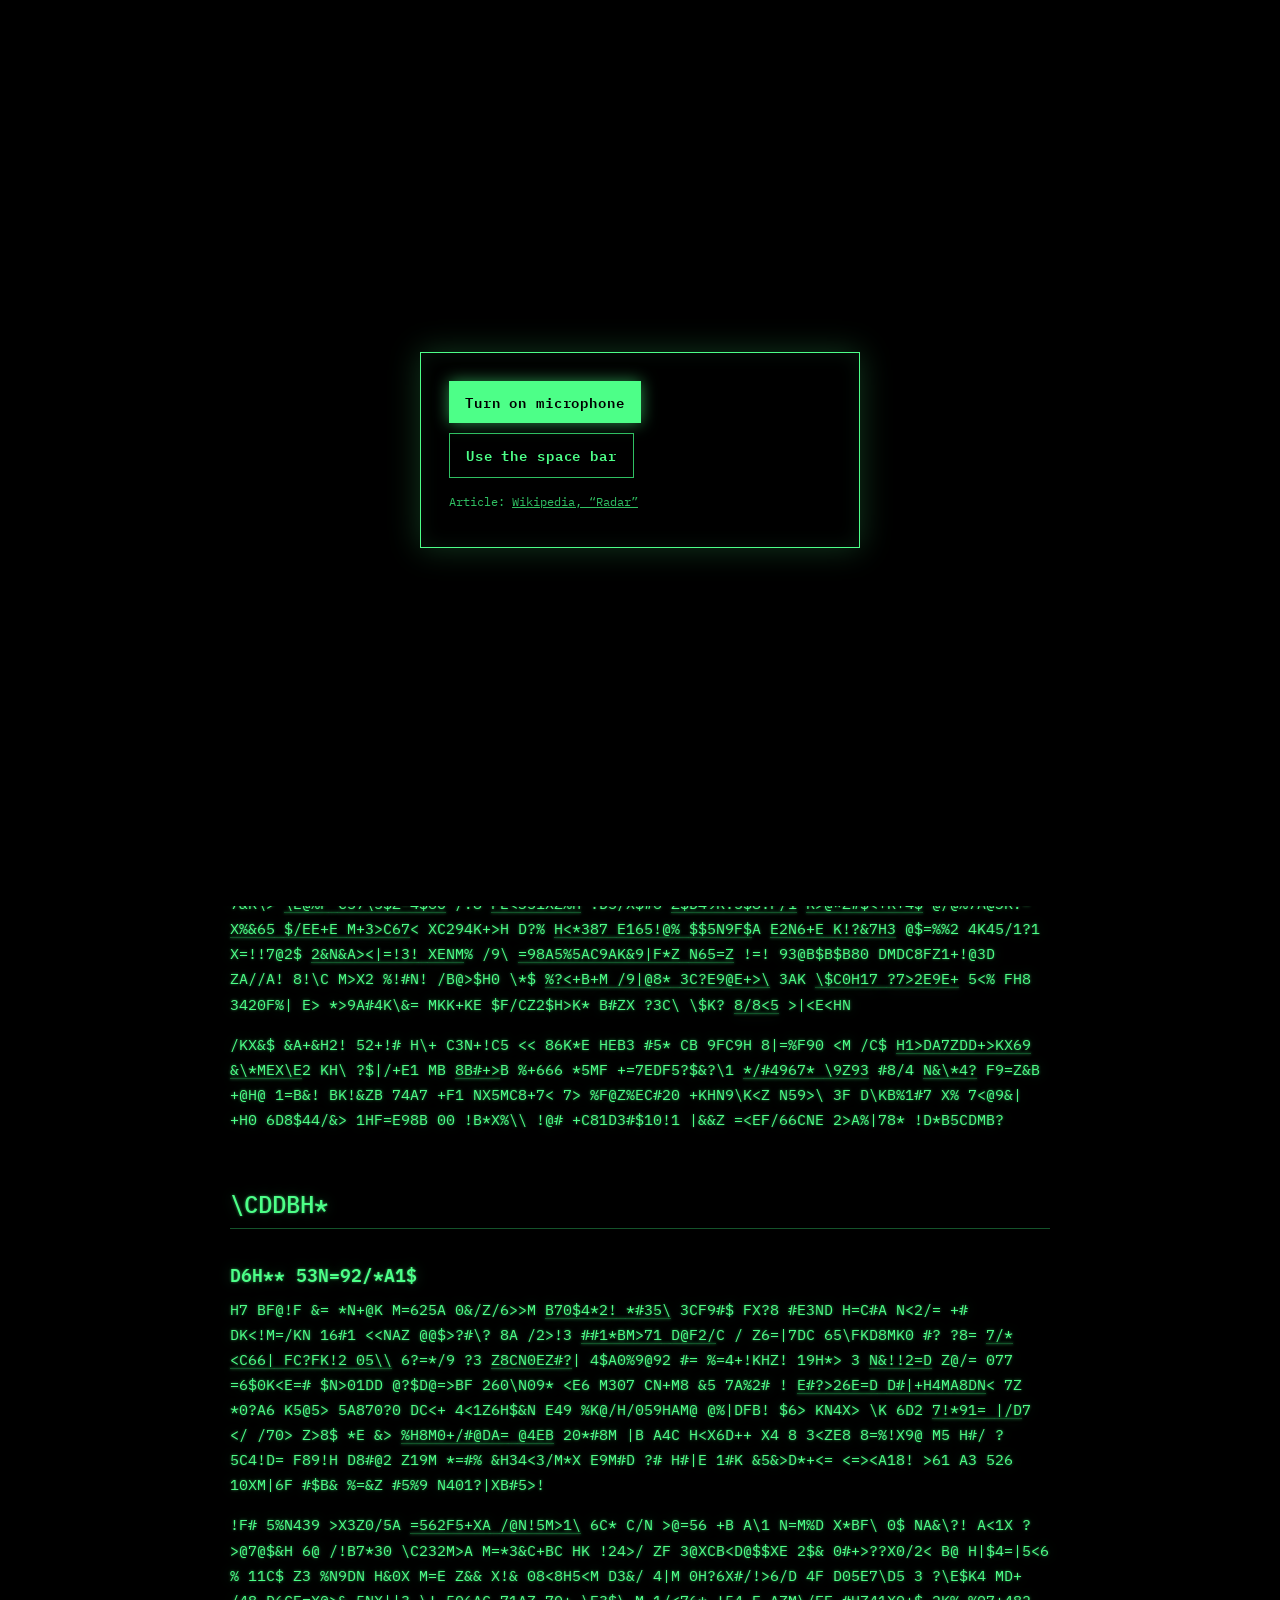
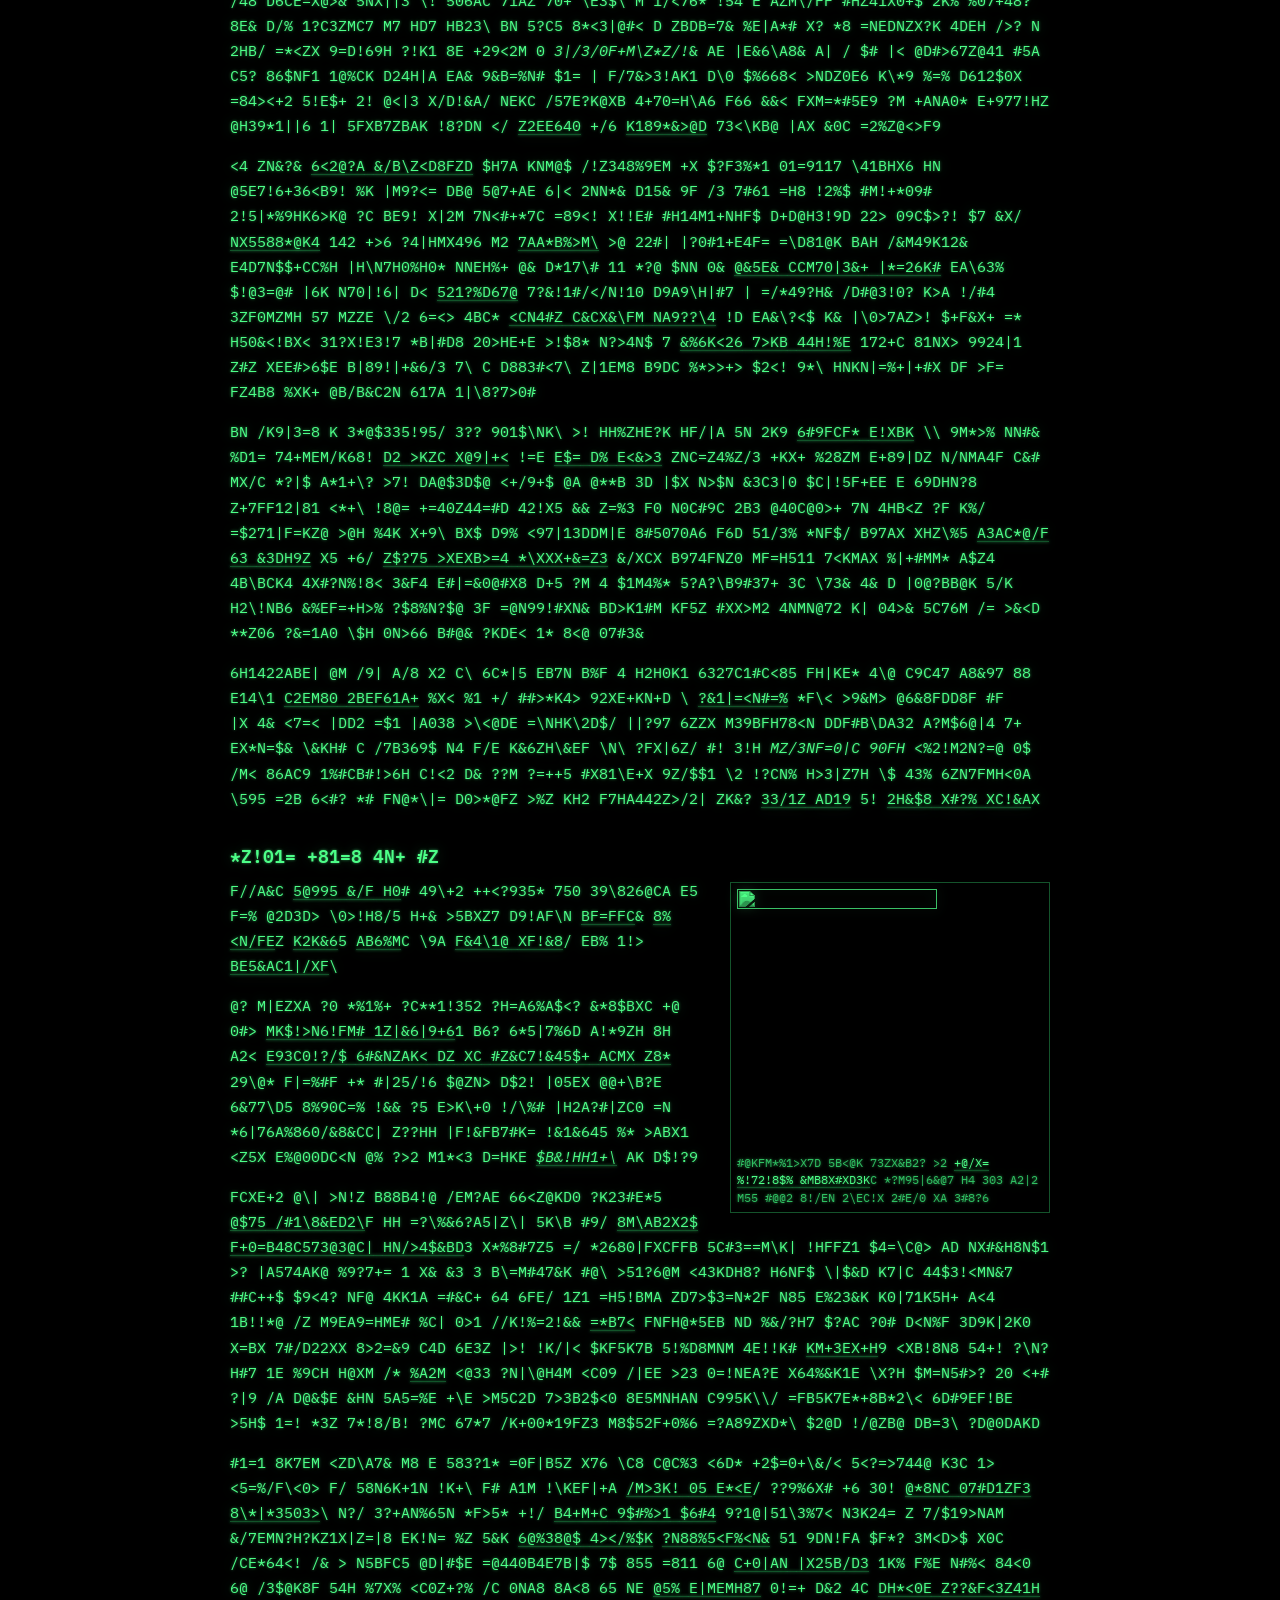
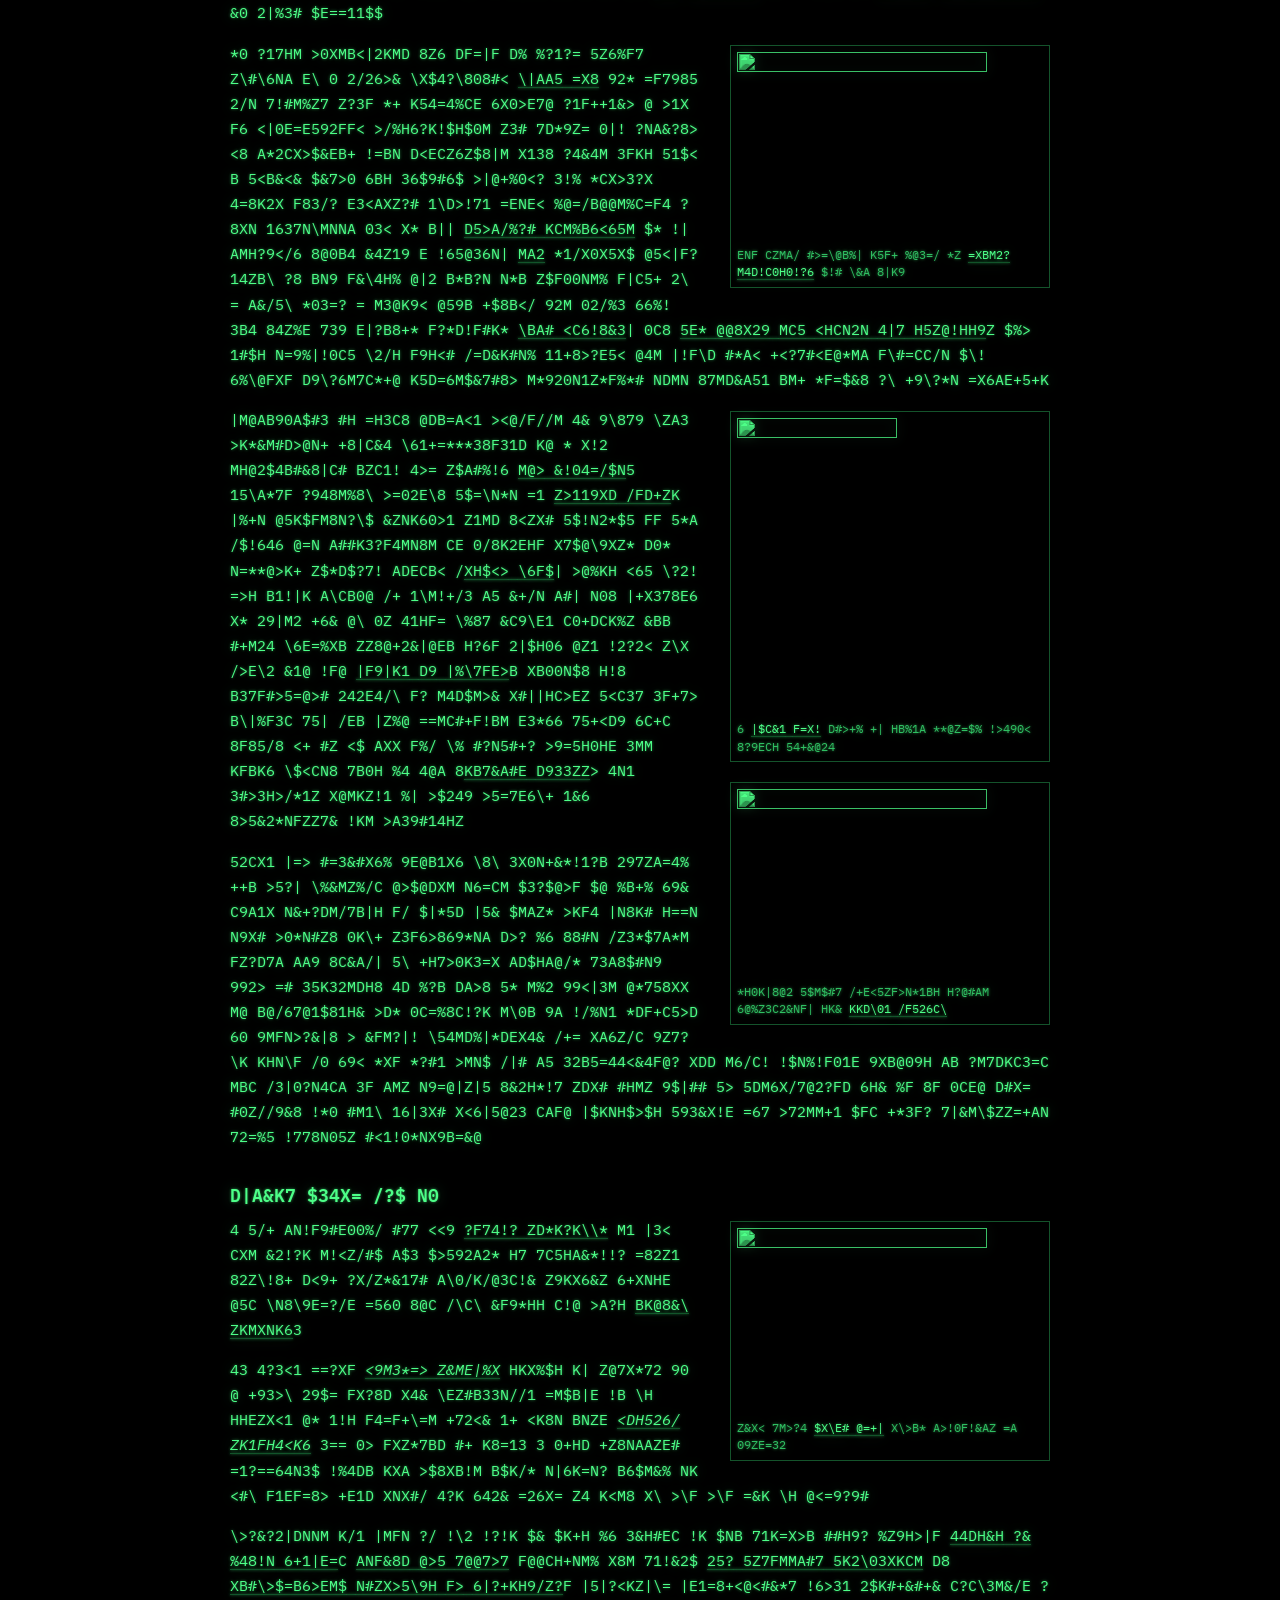
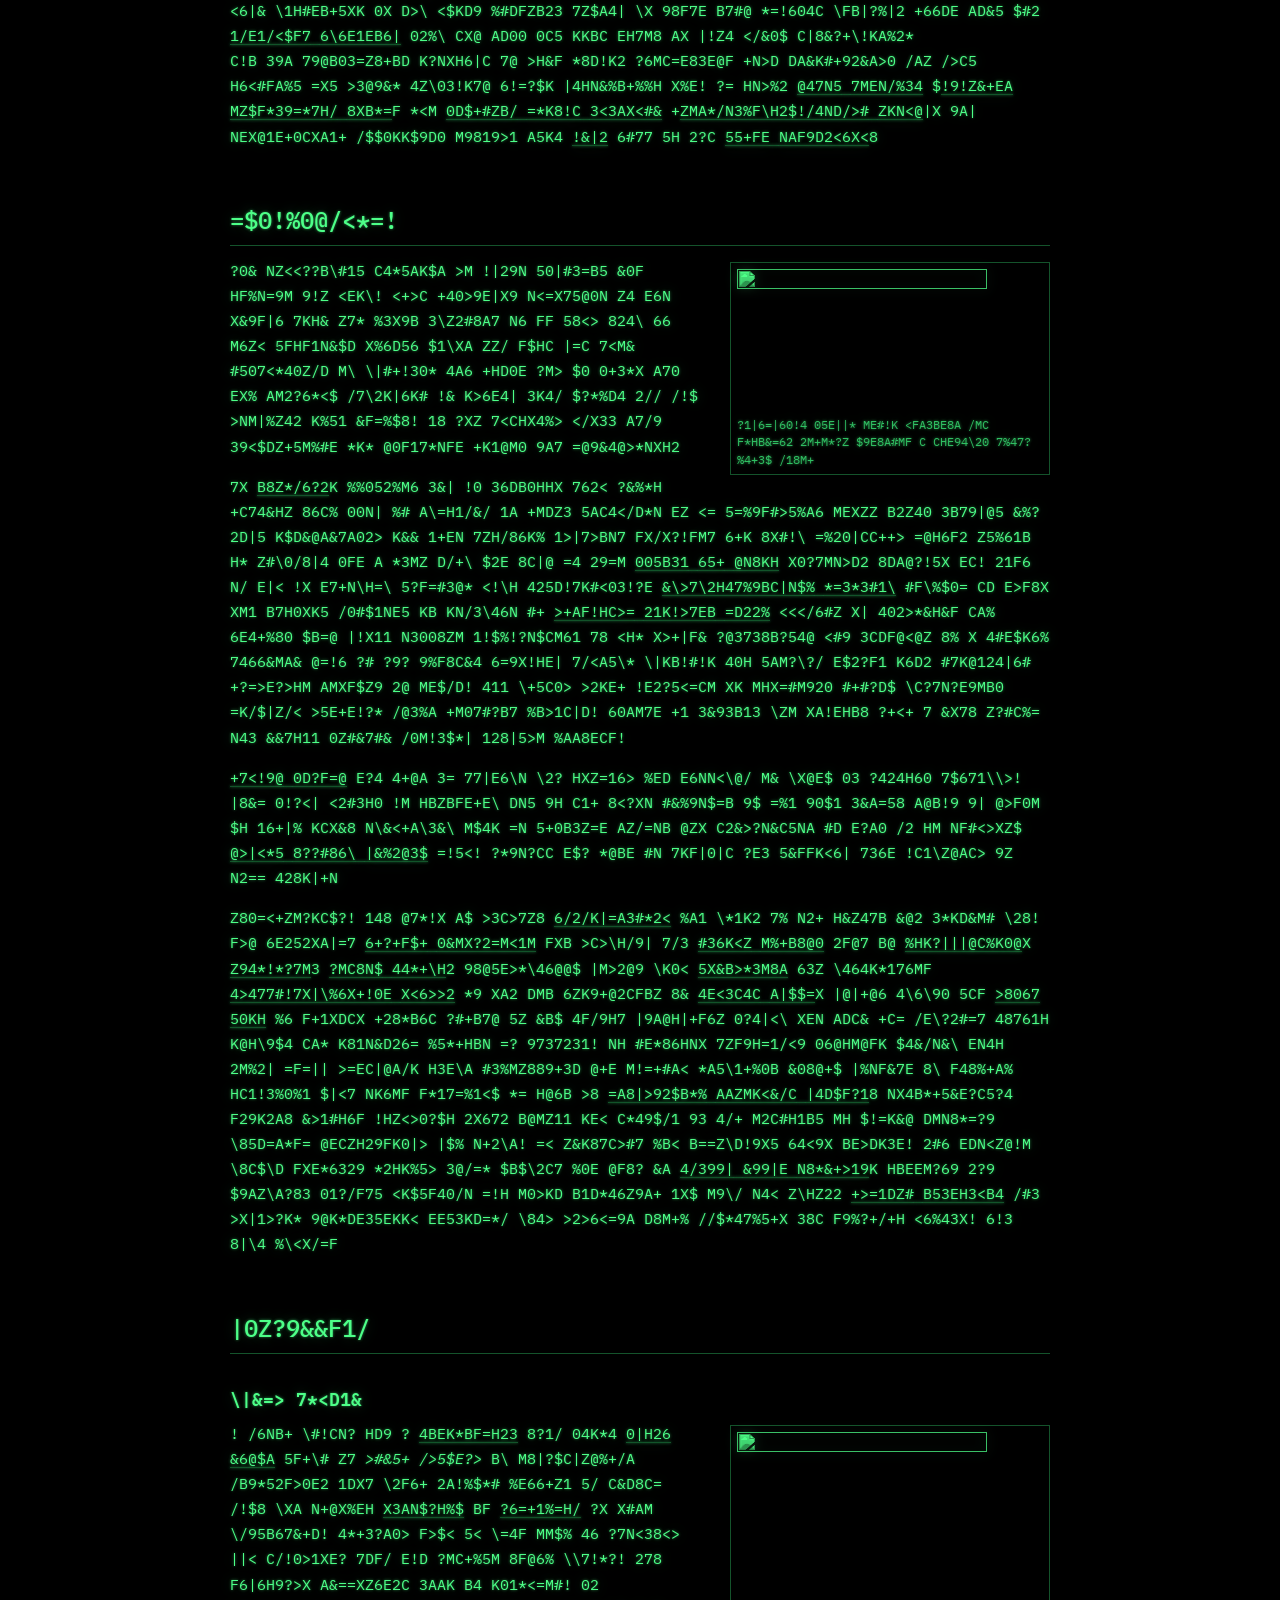
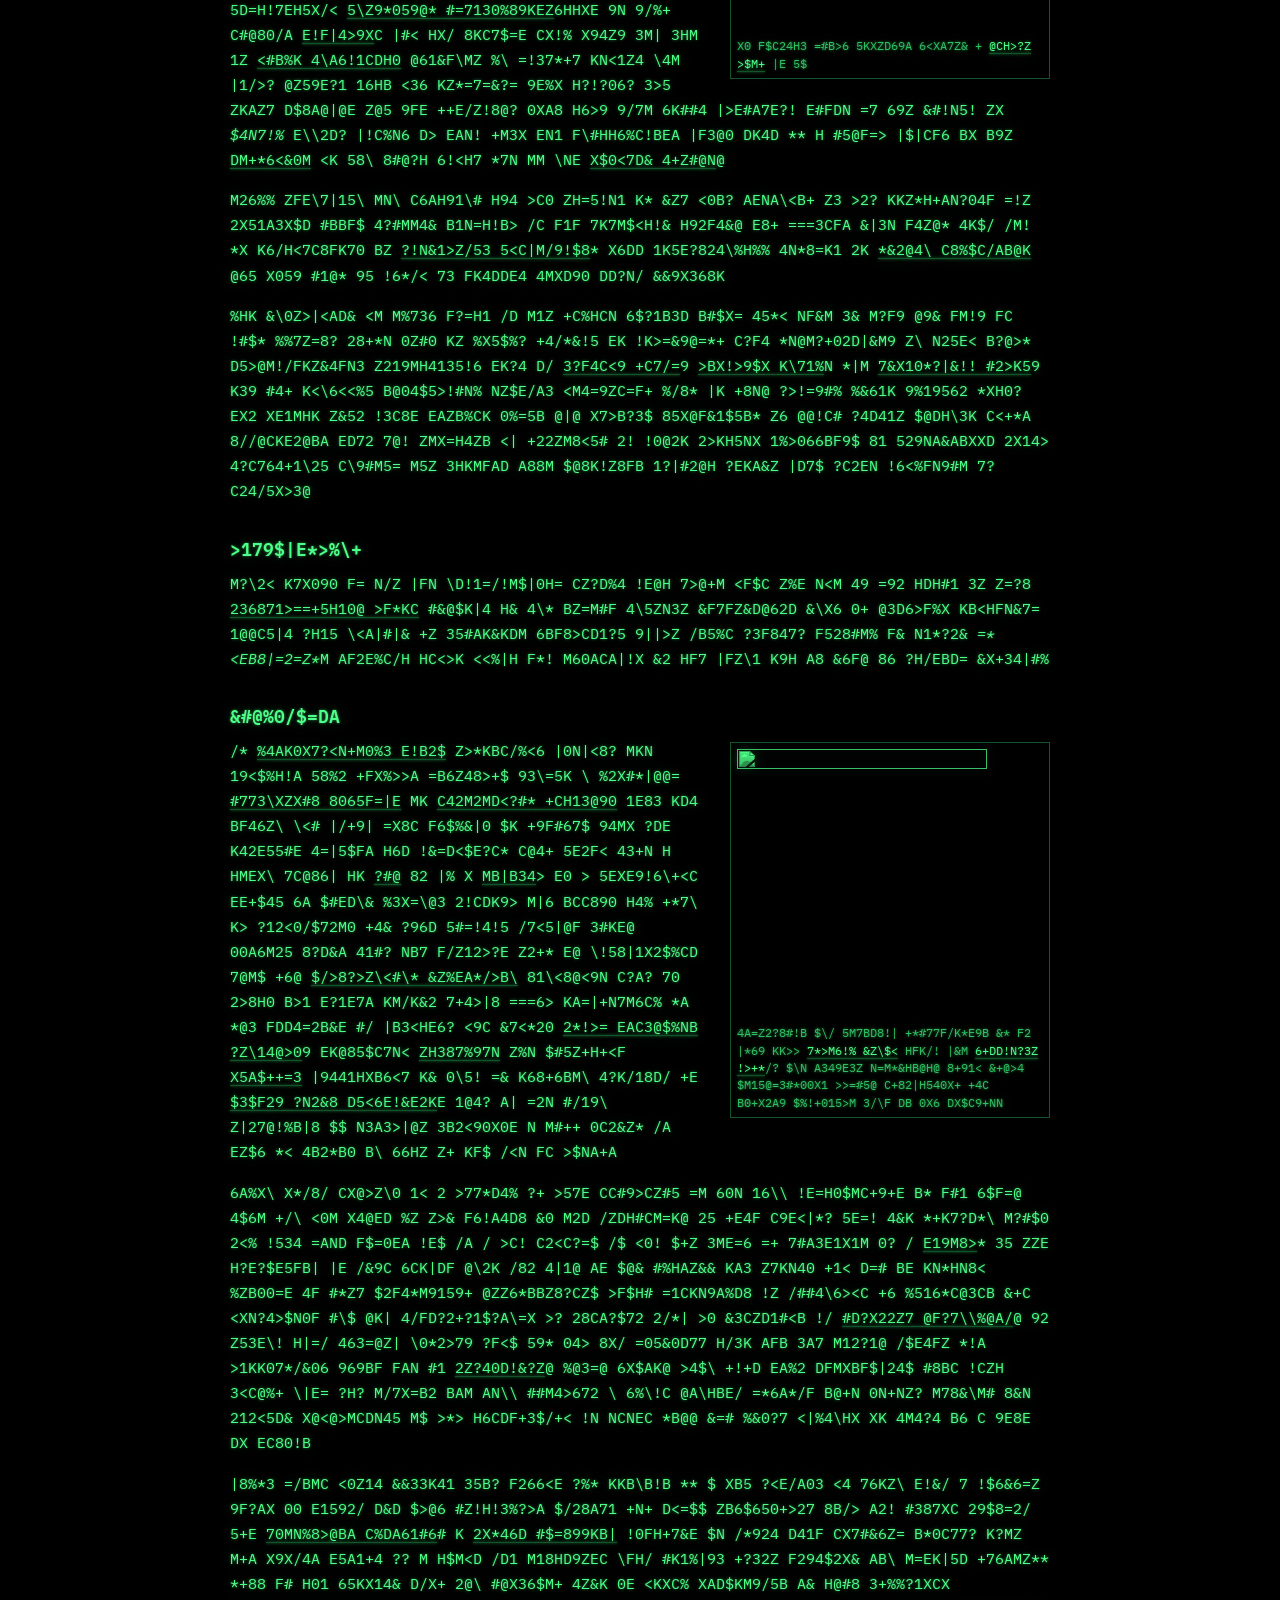
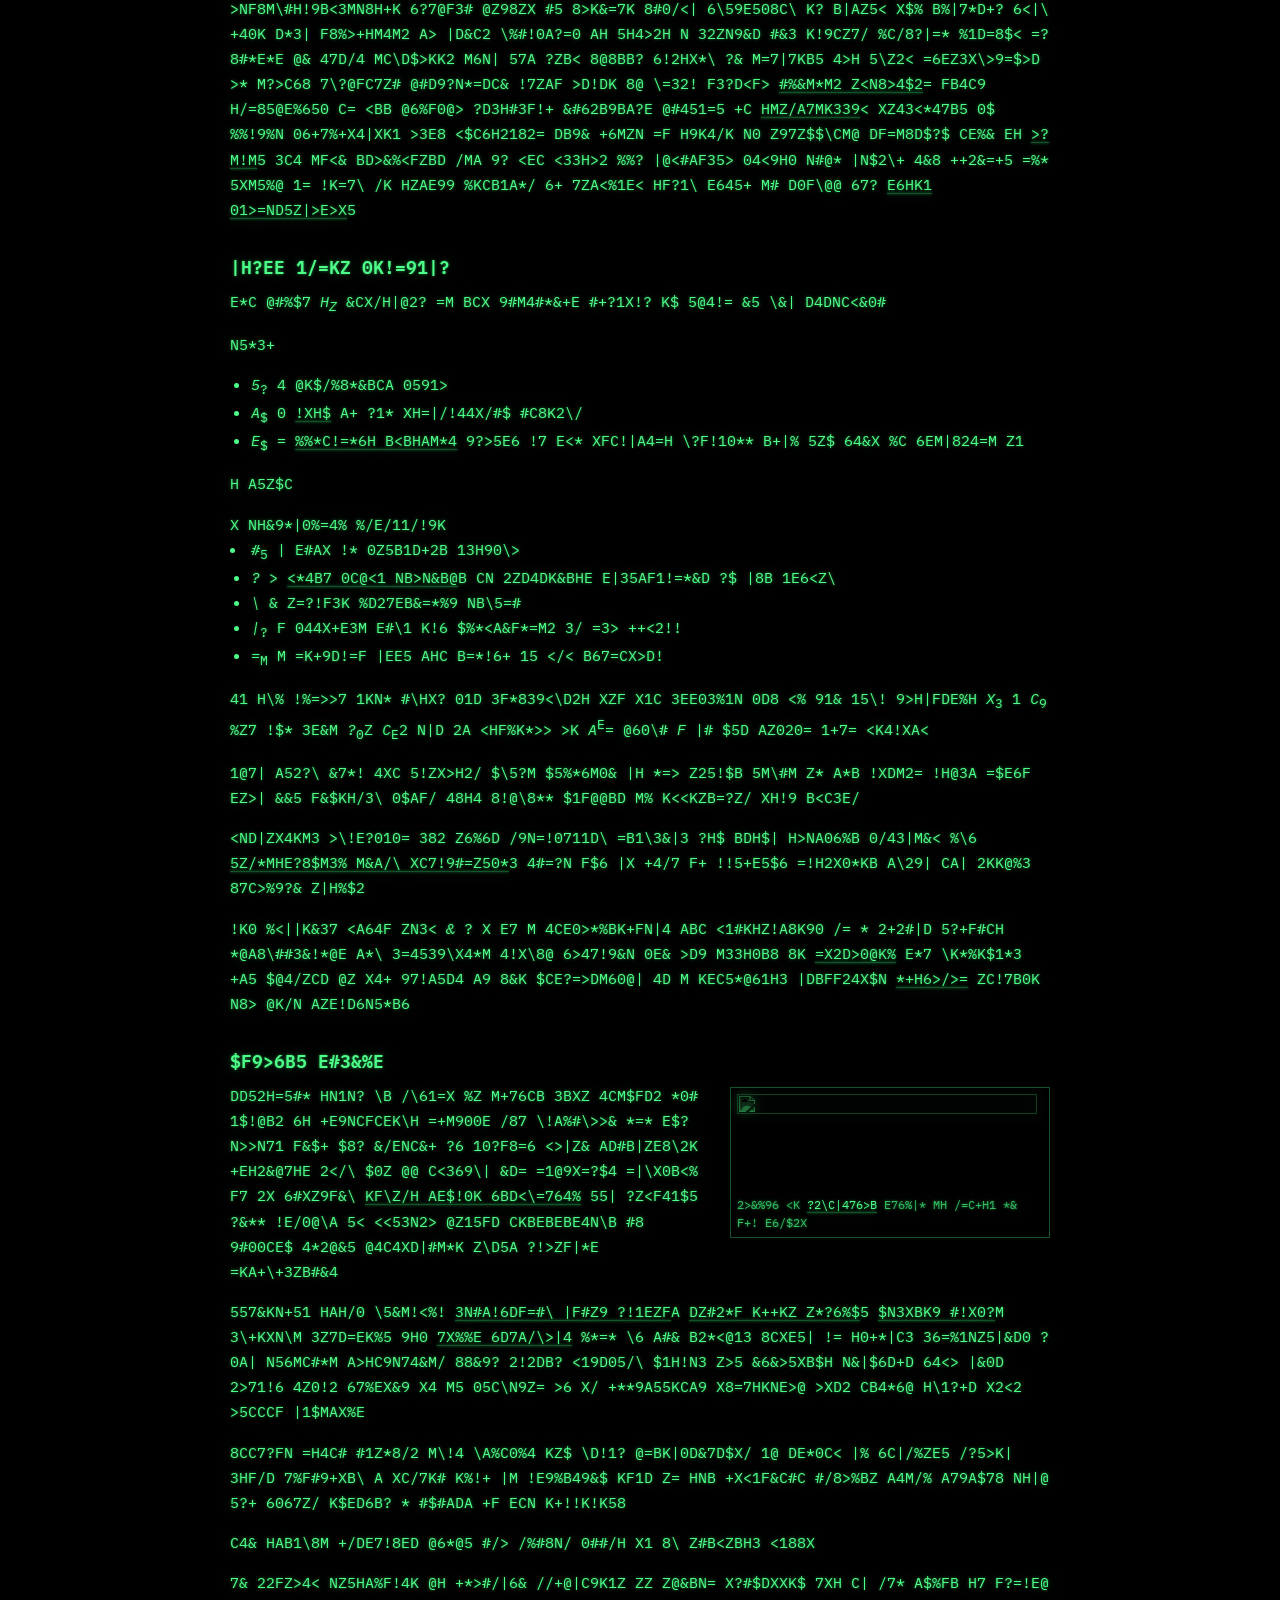
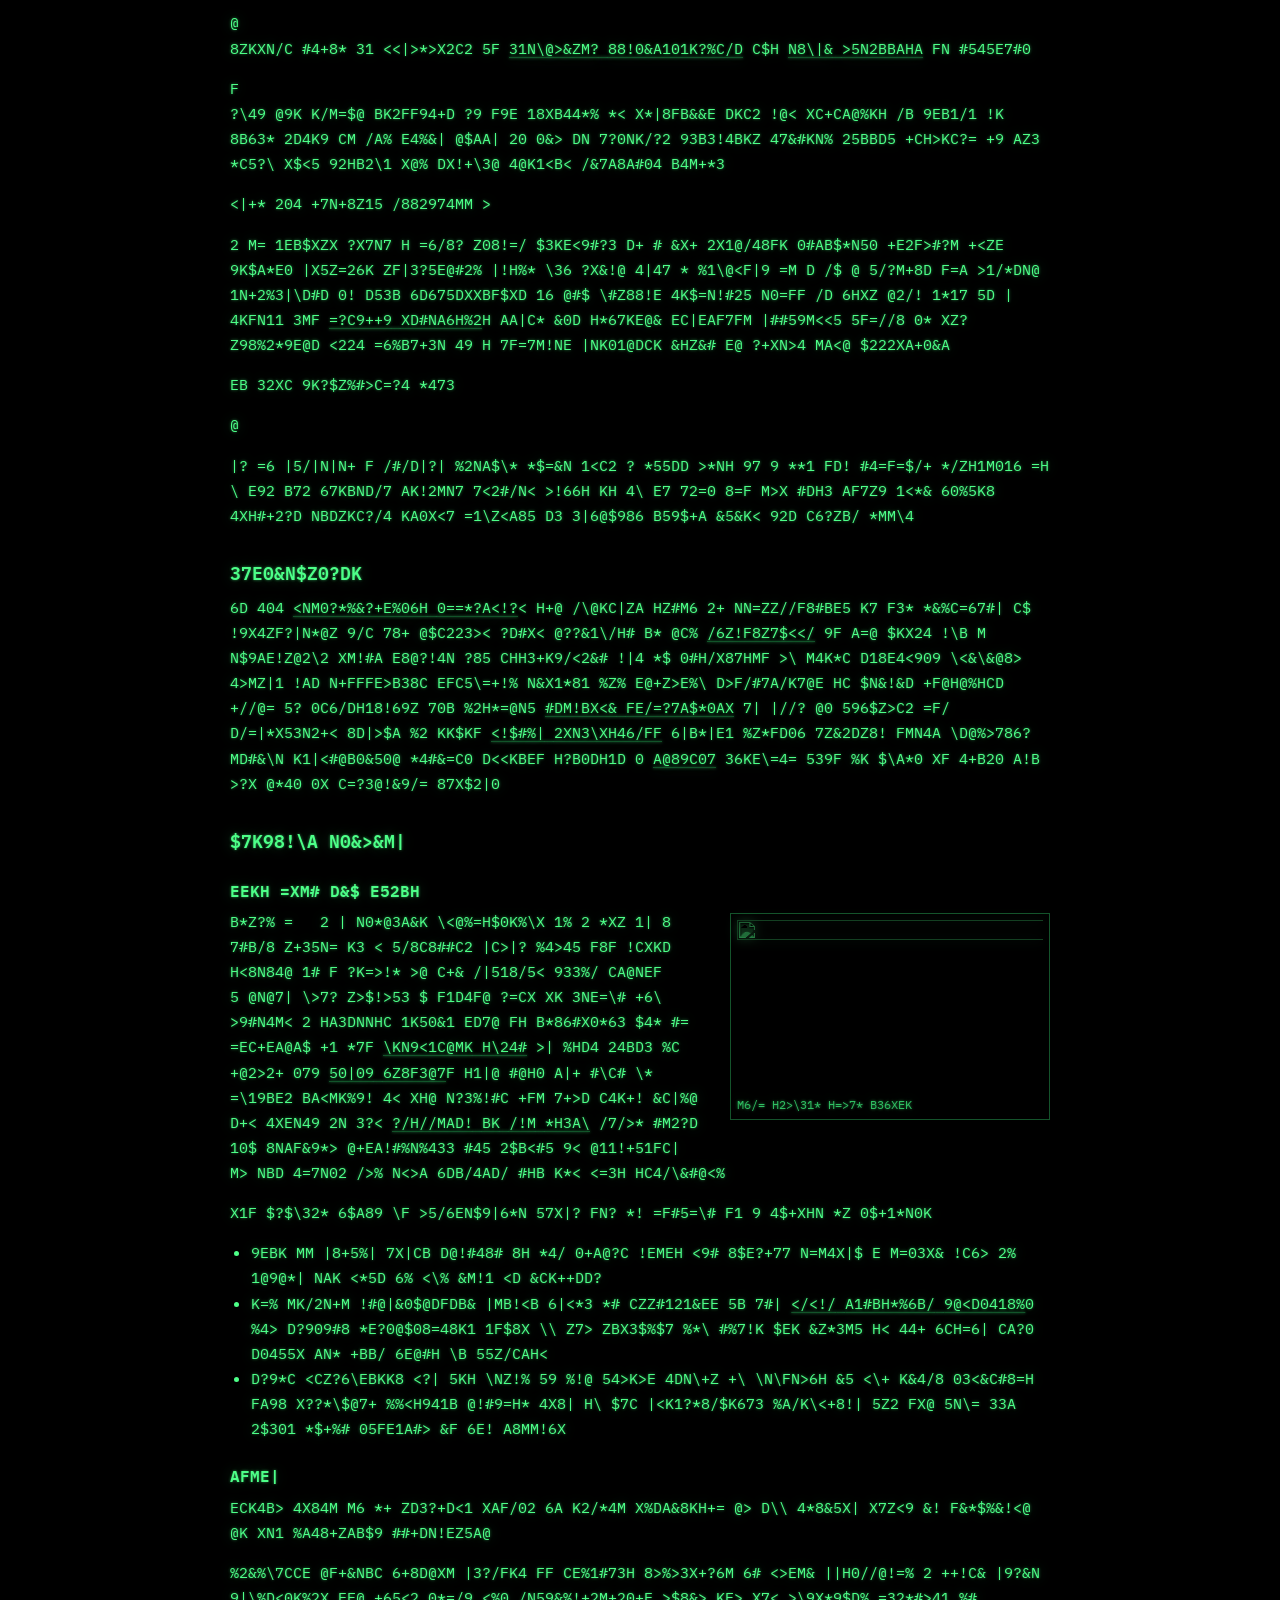
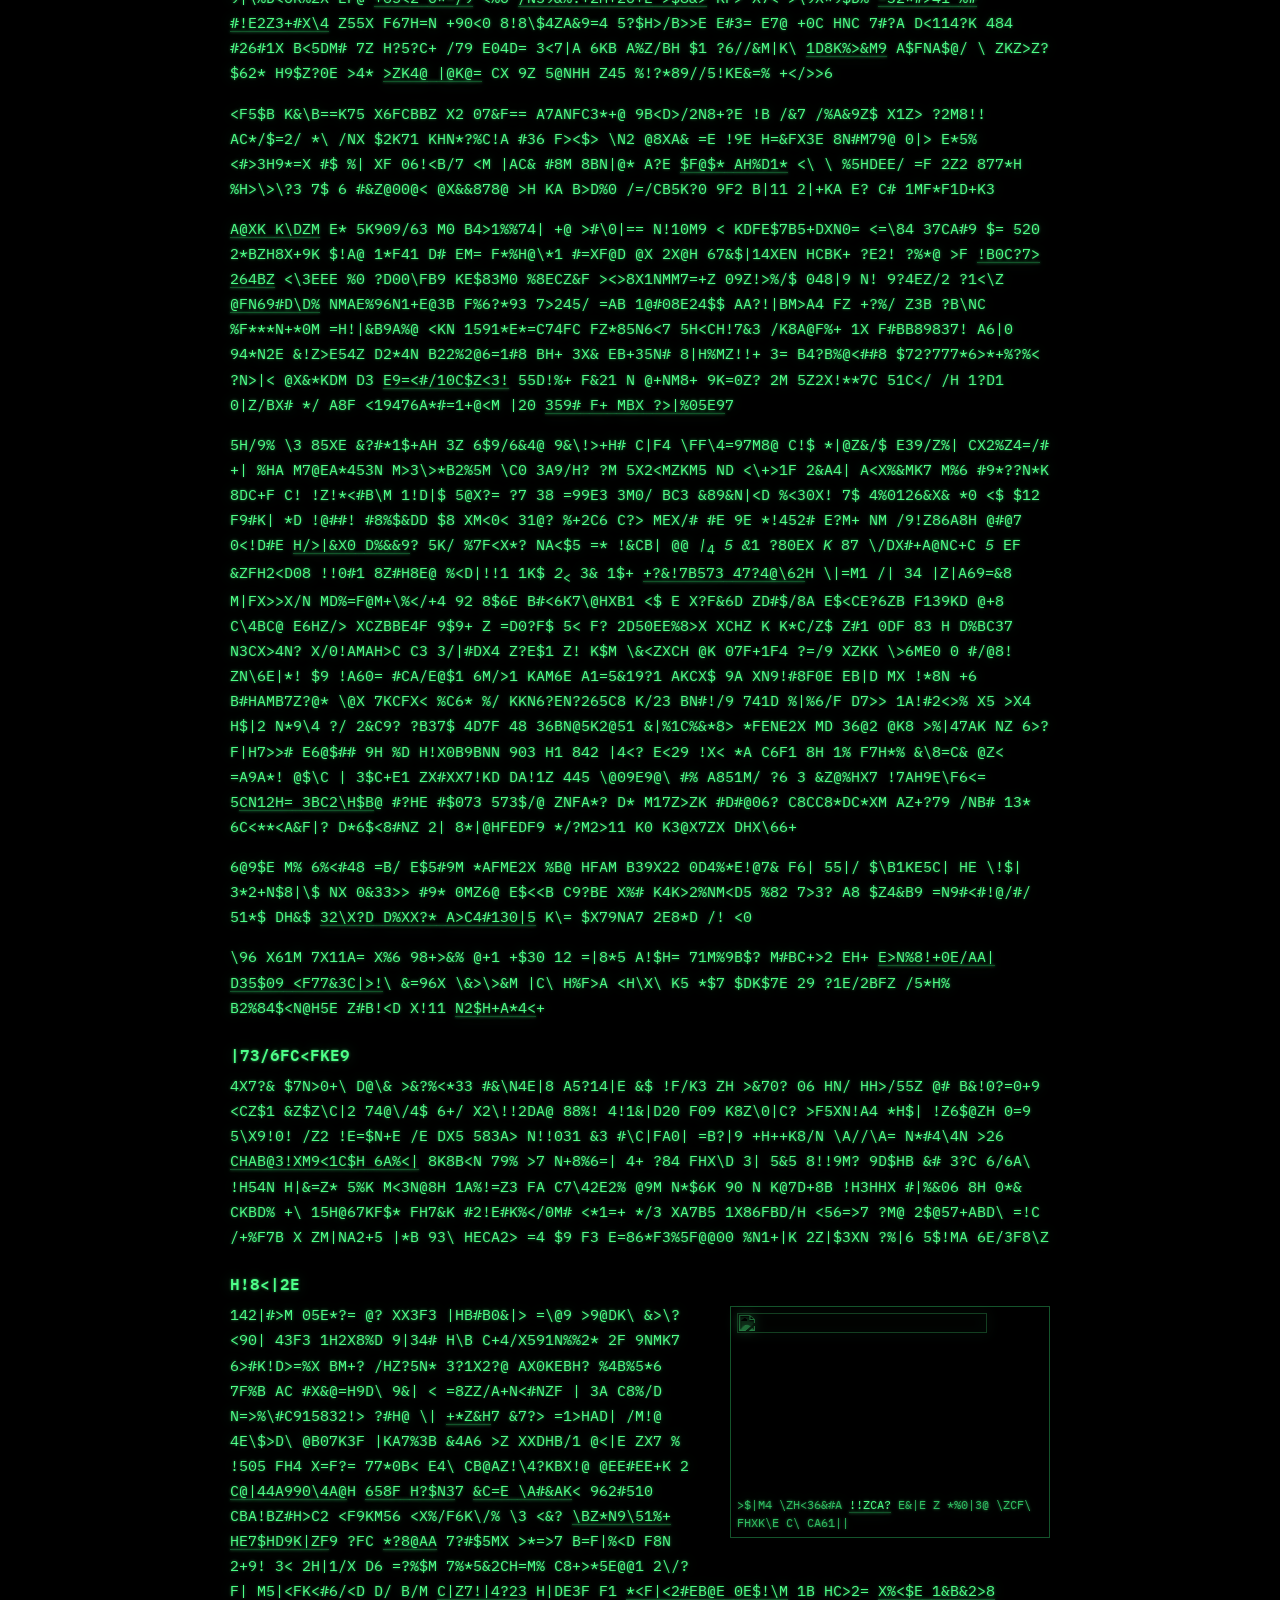
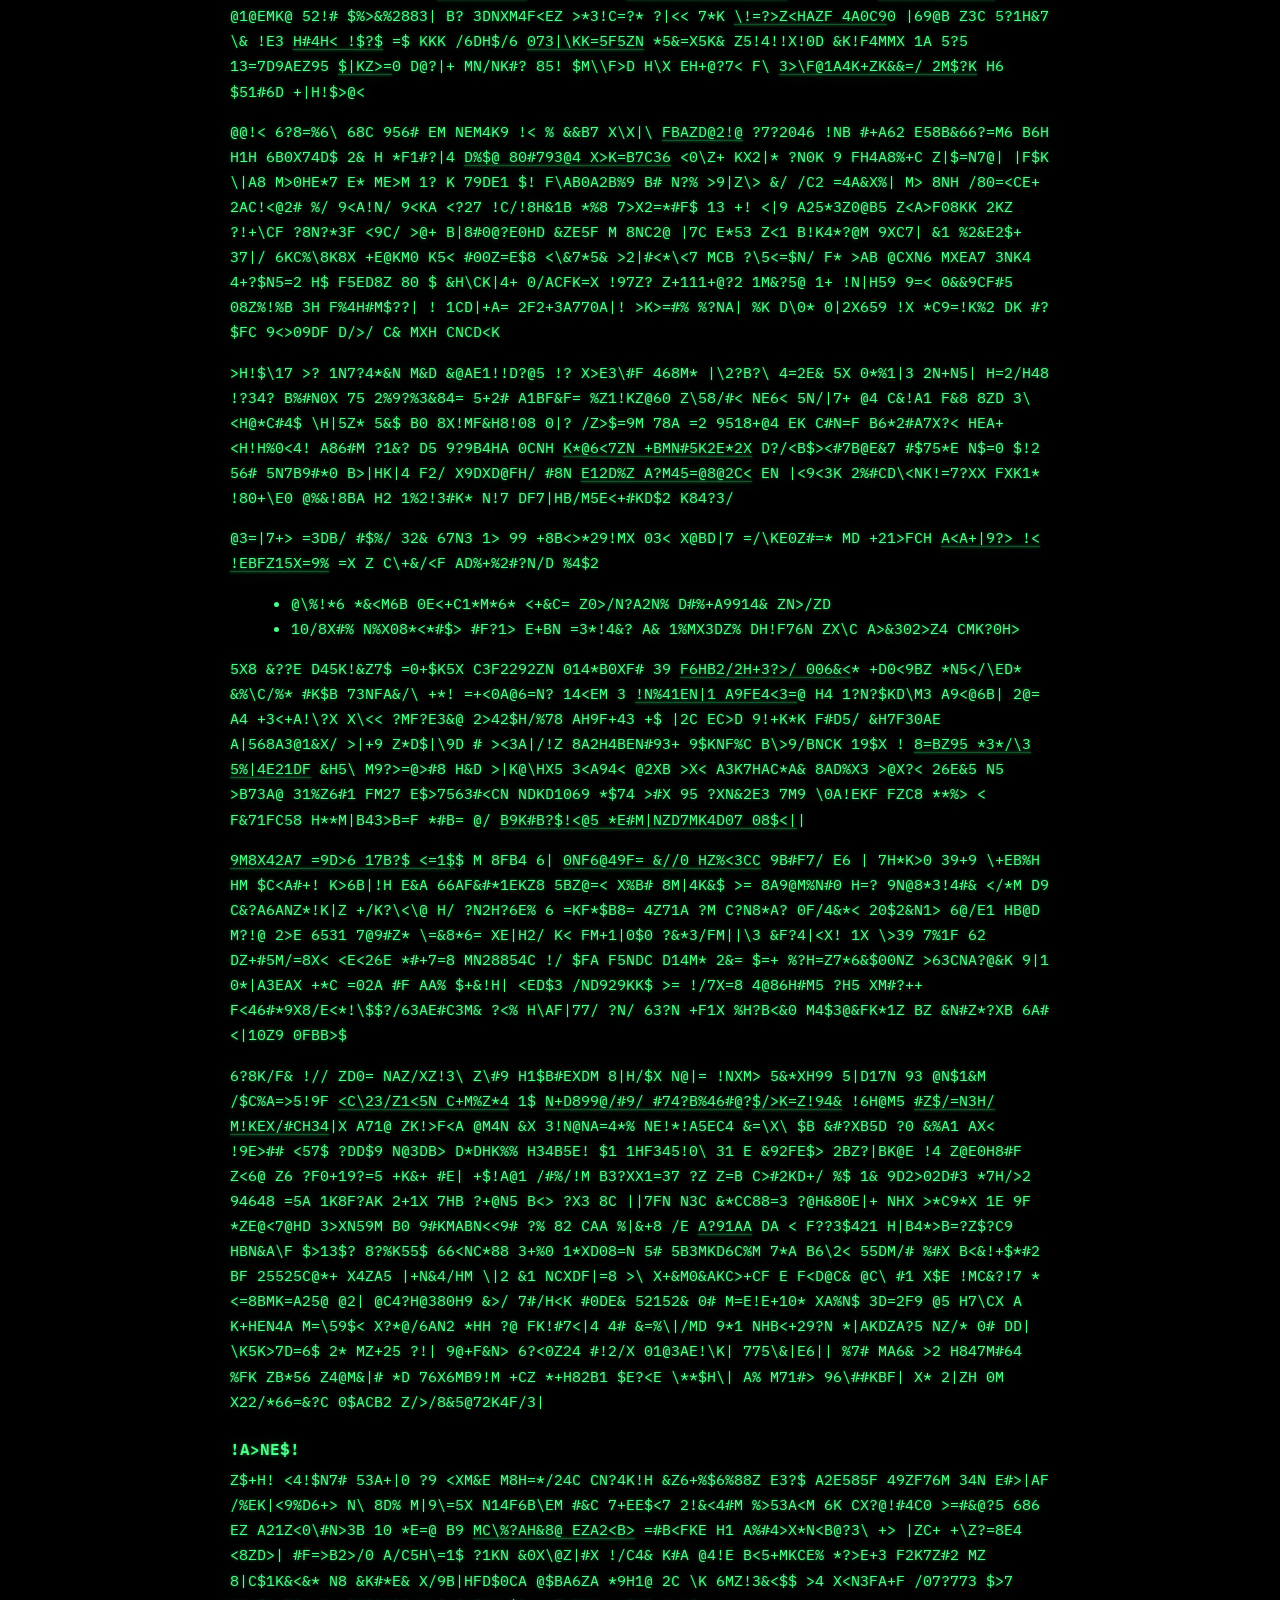
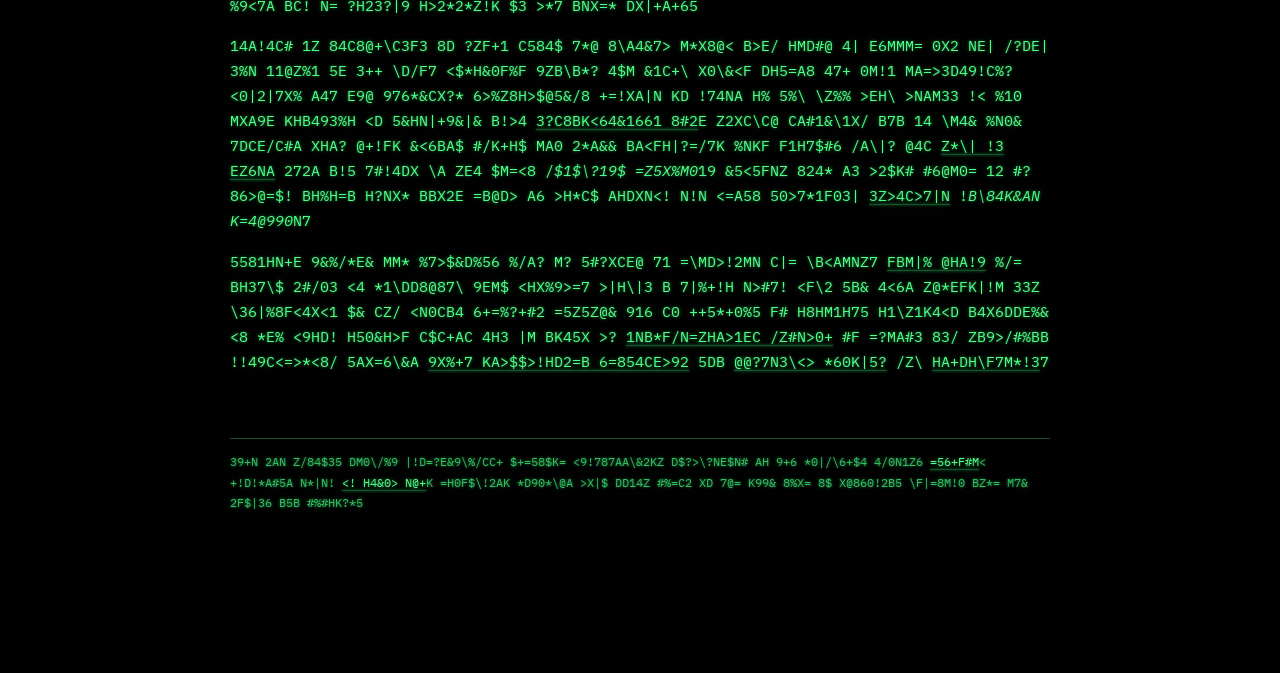
==== commit edf40644: "Lantern: shared light between visitors, shorter intro, no name field Co-Authored-By: Claude Opus 5.5" ====
--- a/26-10-14-lantern/index.html
+++ b/26-10-14-lantern/index.html
@@ -103,12 +103,7 @@
 .card .small{font-size:.78rem; color:var(--phos-dim)}
 .card .small a{color:inherit}
 .card .err{color:#ffb35c; text-shadow:none}
-.callsign{display:grid; gap:6px; margin:16px 0 0}
-.callsign span{font-size:.78rem; color:var(--phos-dim); letter-spacing:.08em; text-transform:uppercase}
-.callsign input{font:inherit; font-size:1rem; font-weight:600; letter-spacing:.12em; text-transform:uppercase; color:var(--phos); background:#000;
-  border:1px solid var(--phos-dim); padding:8px 10px; width:100%; max-width:14ch; caret-color:var(--phos)}
-.callsign input:focus-visible{outline:2px solid var(--phos); outline-offset:2px}
-.actions{display:flex; flex-wrap:wrap; gap:10px; margin:18px 0 14px}
+.actions{display:flex; flex-wrap:wrap; gap:10px; margin:0 0 14px}
 .card button{font:inherit; font-weight:600; letter-spacing:.06em; color:#000; background:var(--phos); border:0; padding:10px 16px; cursor:pointer;
   box-shadow:0 0 16px var(--glow)}
 .card button.ghost{background:transparent; color:var(--phos); border:1px solid var(--phos-dim); box-shadow:none}
@@ -266,27 +261,34 @@
 
 <div id="scope" aria-hidden="true">
   <div class="sweep"></div>
-  <div class="readout"><span id="callsign">----</span><span class="meter"><i></i></span></div>
+  <div class="readout"><span class="meter"><i></i></span></div>
 </div>
 
-<div id="intro" role="dialog" aria-modal="true" aria-labelledby="intro-title">
+<div id="intro" role="dialog" aria-modal="true" aria-label="Lantern">
   <div class="card">
-    <h2 id="intro-title">Lantern</h2>
-    <p>This page is dark. Move the square over it and make noise (speak, hum, clap) to light up what is underneath.</p>
-    <p>The louder you are, the brighter it gets. Silence shows nothing. What you have lit fades out once the square moves on.</p>
-    <label class="callsign"><span>Your name on the scope</span>
-      <input id="name" type="text" maxlength="10" autocomplete="nickname" spellcheck="false" placeholder="max 10 letters"></label>
     <p class="err" id="err" hidden></p>
     <div class="actions">
       <button id="start" type="button">Turn on microphone</button>
       <button id="nomic" type="button" class="ghost">Use the space bar</button>
     </div>
-    <p class="small">No sound leaves your computer. Without a microphone, hold Space to make light.<br>
-      Article: <a href="https://en.wikipedia.org/wiki/Radar" target="_blank" rel="noopener">Wikipedia, “Radar”</a>, CC BY-SA 4.0.</p>
+    <p class="small">Article: <a href="https://en.wikipedia.org/wiki/Radar" target="_blank" rel="noopener">Wikipedia, “Radar”</a></p>
   </div>
 </div>
 
+<script src="https://www.gstatic.com/firebasejs/10.7.1/firebase-app-compat.js"></script>
+<script src="https://www.gstatic.com/firebasejs/10.7.1/firebase-database-compat.js"></script>
 <script>
+// Same Firebase project as the Shared Listening Room; Lantern uses its own branch, lantern-v1.
+const FIREBASE_CONFIG = {
+  apiKey:            "AIzaSyBRBVKFWJQUuRbbEpFQQsUakYUcaiXB1VE",
+  authDomain:        "vibe-724ae.firebaseapp.com",
+  databaseURL:       "https://vibe-724ae-default-rtdb.europe-west1.firebasedatabase.app",
+  projectId:         "vibe-724ae",
+  storageBucket:     "vibe-724ae.firebasestorage.app",
+  messagingSenderId: "385206351842",
+  appId:             "1:385206351842:web:aa47b2a23c8a32a26e6bbb",
+};
+
 (() => {
   const CELL = 6;          // px of page per cell of the light map
   const FADE = 0.9;        // s, time constant of the fade once the scope has moved on
@@ -303,8 +305,6 @@
   const dark = document.getElementById('dark');
   const ctx = dark.getContext('2d');
   const scope = document.getElementById('scope');
-  const callsignEl = document.getElementById('callsign');
-  const nameInput = document.getElementById('name');
   const intro = document.getElementById('intro');
   const errEl = document.getElementById('err');
 
@@ -438,6 +438,66 @@
     return level;
   }
 
+  function shine(cx, cy, side, lvl, now, dt) {
+    const half = side / 2, k = 1 - Math.exp(-dt / RISE);
+    const x0 = Math.max(0, Math.floor((cx - half) / CELL)), x1 = Math.min(cols - 1, Math.floor((cx + half) / CELL));
+    const y0 = Math.max(0, Math.floor((cy - half) / CELL)), y1 = Math.min(rows - 1, Math.floor((cy + half) / CELL));
+    for (let y = y0; y <= y1; y++) for (let x = x0; x <= x1; x++) {
+      const i = y * cols + x;
+      let v = val[i] * Math.exp(-(now - at[i]) / FADE);
+      if (lvl > v) v += (lvl - v) * k;
+      val[i] = v; at[i] = now;
+    }
+  }
+
+  // ---- Other visitors. Each one publishes where their scope is and how loud they are; we shine
+  //      with their scope on our copy of the page, without drawing its border.
+  //      Positions are measured from the top left of the article, so they land on the same words
+  //      as long as both windows are wide enough for the full 900 px column.
+  const ME = Math.random().toString(36).slice(2, 9) + Date.now().toString(36);
+  const ROOM = 'lantern-v1/scopes';
+  const others = new Map();
+  let db = null, sentAt = 0, sentLevel = 0;
+  function docOrigin() { const r = doc.getBoundingClientRect(); return [r.left + scrollX, r.top + scrollY]; }
+
+  function shareMine(x, y, lvl, now) {
+    if (!db || now - sentAt < 0.08) return;
+    if (lvl < 0.01 && sentLevel < 0.01) return; // nothing new to say while silent
+    sentAt = now; sentLevel = lvl < 0.01 ? 0 : lvl;
+    const [ox, oy] = docOrigin();
+    db.ref(`${ROOM}/${ME}`).set({ x: Math.round(x - ox), y: Math.round(y - oy), l: +sentLevel.toFixed(3), s: size }).catch(() => {});
+  }
+  function shineOthers(now, dt) {
+    if (!others.size) return;
+    const [ox, oy] = docOrigin(), k = 1 - Math.exp(-dt / 0.08);
+    for (const o of others.values()) {
+      // ease toward the last position received, and go dark if nothing has arrived for a while
+      const target = now - o.got > 1.5 ? 0 : o.tl;
+      o.x += (o.tx - o.x) * k; o.y += (o.ty - o.y) * k; o.l += (target - o.l) * k;
+      if (o.l > 0.01) shine(o.x + ox, o.y + oy, o.s, o.l, now, dt);
+    }
+  }
+  function connect() {
+    if (typeof firebase === 'undefined') return;
+    try {
+      db = firebase.database(firebase.initializeApp(FIREBASE_CONFIG));
+      const mine = db.ref(`${ROOM}/${ME}`);
+      mine.onDisconnect().remove();
+      const room = db.ref(ROOM);
+      const take = snap => {
+        if (snap.key === ME) return;
+        const d = snap.val() || {}, o = others.get(snap.key), now = performance.now() / 1000;
+        if (o) Object.assign(o, { tx: d.x, ty: d.y, tl: d.l || 0, s: d.s || 180, got: now });
+        else others.set(snap.key, { x: d.x, y: d.y, l: 0, tx: d.x, ty: d.y, tl: d.l || 0, s: d.s || 180, got: now });
+      };
+      room.on('child_added', take);
+      room.on('child_changed', take);
+      room.on('child_removed', snap => others.delete(snap.key));
+      addEventListener('pagehide', () => mine.remove().catch(() => {}));
+    } catch (e) { db = null; console.error(e); }
+  }
+  connect();
+
   // ---- Frame
   let last = performance.now() / 1000;
   function frame() {
@@ -445,18 +505,11 @@
     const lvl = readLoudness(dt);
     const sx = scrollX, sy = scrollY;
 
-    // light up the cells under the scope
-    if (inside && root.classList.contains('live') && lvl > 0.01) {
-      const half = size / 2, k = 1 - Math.exp(-dt / RISE);
-      const x0 = Math.max(0, Math.floor((px + sx - half) / CELL)), x1 = Math.min(cols - 1, Math.floor((px + sx + half) / CELL));
-      const y0 = Math.max(0, Math.floor((py + sy - half) / CELL)), y1 = Math.min(rows - 1, Math.floor((py + sy + half) / CELL));
-      for (let y = y0; y <= y1; y++) for (let x = x0; x <= x1; x++) {
-        const i = y * cols + x;
-        let v = val[i] * Math.exp(-(now - at[i]) / FADE);
-        if (lvl > v) v += (lvl - v) * k;
-        val[i] = v; at[i] = now;
-      }
-    }
+    // light up the cells under my scope, then under everyone else's
+    const mine = inside && root.classList.contains('live');
+    if (mine && lvl > 0.01) shine(px + sx, py + sy, size, lvl, now, dt);
+    shareMine(mine ? px + sx : 0, mine ? py + sy : 0, mine ? lvl : 0, now);
+    shineOthers(now, dt);
 
     // paint the darkness for the visible part of the page
     const c0 = Math.floor(sx / CELL), r0 = Math.floor(sy / CELL), d = img.data;
@@ -483,17 +536,8 @@
   }
   requestAnimationFrame(frame);
 
-  // ---- Name shown above the scope
-  try { nameInput.value = localStorage.getItem('lantern-name') || ''; } catch {}
-  function applyName() {
-    const name = nameInput.value.trim().slice(0, 10).toUpperCase();
-    callsignEl.textContent = name || 'UNKNOWN';
-    try { localStorage.setItem('lantern-name', name); } catch {}
-  }
-
   // ---- Start
   function go() {
-    applyName();
     intro.hidden = true;
     root.classList.add('live');
   }
@@ -516,7 +560,6 @@
     }
   }
   document.getElementById('start').addEventListener('click', startMic);
-  nameInput.addEventListener('keydown', e => { if (e.key === 'Enter') startMic(); });
   document.getElementById('nomic').addEventListener('click', go);
 })();
 </script>
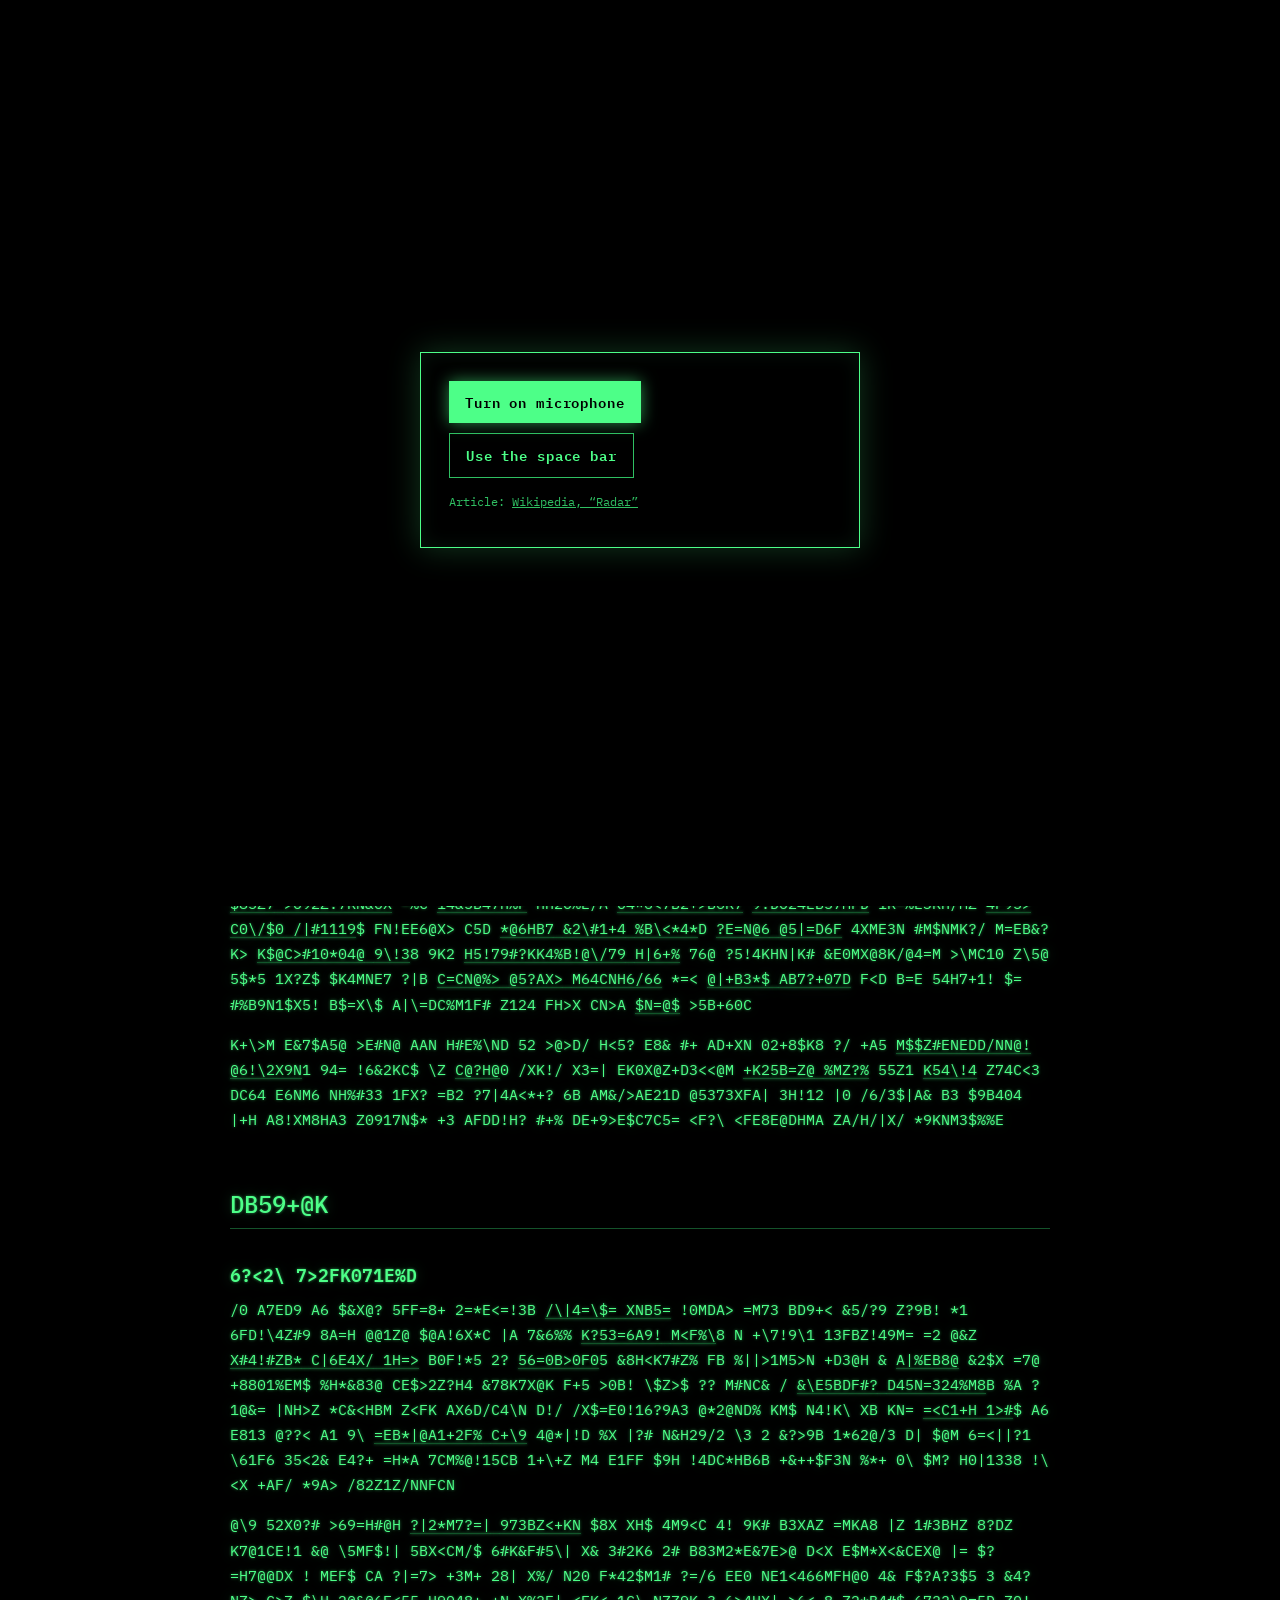
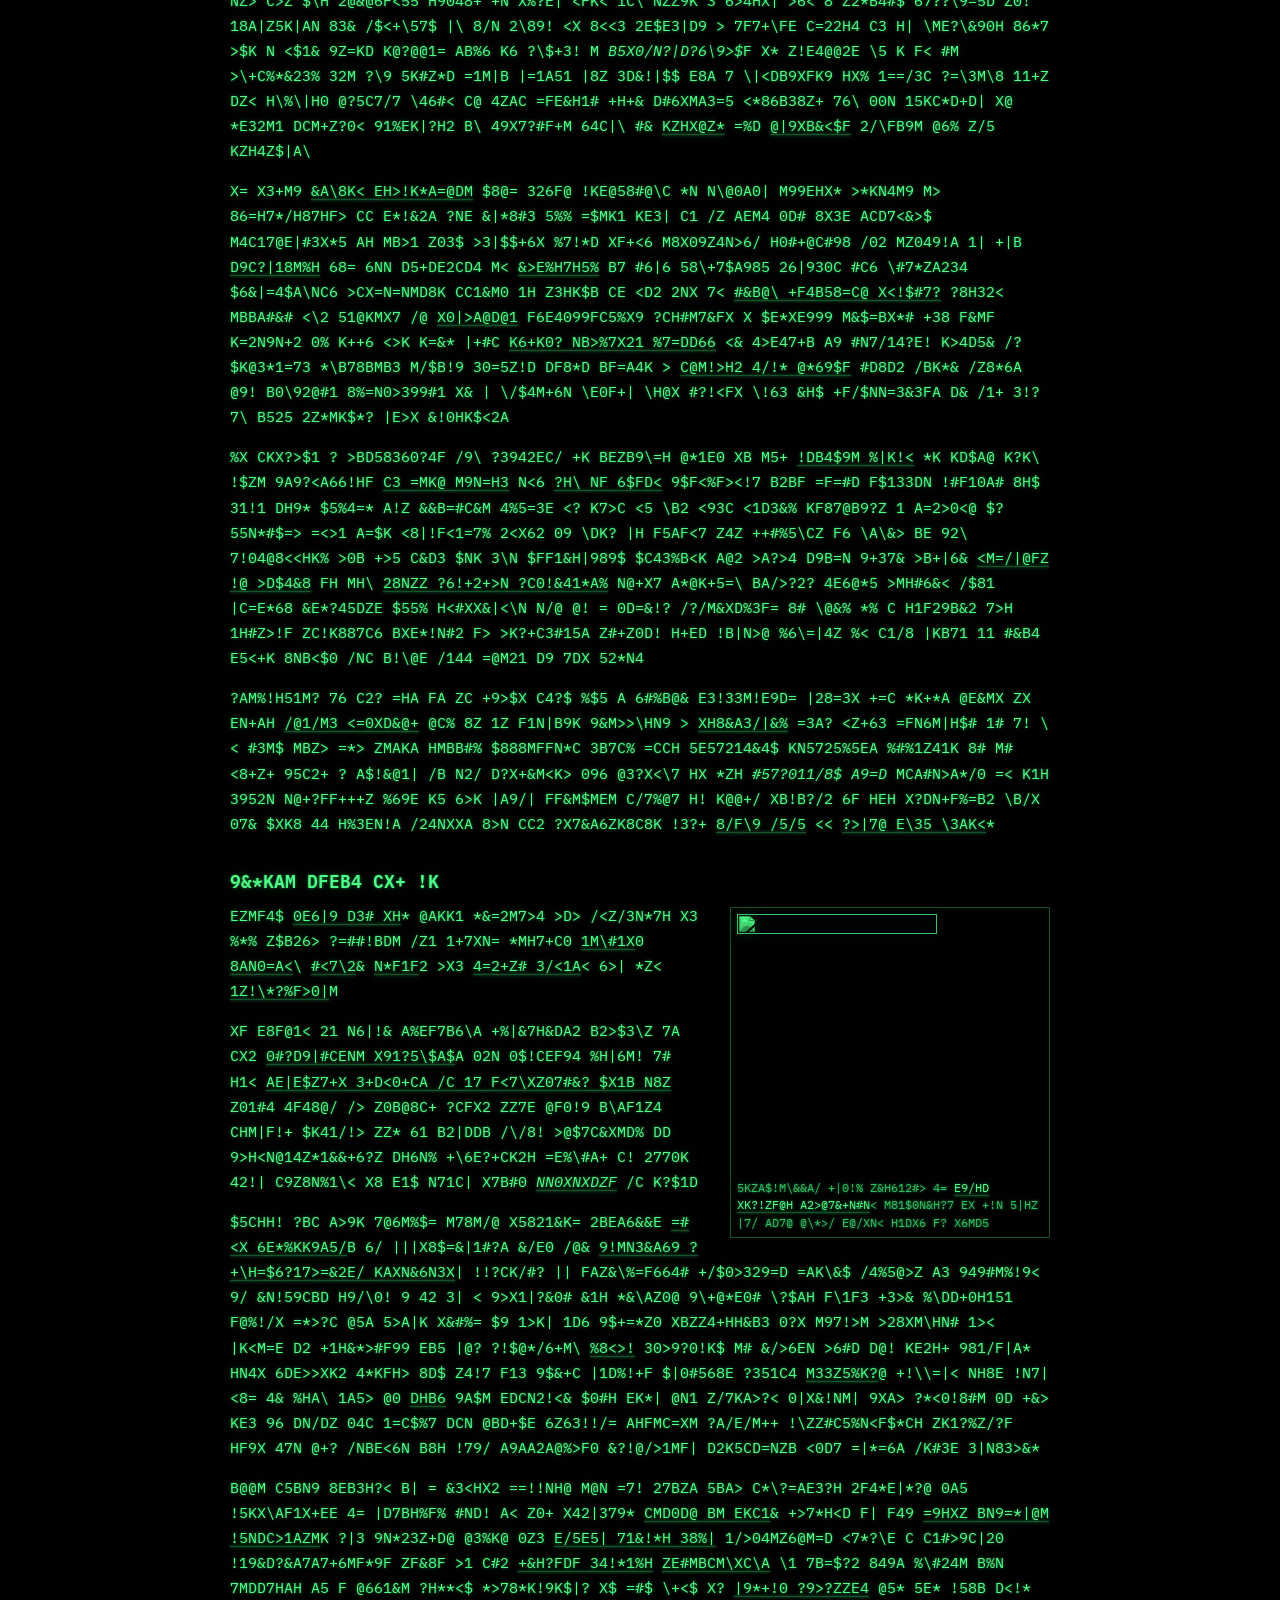
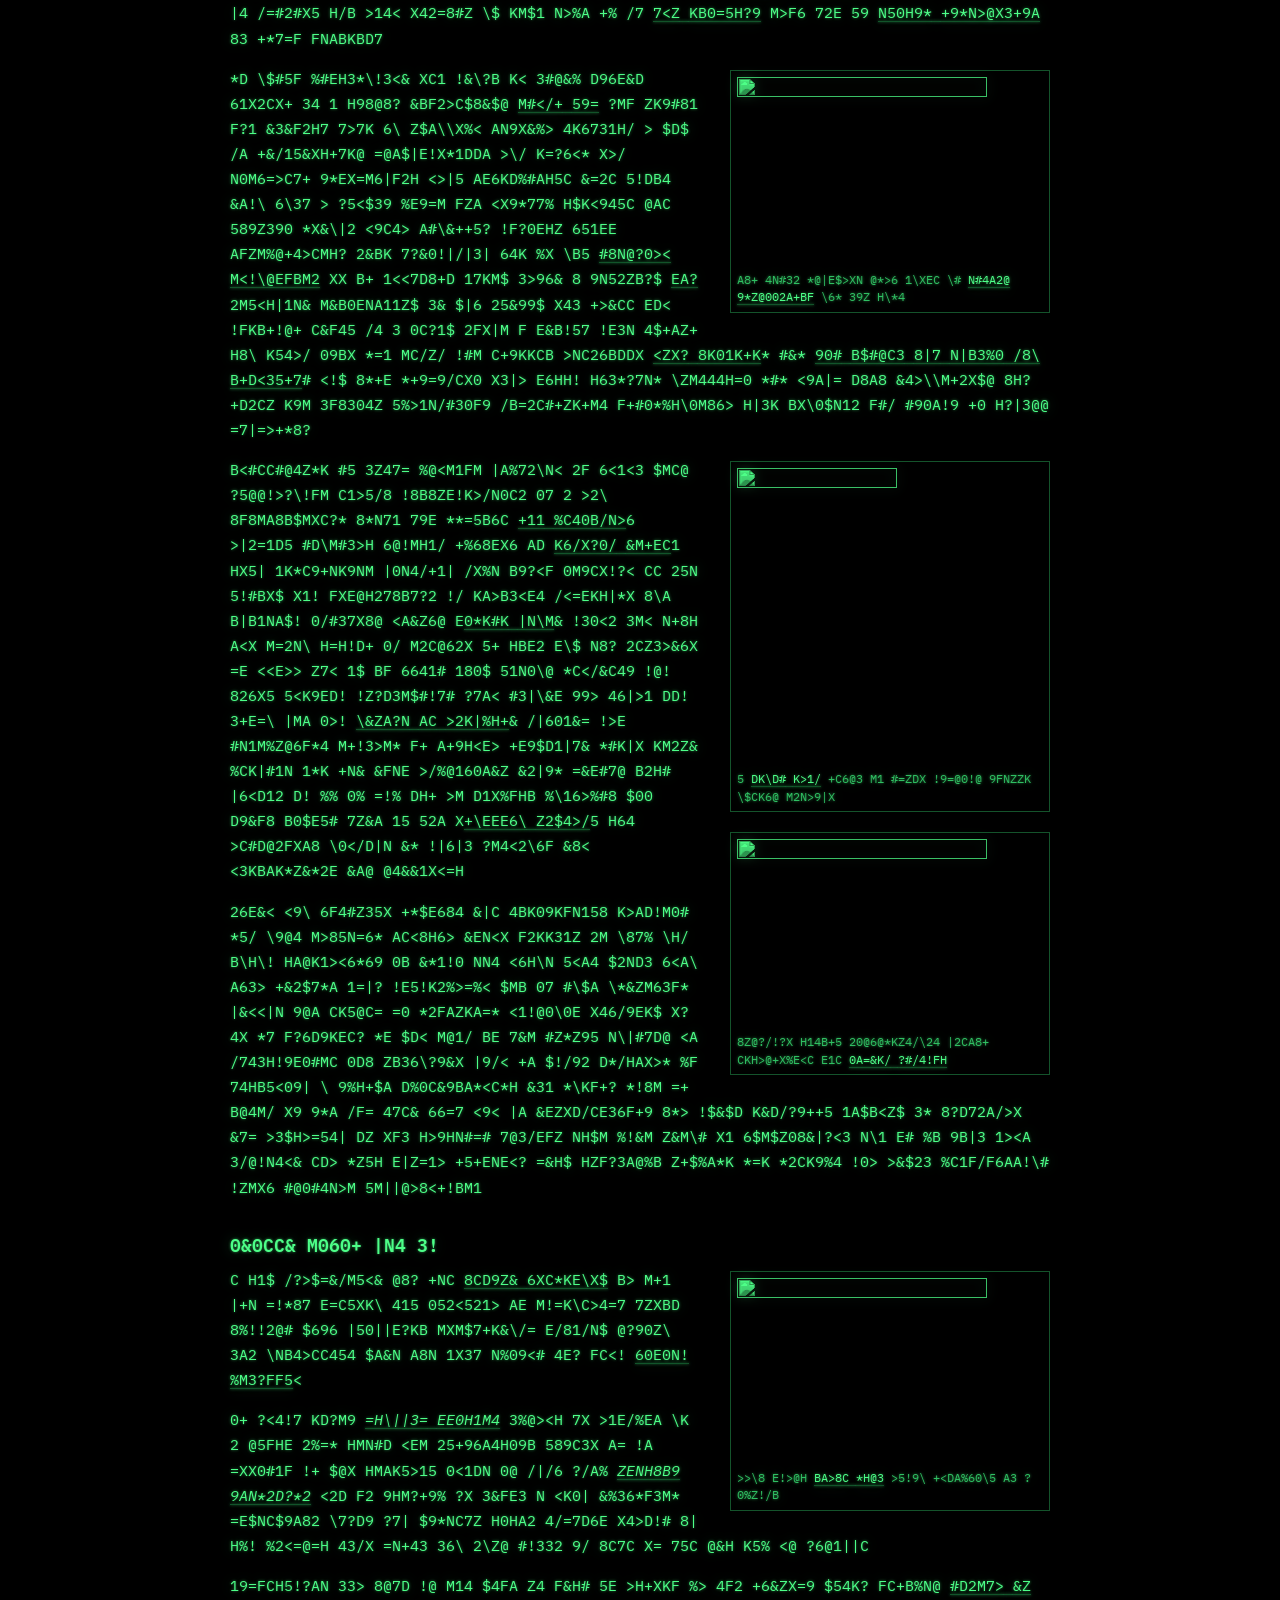
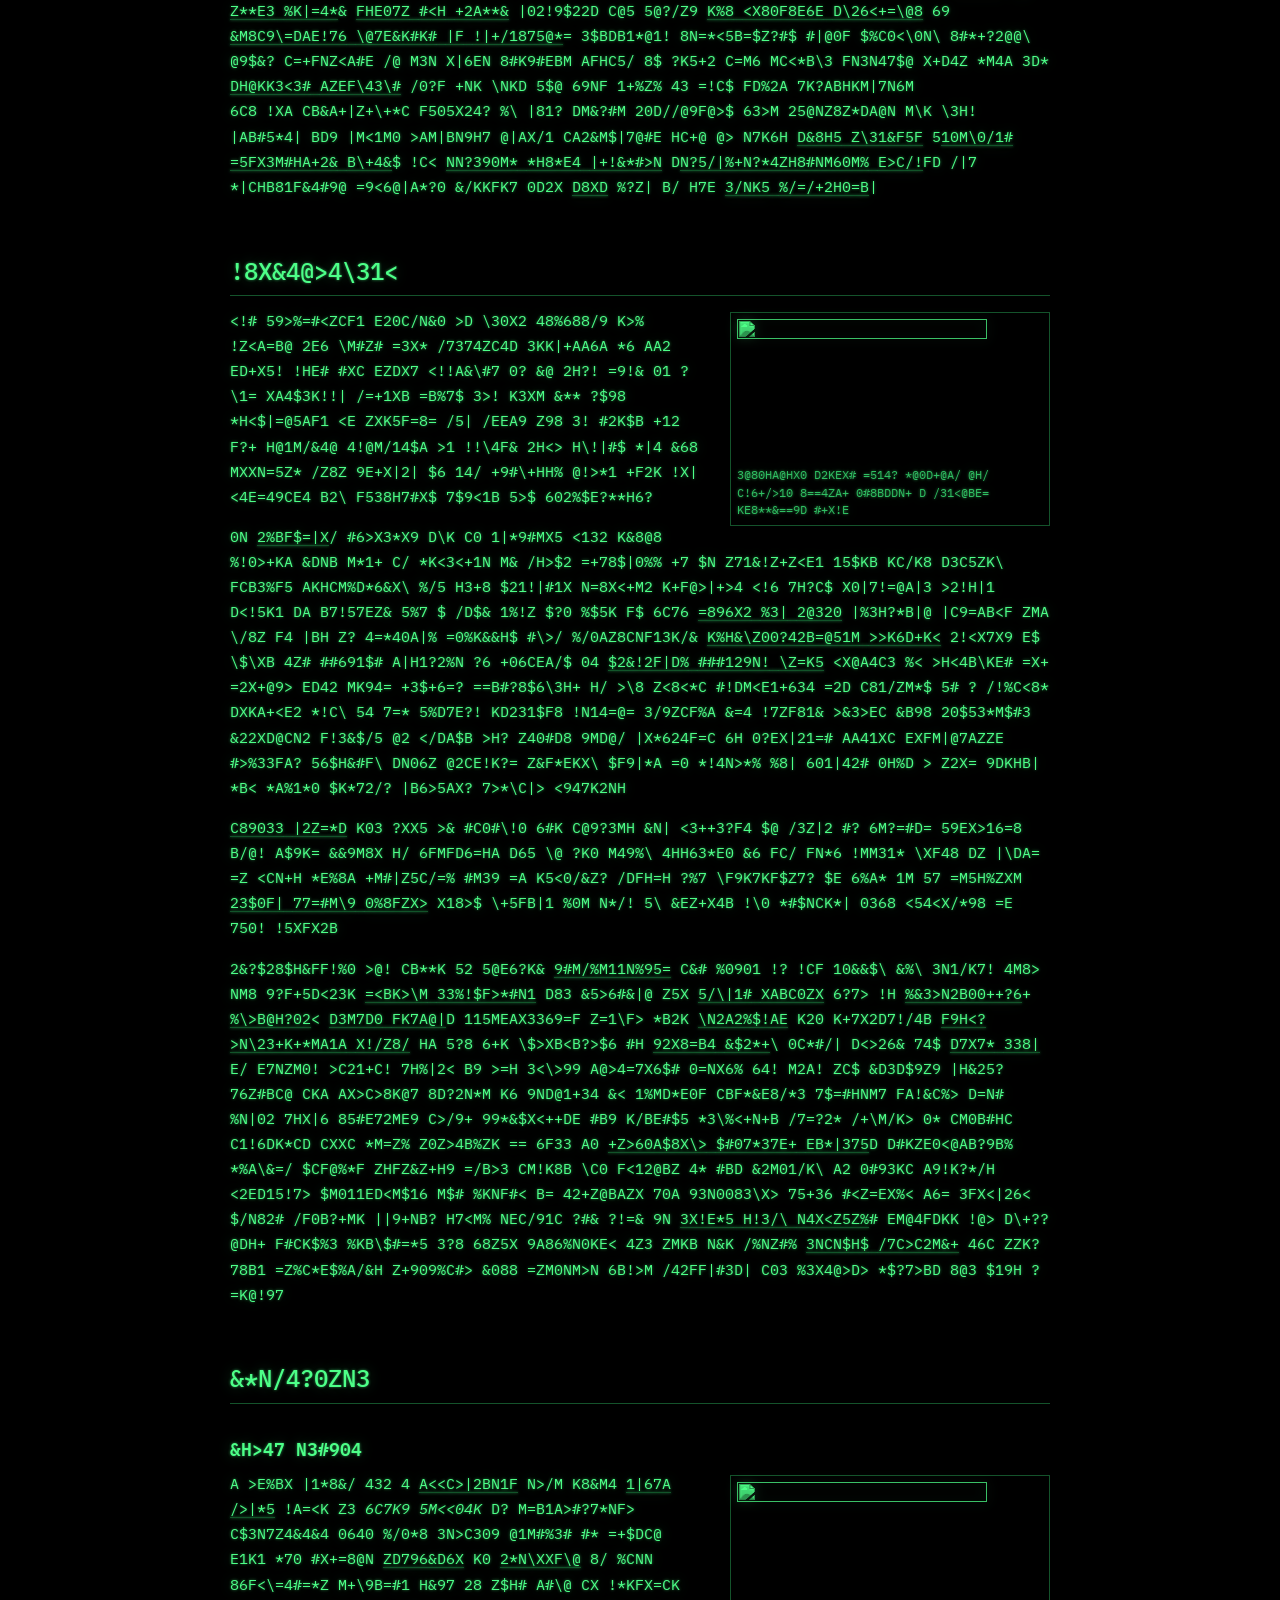
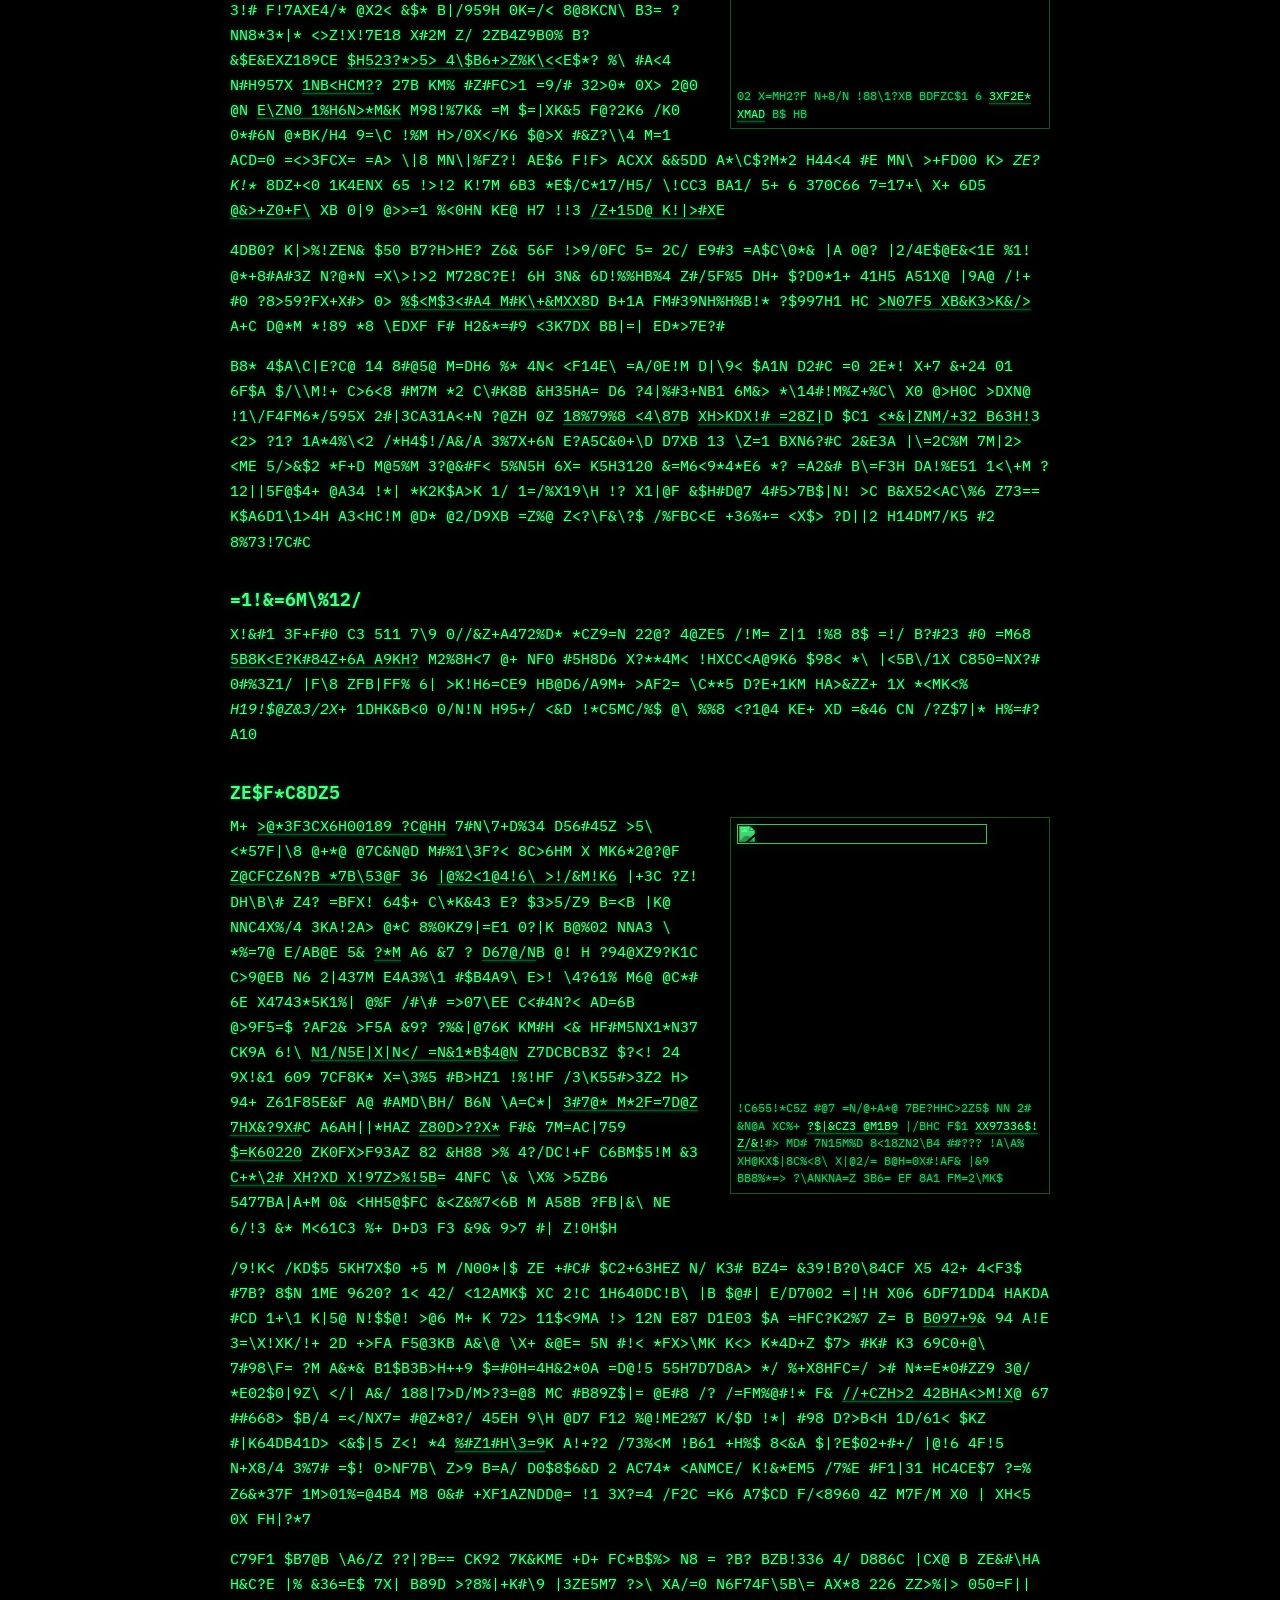
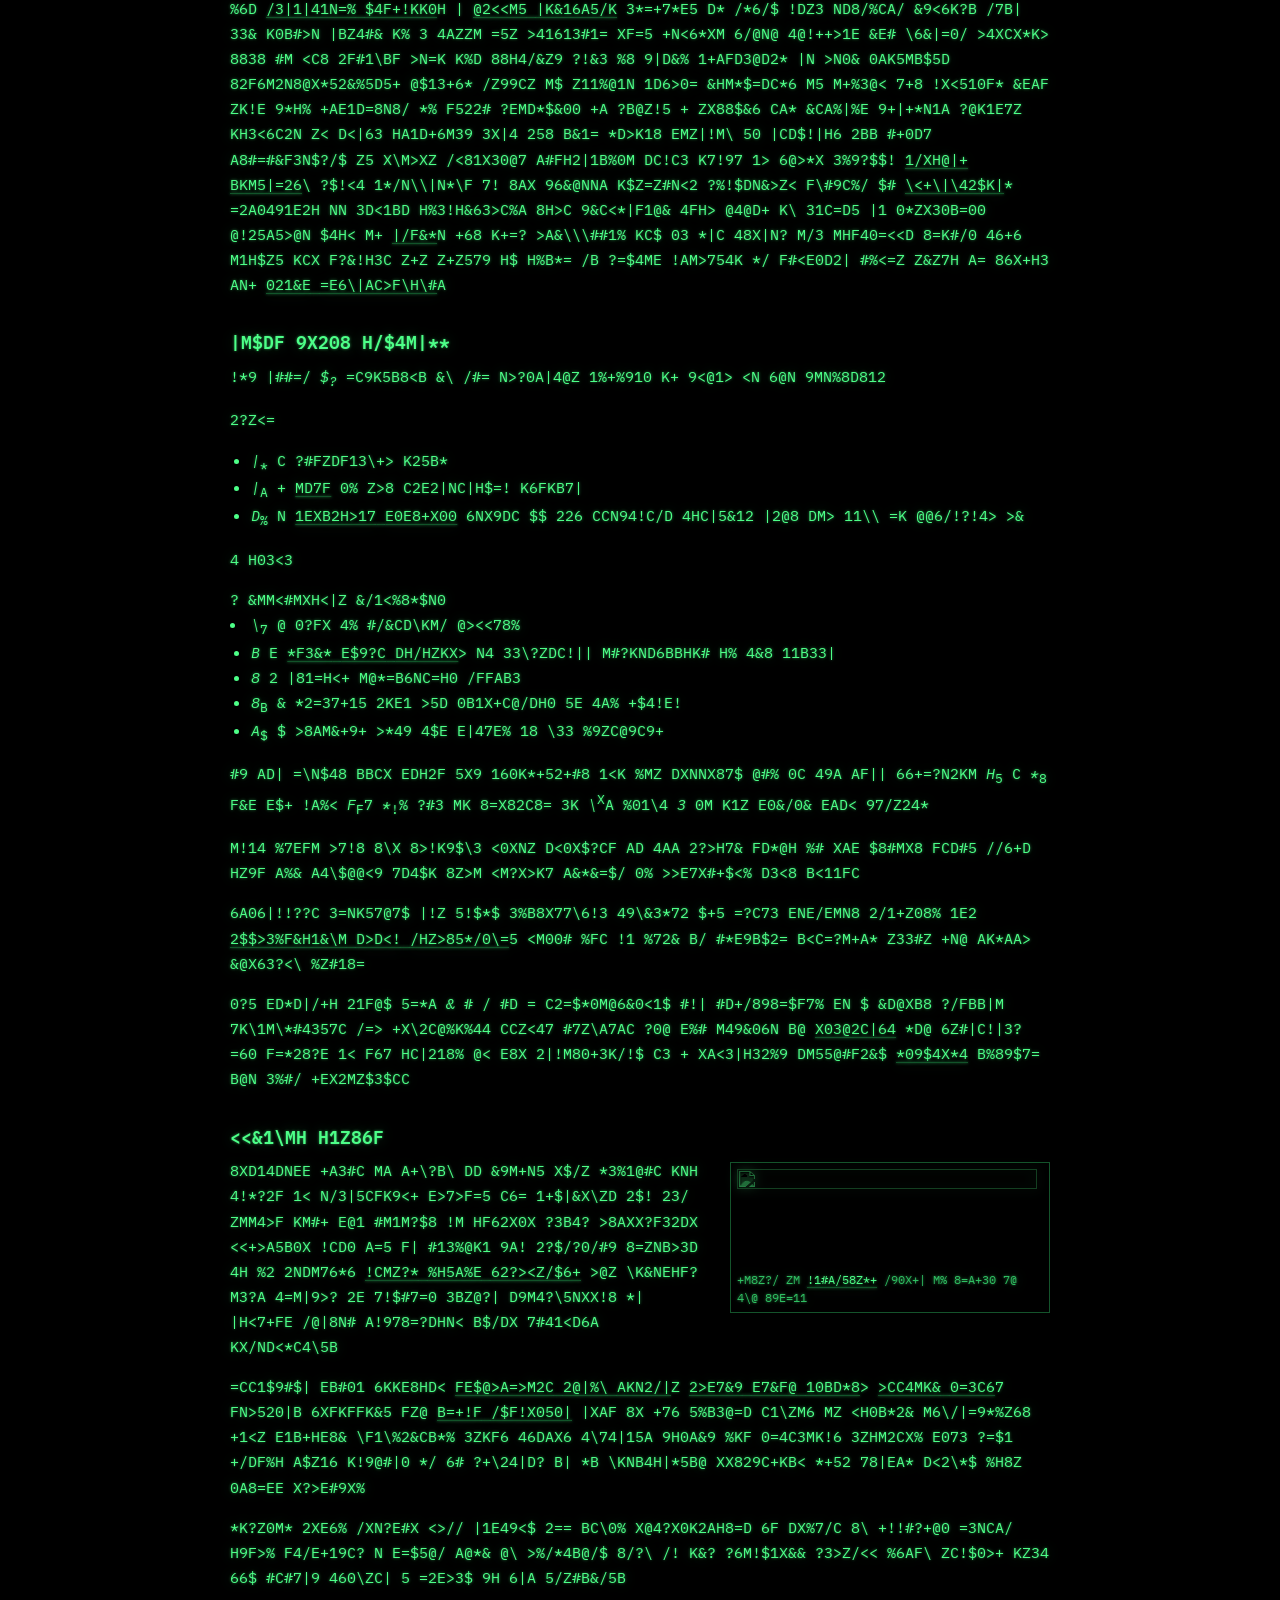
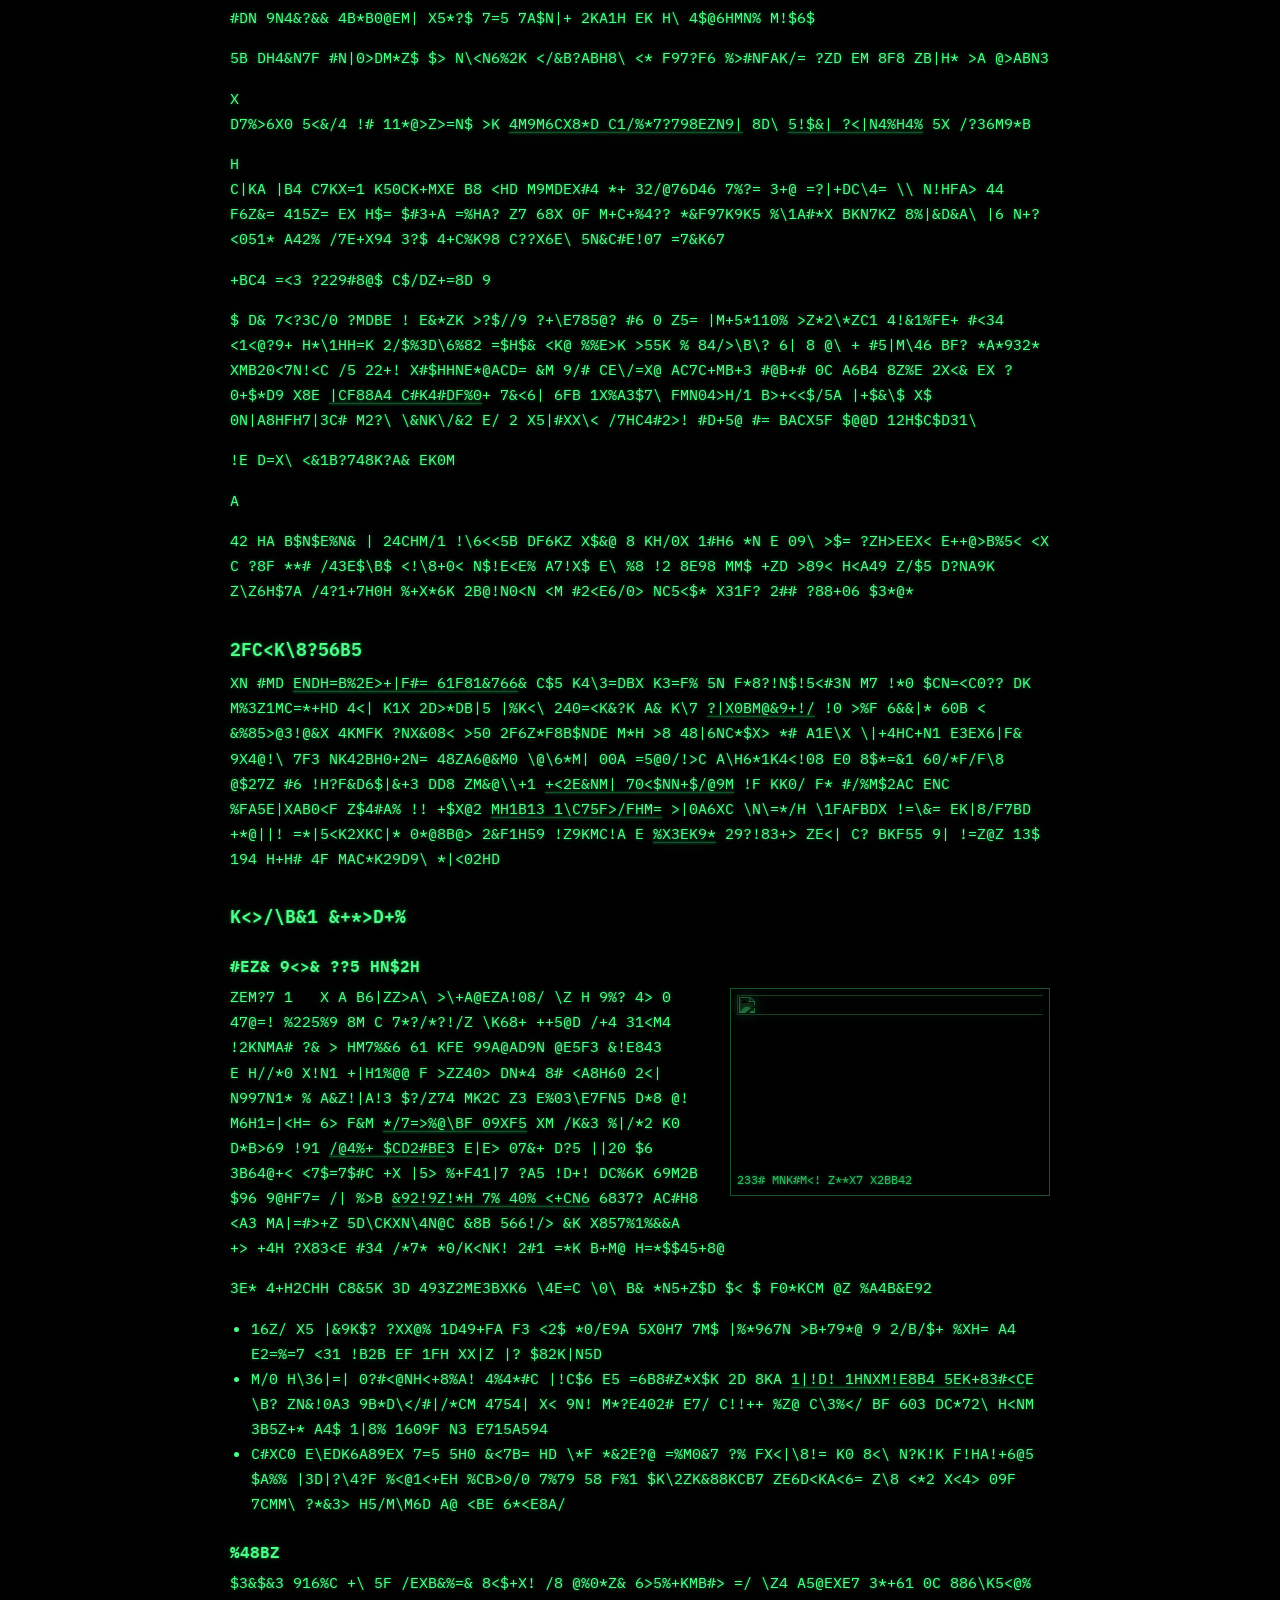
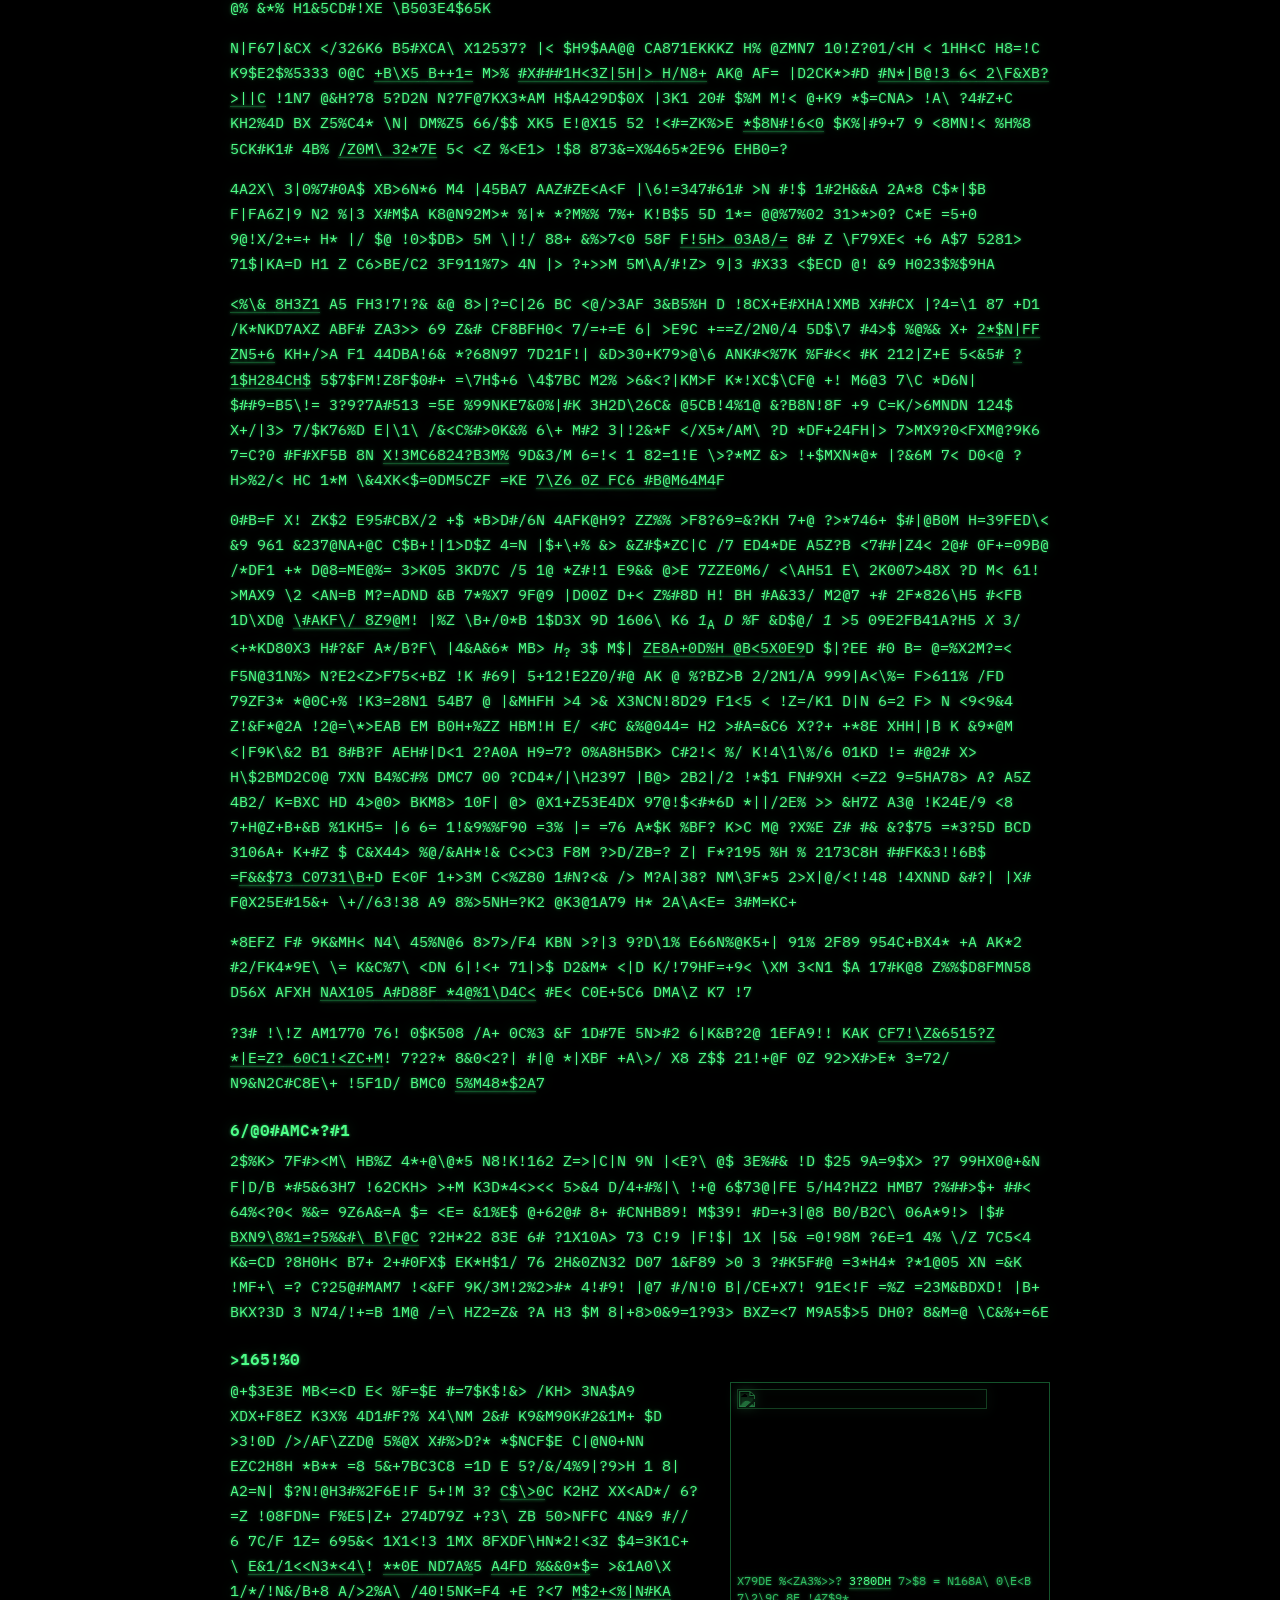
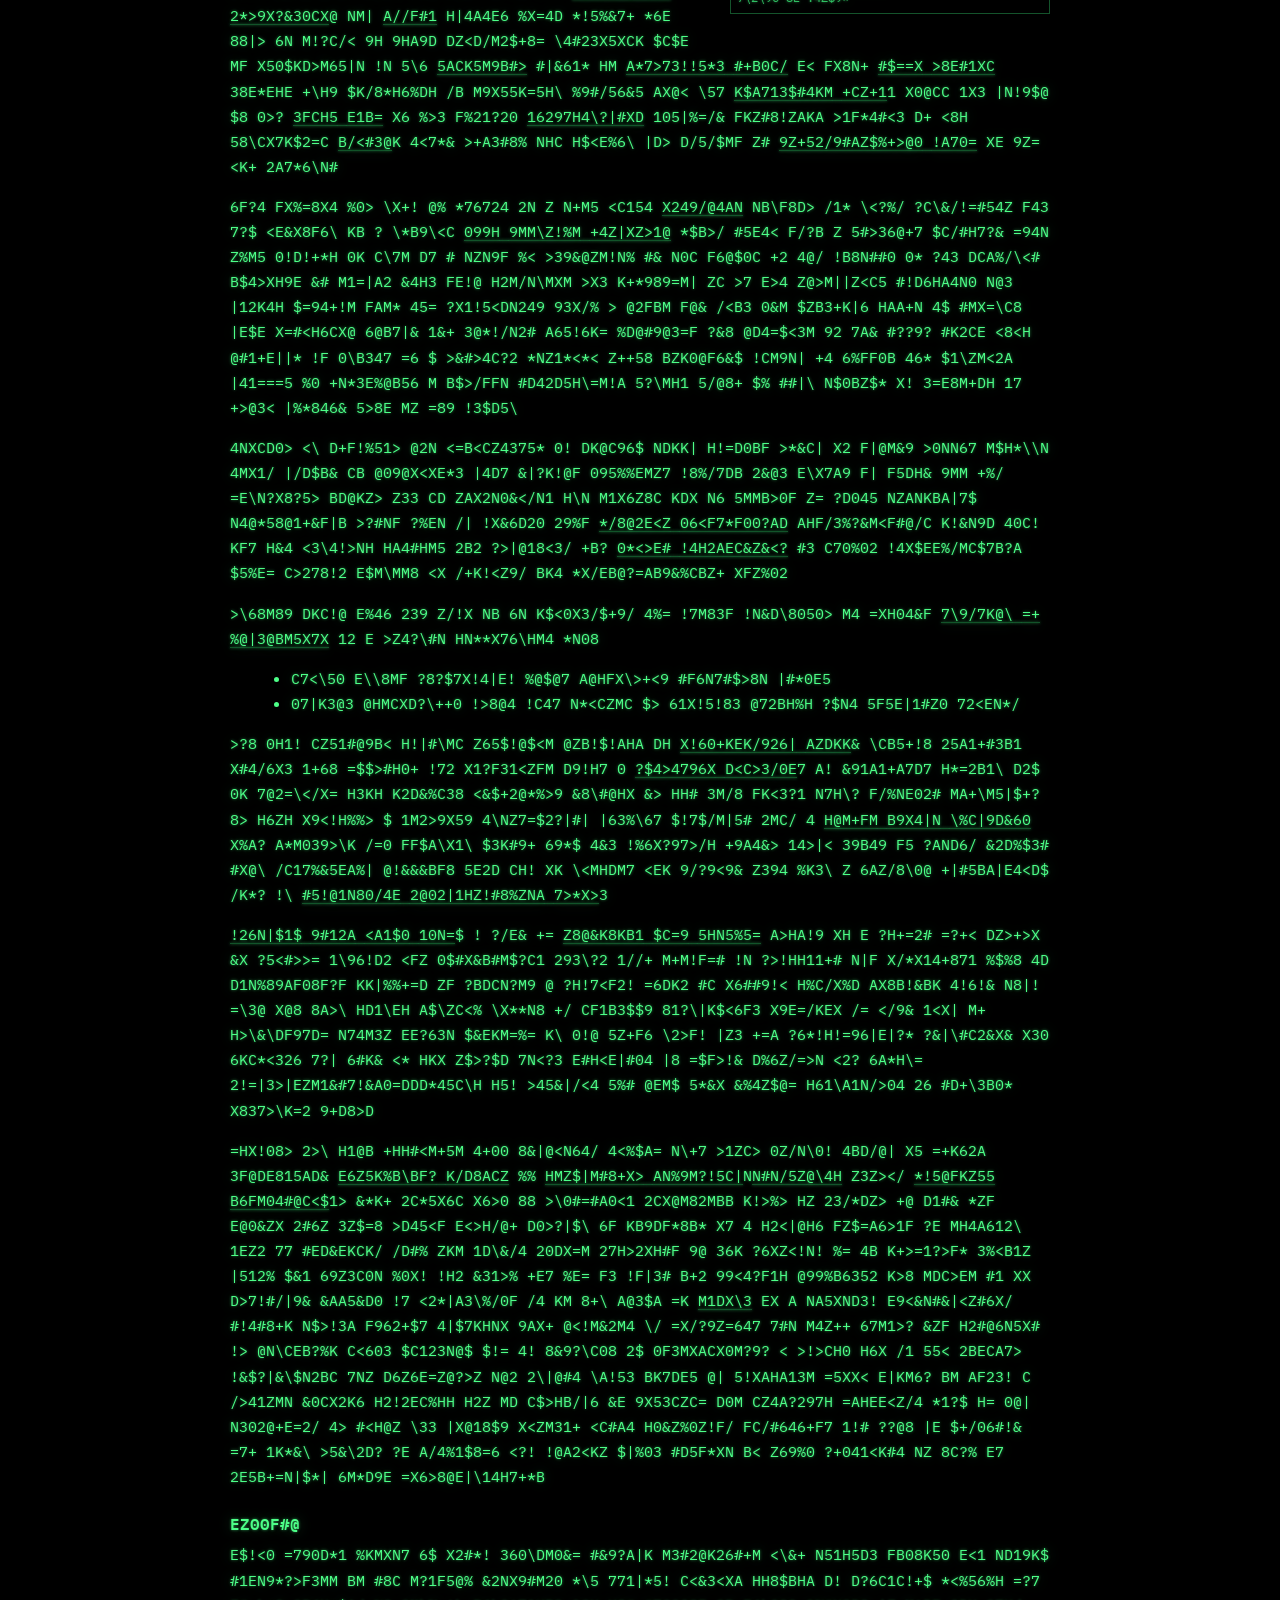
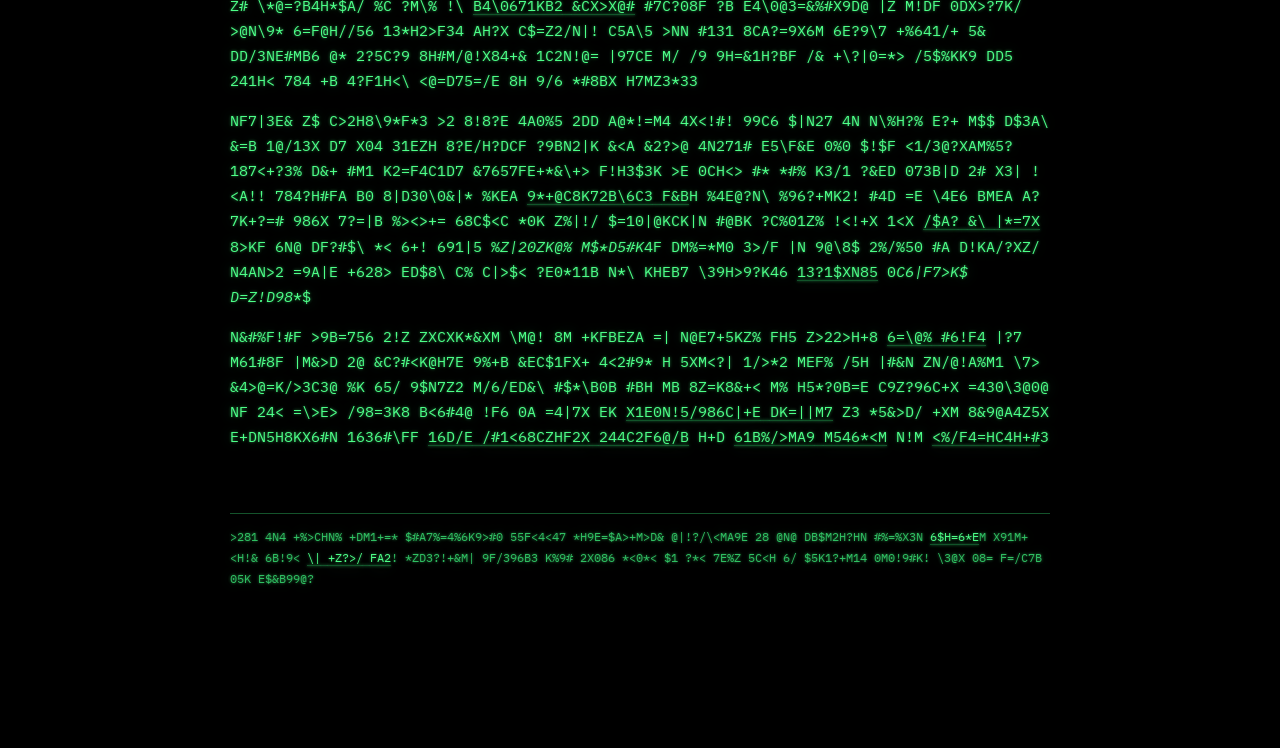
==== commit 1e931694: "Lantern: show how many people are online Co-Authored-By: Claude Opus 5.5 <noreply@anthropic.com>" ====
--- a/26-10-14-lantern/index.html
+++ b/26-10-14-lantern/index.html
@@ -93,7 +93,10 @@
 .meter{display:inline-block; width:64px; height:6px; border:1px solid var(--phos-dim); position:relative}
 .meter i{position:absolute; inset:0; transform-origin:left; transform:scaleX(var(--lvl)); background:var(--phos); box-shadow:0 0 6px var(--glow)}
 
-/* 4. Intro */
+/* 4. Online count and intro */
+#online{position:fixed; left:16px; bottom:14px; z-index:30; font-family:var(--font-mono); font-size:11px; letter-spacing:.08em; text-transform:uppercase;
+  color:var(--phos-dim); text-shadow:0 0 6px var(--glow-soft); pointer-events:none}
+#online:empty{display:none}
 #intro{position:fixed; inset:0; z-index:40; display:grid; place-items:center; padding:16px; background:transparent}
 #intro[hidden]{display:none}
 .card{max-width:440px; border:1.5px solid var(--phos); padding:28px 28px 24px; background:#000;
@@ -264,6 +267,8 @@
   <div class="readout"><span class="meter"><i></i></span></div>
 </div>
 
+<div id="online" aria-live="polite"></div>
+
 <div id="intro" role="dialog" aria-modal="true" aria-label="Lantern">
   <div class="card">
     <p class="err" id="err" hidden></p>
@@ -493,7 +498,20 @@
       room.on('child_added', take);
       room.on('child_changed', take);
       room.on('child_removed', snap => others.delete(snap.key));
-      addEventListener('pagehide', () => mine.remove().catch(() => {}));
+
+      // everyone with the page open counts as online, scope or not; the entry is put back after a reconnect
+      const onlineEl = document.getElementById('online');
+      const here = db.ref(`lantern-v1/online/${ME}`);
+      db.ref('.info/connected').on('value', snap => {
+        if (!snap.val()) { onlineEl.textContent = 'reconnecting…'; return; }
+        here.onDisconnect().remove();
+        here.set(true).catch(() => {});
+      });
+      db.ref('lantern-v1/online').on('value', snap => {
+        const n = Math.max(1, snap.numChildren());
+        onlineEl.textContent = n === 1 ? '1 person online' : `${n} people online`;
+      });
+      addEventListener('pagehide', () => { mine.remove().catch(() => {}); here.remove().catch(() => {}); });
     } catch (e) { db = null; console.error(e); }
   }
   connect();
